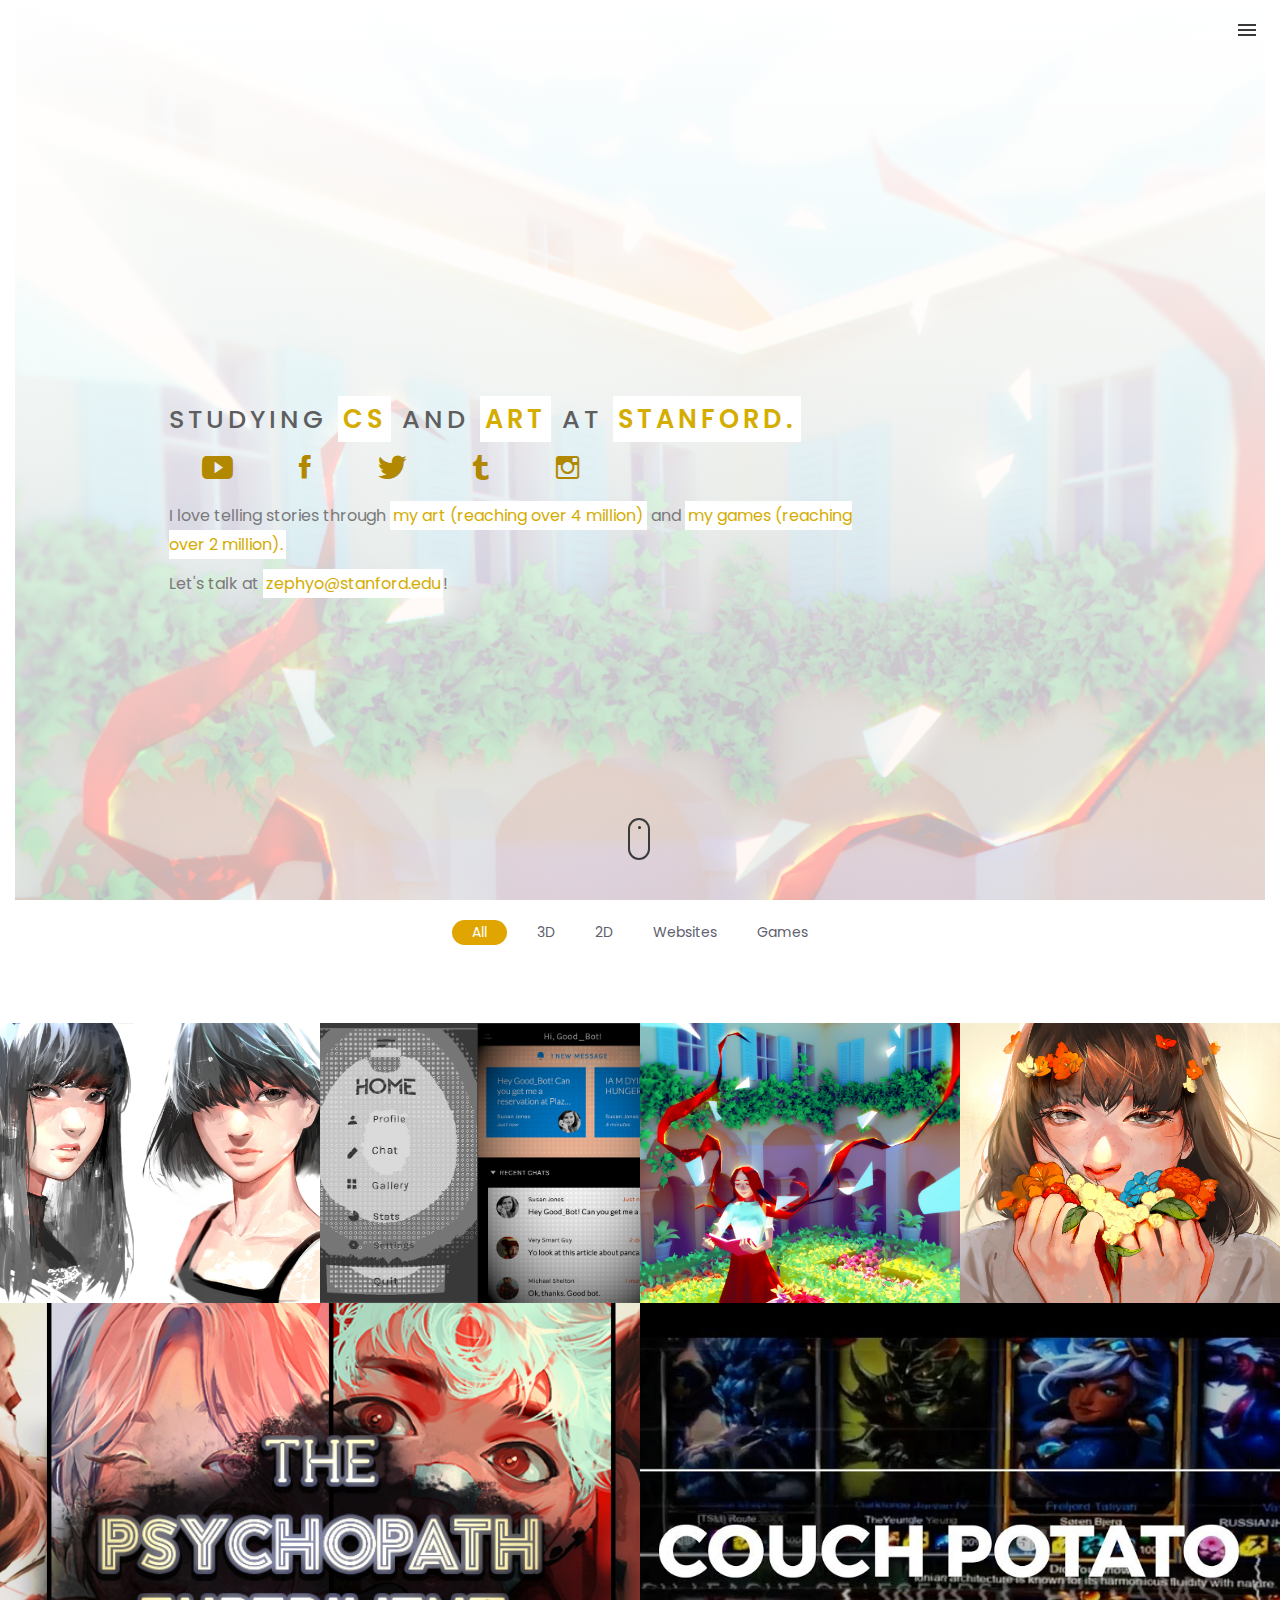
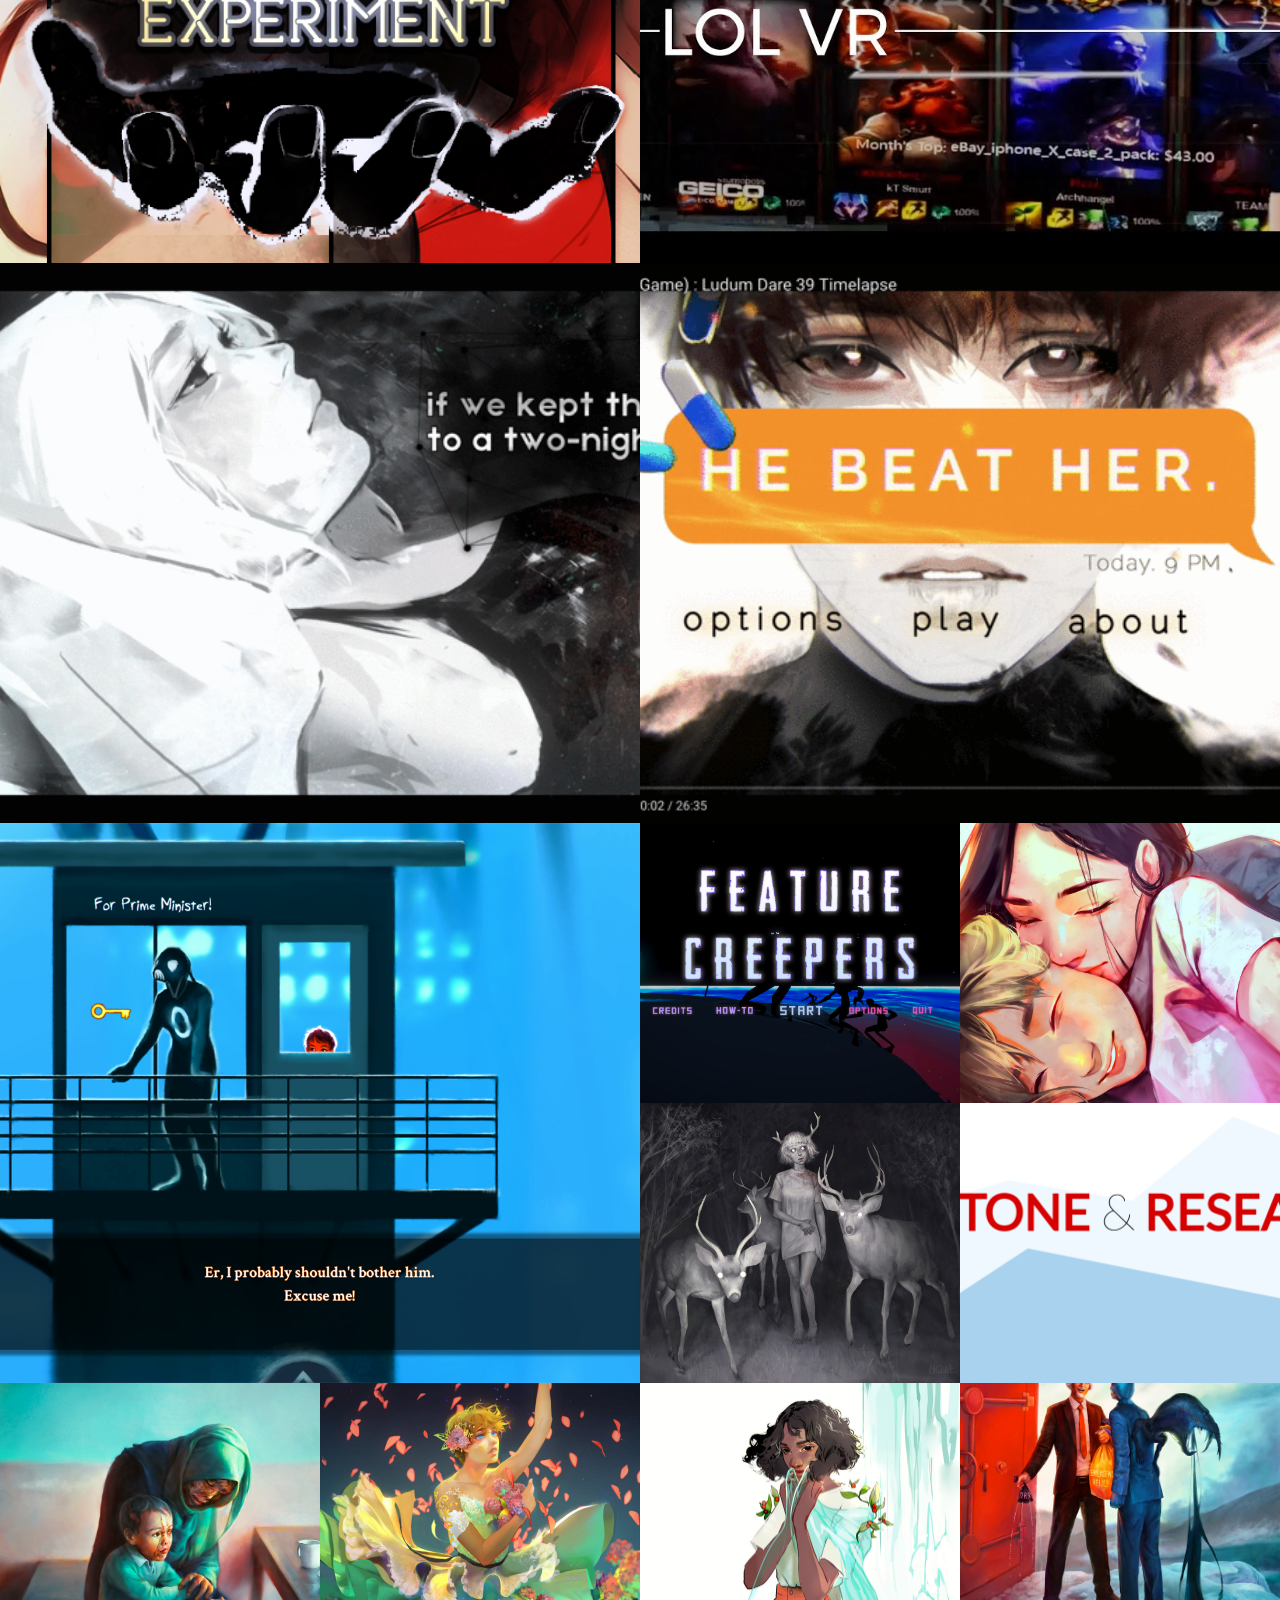
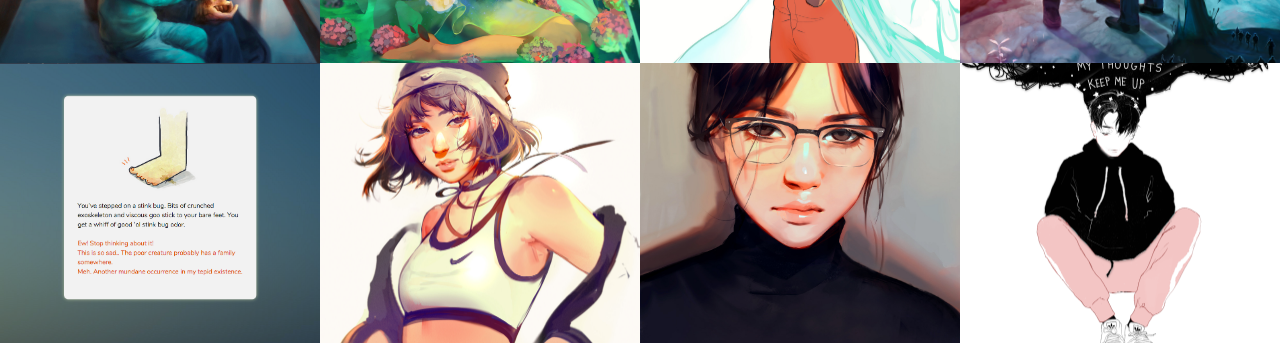
==== index.html @ d063aba9 "he" ====
<!DOCTYPE html>
<html lang="en">

<head>
    <meta charset="utf-8">
    <meta http-equiv="X-UA-Compatible" content="IE=edge">
    <meta name="viewport" content="width=device-width, initial-scale=1">

    <title>Angela He</title>
    <link rel="icon" href="img/fav.png" type="image/x-icon">

    <!-- Bootstrap -->
    <link href="css/bootstrap.min.css" rel="stylesheet">
    <link href="ionicons/css/ionicons.min.css" rel="stylesheet">

    <!-- main css -->
    <link href="css/style.css" rel="stylesheet">


    <!-- modernizr -->
    <script src="js/modernizr.js"></script>


</head>

<body>

    <div class="container-fluid">
        <!-- box header -->
        <header class="box-header">

            <!-- box-nav -->
            <a class="box-primary-nav-trigger" href="#0">

                <span class="box-menu-icon"></span>
            </a>
            <!-- box-primary-nav-trigger -->
        </header>
        <!-- end box header -->

        <!-- nav -->
        <nav>
            <ul class="box-primary-nav">

                <li>
                    <a href="index.html">Work</a>
                    <i class="ion-ios-circle-filled color"></i>
                </li>


                <li>
                    <a href="HeAngelaResume.pdf">Resume</a>
                </li>

                <li class="box-social">
                    <a href="https://linkedin.com/in/hangela/">
                        <i class="ion-social-linkedin"></i>
                    </a>
                </li>
                <li class="box-social">
                    <a href="https://github.com/zephyo">
                        <i class="ion-social-github"></i>
                    </a>
                </li>
                <li class="box-social">
                    <a href="https://youtube.com/zephybite">
                        <i class="ion-social-youtube"></i>
                    </a>
                </li>
                <li class="box-social">
                    <a href="https://www.facebook.com/heangela.arts">
                        <i class="ion-social-facebook"></i>
                    </a>
                </li>
                <li class="box-social">
                    <a href="https://instagram.com/zephybite">
                        <i class="ion-social-instagram-outline"></i>
                    </a>
                </li>
                <li class="box-social">
                    <a href="https://twitter.com/zephybite">
                        <i class="ion-social-twitter"></i>
                    </a>
                </li>
                <li class="box-social">
                    <a href="https://zephyo.tumblr.com">
                        <i class="ion-social-tumblr"></i>
                    </a>
                </li>
            </ul>
        </nav>
        <!-- end nav -->

        <!-- box-intro -->
        <section class="box-intro">
            <div class="table-cell">
                <h1 class="box-headline letters rotate-2">
                    <span class="box-words-wrapper">
                        <b class="is-visible">I'm&nbsp;angela&nbsp;he,</b>
                        <b>story&nbsp;enthusiast,</b>
                        <b>your&nbsp;local&nbsp;art&nbsp;kid,</b>
                    </span>
                </h1>
                <h5>studying
                    <mark>CS</mark> and
                    <mark>Art</mark> at
                    <mark>Stanford.</mark>
                </h5>

                <h4>
                    <li>
                        <a href="https://youtube.com/zephybite">
                            <i class="ion-social-youtube"></i>
                        </a>
                    </li>
                    <li>
                        <a href="https://www.facebook.com/heangela.arts">
                            <i class="ion-social-facebook"></i>
                        </a>
                    </li>
                    <li>
                        <a href="https://twitter.com/zephybite">
                            <i class="ion-social-twitter"></i>
                        </a>
                    </li>
                    <li>
                        <a href="https://zephyo.tumblr.com">
                            <i class="ion-social-tumblr"></i>
                        </a>
                    </li>
                    <li>
                        <a href="https://instagram.com/zephybite">
                            <i class="ion-social-instagram-outline"></i>
                        </a>
                    </li>
                </h4>



                <br>
                <br>
                <p>
                    I love telling stories through
                    <mark>my art (reaching over 4 million)</mark> and
                    <mark>my games (reaching over 2 million).</mark>
                </p>
                <p>Let's talk at
                    <mark>zephyo@stanford.edu</mark>!
                </p>
            </div>

            <div class="mouse">
                <div class="scroll"></div>
            </div>
        </section>
        <!-- end box-intro -->
    </div>

    <!-- portfolio div -->
    <div class="portfolio-div">
        <div class="portfolio">
            <div class="categories-grid wow fadeInLeft">
                <nav class="categories text-center">
                    <ul class="portfolio_filter">
                        <li>
                            <a href="" class="active" data-filter="*">All</a>
                        </li>
                        <li>
                            <a href="" data-filter=".3D">3D</a>
                        </li>
                        <li>
                            <a href="" data-filter=".2D">2D</a>
                        </li>
                        <li>
                            <a href="" data-filter=".web">Websites</a>
                        </li>
                        <li>
                            <a href="" data-filter=".game">Games</a>
                        </li>

                    </ul>
                </nav>
            </div>
            <div class="no-padding portfolio_container">



                <!-- single work -->
                <div class="col-md-3 col-sm-6 2D">
                    <a href="img/a.jpg" class="portfolio_item">
                        <img src="img/a.jpg" alt="image" class="img-responsive" />
                        <div class="portfolio_item_hover">
                            <div class="portfolio-border clearfix">
                                <div class="item_info">
                                    <span>apathetic</span>
                                    <em>Photoshop Illustration</em>
                                </div>
                            </div>
                        </div>
                    </a>
                </div>
                <!-- end single work -->

                <!-- single work -->
                <div class="col-md-3 col-sm-6 game">
                        <a href="GB.html" class="portfolio_item">
                            <img src="img/experiment.png" alt="image" class="img-responsive" />
                            <div class="portfolio_item_hover">
                                <div class="portfolio-border clearfix">
                                    <div class="item_info">
                                        <span>Good Bot</span>
                                        <em>Unity Game (iOS/Android)</em>
                                    </div>
                                </div>
                            </div>
                        </a>
                    </div>
                    <!-- end single work -->
    

                <!-- single work -->
                <div class="col-md-3 col-sm-6 3D">
                    <a href="https://twitter.com/zephybite/status/882665263929360384" class="portfolio_item">
                        <img src="img/relax.jpg" alt="image" class="img-responsive" />
                        <div class="portfolio_item_hover">
                            <div class="portfolio-border clearfix">
                                <div class="item_info">
                                    <span>relax + read</span>
                                    <em>Blender Art</em>
                                </div>
                            </div>
                        </div>
                    </a>
                </div>
                <!-- end single work -->

                <!-- single work -->
                <div class="col-md-3 col-sm-6 2D">
                    <a href="http://zephyo.tumblr.com/post/171456335043/spring-come-quick" class="portfolio_item">
                        <img src="img/spring.jpg" alt="image" />
                        <div class="portfolio_item_hover">
                            <div class="portfolio-border clearfix">
                                <div class="item_info">
                                    <span>spring, come quick</span>
                                    <em>Photoshop Illustration</em>
                                </div>
                            </div>
                        </div>
                    </a>
                </div>
                <!-- end single work -->

                <!-- single work -->
                <div class="col-md-6 col-sm-12 game">
                    <a href="TPE.html" class="portfolio_item">
                        <img src="img/header.jpg" alt="image" class="img-responsive" />
                        <div class="portfolio_item_hover">
                            <div class="portfolio-border clearfix">
                                <div class="item_info">
                                    <span>THE PSYCHOPATH EXPERIMENT</span>
                                    <em>Unity Game (Web/Desktop/iOS/Android)</em>
                                </div>
                            </div>
                        </div>
                    </a>
                </div>
                <!-- end single work -->
                <!-- single work -->
                <div class="col-md-6 col-sm-12 game">
                        <a href="https://www.youtube.com/watch?v=A59IFDQu2Aw" class="portfolio_item">
                            <img src="img/cp.jpg" alt="image" class="img-responsive" />
                            <div class="portfolio_item_hover">
                                <div class="portfolio-border clearfix">
                                    <div class="item_info">
                                        <span>Couch Potato</span>
                                        <em>VR App (Riot Games Hackathon 1st Place)</em>
                                    </div>
                                </div>
                            </div>
                        </a>
                </div>
                <!-- end single work -->


                <!-- single work -->
                <div class="col-md-6 col-sm-12 game">
                    <a href="https://zephyo.itch.io/i-woke-up" class="portfolio_item">
                        <img src="img/woke.gif" alt="image" class="img-responsive" />
                        <div class="portfolio_item_hover">
                            <div class="portfolio-border clearfix">
                                <div class="item_info">
                                    <span>I woke up next to you again.</span>
                                    <em>Unity Visual Novel (Web/Desktop)</em>
                                </div>
                            </div>
                        </div>
                    </a>
                </div>
                <!-- end single work -->
                <!-- single work -->
                <div class="col-md-6 col-sm-12 game">
                    <a href="https://ldjam.com/events/ludum-dare/39/he-beat-her" class="portfolio_item">
                        <img src="img/He.gif" alt="image" class="img-responsive" />
                        <div class="portfolio_item_hover">
                            <div class="portfolio-border clearfix">
                                <div class="item_info">
                                    <span>HE BEAT HER.</span>
                                    <em>Unity Visual Novel (Web/Desktop)</em>
                                </div>
                            </div>
                        </div>
                    </a>
                </div>
                <!-- end single work -->
                <!-- single work -->
                <div class="col-md-6 col-sm-12 game">

                    <a href="http://store.steampowered.com/app/541560/Suppressed/" class="portfolio_item">
                        <img src="img/sup.png" alt="image" class="img-responsive" />
                        <div class="portfolio_item_hover">
                            <div class="portfolio-border clearfix">
                                <div class="item_info">
                                    <span>Suppressed</span>
                                    <em>Unity Platformer (Desktop)</em>
                                </div>
                            </div>
                        </div>
                    </a>
                </div>
                <!-- end single work -->

                <!-- single work -->
                <div class="col-md-3 col-sm-6 web game">
                    <a href="https://xavierekkel.itch.io/feature-creepers" class="portfolio_item">
                        <img src="img/feature.png" alt="image" class="img-responsive" />
                        <div class="portfolio_item_hover">
                            <div class="portfolio-border clearfix">
                                <div class="item_info">
                                    <span>Feature Creepers</span>
                                    <em>3D Horror Game</em>
                                </div>
                            </div>
                        </div>
                    </a>
                </div>
                <!-- end single work -->
                <!-- single work -->
                <div class="col-md-3 col-sm-6 2D">
                    <a href="http://zephyo.tumblr.com/post/168163157142" class="portfolio_item">
                        <img src="img/cute.jpg" alt="image" />
                        <div class="portfolio_item_hover">
                            <div class="portfolio-border clearfix">
                                <div class="item_info">
                                    <span>wholesome</span>
                                    <em>Photoshop Illustration</em>
                                </div>
                            </div>
                        </div>
                    </a>
                </div>
                <!-- end single work -->
                <!-- single work -->
                <div class="col-md-3 col-sm-6 2D">
                    <a href="img/bright.jpg" class="portfolio_item">
                        <img src="img/bright.jpg" alt="image" class="img-responsive" />
                        <div class="portfolio_item_hover">
                            <div class="portfolio-border clearfix">
                                <div class="item_info">
                                    <span>Bright Eyes</span>
                                    <em>Photoshop Illustration</em>
                                </div>
                            </div>
                        </div>
                    </a>
                </div>
                <!-- end single work -->


                <!-- single work -->
                <div class="col-md-3 col-sm-6 web">
                    <a href="https://zephyo.github.io/Capstone-Journey" class="portfolio_item">
                        <img src="img/Capstone.png" alt="image" class="img-responsive" />
                        <div class="portfolio_item_hover">
                            <div class="portfolio-border clearfix">
                                <div class="item_info">
                                    <span>Capstone Journey</span>
                                    <em>Website</em>
                                </div>
                            </div>
                        </div>
                    </a>
                </div>
                <!-- end single work -->

                <!-- single work -->
                <div class="col-md-3 col-sm-6 2D">
                    <a href="https://zephy0.deviantart.com/art/Acid-Attack-606105785" class="portfolio_item">
                        <img src="img/acid.jpg" alt="image" class="img-responsive" />
                        <div class="portfolio_item_hover">
                            <div class="portfolio-border clearfix">
                                <div class="item_info">
                                    <span>Acid Attack</span>
                                    <em>Photoshop Illustration</em>
                                </div>
                            </div>
                        </div>
                    </a>
                </div>
                <!-- end single work -->

                <!-- single work -->
                <div class="col-md-3 col-sm-6 3D">
                    <a href="https://www.youtube.com/watch?v=E0iryMOSuqM" class="portfolio_item">
                        <img src="img/bloom.jpg" alt="image" class="img-responsive" />
                        <div class="portfolio_item_hover">
                            <div class="portfolio-border clearfix">
                                <div class="item_info">
                                    <span>in bloom</span>
                                    <em>Blender/Photoshop Art</em>
                                </div>
                            </div>
                        </div>
                    </a>
                </div>
                <!-- end single work -->




                <!-- single work -->
                <div class="col-md-3 col-sm-6 2D">
                    <a href="http://zephyo.tumblr.com/post/166541626571" class="portfolio_item">
                        <img src="img/water.jpg" alt="image" class="img-responsive" />
                        <div class="portfolio_item_hover">
                            <div class="portfolio-border clearfix">
                                <div class="item_info">
                                    <span>water</span>
                                    <em>Photoshop Illustration</em>
                                </div>
                            </div>
                        </div>
                    </a>
                </div>
                <!-- end single work -->

                <!-- single work -->
                <div class="col-md-3 col-sm-6 2D">

                    <a href="https://zephy0.deviantart.com/art/Inadequacies-of-Foreign-Aid-596964835" class="portfolio_item">
                        <img src="img/h.jpg" alt="image" />
                        <div class="portfolio_item_hover">
                            <div class="portfolio-border clearfix">
                                <div class="item_info">
                                    <span>Inadequacies of Foreign Aid</span>
                                    <em>Photoshop Illustration</em>
                                </div>
                            </div>
                        </div>
                    </a>

                </div>
                <!-- end single work -->

                <!-- single work -->
                <div class="col-md-3 col-sm-6 web game">
                    <a href="https://zephyo.github.io/Stink-Bug-Plague/" class="portfolio_item">
                        <img src="img/stink.jpg" alt="image" class="img-responsive" />
                        <div class="portfolio_item_hover">
                            <div class="portfolio-border clearfix">
                                <div class="item_info">
                                    <span>Stink Bug Plague</span>
                                    <em>Twine Text Game (Web)</em>
                                </div>
                            </div>
                        </div>
                    </a>
                </div>
                <!-- end single work -->
                <!-- single work -->
                <div class="col-md-3 col-sm-6 2D">
                    <a href="https://twitter.com/zephybite/status/972552687823851521" class="portfolio_item">
                        <img src="img/nike.jpg" alt="image" class="img-responsive" />
                        <div class="portfolio_item_hover">
                            <div class="portfolio-border clearfix">
                                <div class="item_info">
                                    <span>nike</span>
                                    <em>Photoshop Illustration</em>
                                </div>
                            </div>
                        </div>
                    </a>
                </div>
                <!-- end single work -->
                <!-- single work -->
                <div class="col-md-3 col-sm-6 2D">
                    <a href="http://zephyo.tumblr.com/post/168057566448/suga-as-a-girl" class="portfolio_item">
                        <img src="img/stare.jpg" alt="image" class="img-responsive" />
                        <div class="portfolio_item_hover">
                            <div class="portfolio-border clearfix">
                                <div class="item_info">
                                    <span>-.-</span>
                                    <em>Photoshop Illustration</em>
                                </div>
                            </div>
                        </div>
                    </a>
                </div>
                <!-- end single work -->
                <!-- single work -->
                <div class="col-md-3 col-sm-6 2D">
                    <a href="http://zephyo.tumblr.com/post/170284464343/thoughts" class="portfolio_item">
                        <img src="img/thoughts.gif" alt="image" />
                        <div class="portfolio_item_hover">
                            <div class="portfolio-border clearfix">
                                <div class="item_info">
                                    <span>MY THOUGHTS</span>
                                    <em>Photoshop Animation</em>
                                </div>
                            </div>
                        </div>
                    </a>
                </div>
                <!-- end single work -->




            </div>
            <!-- end portfolio_container -->
        </div>
        <!-- portfolio -->
    </div>
    <!-- end portfolio div -->



    <!-- back to top -->
    <a href="#0" class="cd-top">
        <i class="ion-android-arrow-up"></i>
    </a>
    <!-- end back to top -->



    <!-- jQuery -->
    <script src="js/jquery-2.1.1.js"></script>
    <!--  plugins -->
    <script src="js/bootstrap.min.js"></script>
    <script src="js/menu.js"></script>
    <script src="js/animated-headline.js"></script>
    <script src="js/isotope.pkgd.min.js"></script>


    <!--  custom script -->
    <script src="js/custom.js"></script>

</body>

</html>
---- css/style.css ----
@import url(https://fonts.googleapis.com/css?family=Poppins:400,500,600,700);

/* General
==================================================*/

html,
body {
    height: 100%;
    font-family: 'Poppins', sans-serif;
    line-height: 1.8;
    color: #999
}

.no-padding {
    padding-left: 0;
    padding-right: 0;
}

.no-padding [class^="col-"] {
    padding-left: 0;
    padding-right: 0;
}

.main-container {
    padding: 100px 0;
}

.main-container a:hover {
    color: #666;
  }

  .main-container a {
    color: rgb(226, 173, 0);
    font-weight: 600;
  }
.center {
    text-align: center;
}

a {
    -webkit-transition: all .3s;
    transition: all .3s

}


.uppercase {
    text-transform: uppercase;
}

.h-30 {
    height: 30px
}

.h-10 {
    height: 10px
}

.h-a {
    color: #ff7300;
}

.color {
    color: #ffbf00;
    font-size: 11px;
}


/* typography
==================================================*/

h1 {
    color: #9b6f1f !important;
    font-size: 60px;
    text-transform: uppercase;

}

h3 {
    color: #393939;
}

h5 {text-align: center;
    color: #ffbf00;
}

p mark{
    background-color: rgb(255, 255, 255);
    color: rgb(212, 173, 0); 
}


h5 mark {
    background-color: rgb(255, 255, 255);
    color: rgb(212, 173, 0);
    font-weight: 600;
}
h1 mark {
    background-color: rgba(255, 255, 255, 0);
    color: rgb(255, 215, 38);

}

h4 li {
    list-style-type: none;
    padding-right: 2.6vw;
    padding-left: 2.6vw;
  
    float: left;
}
h4 li i {
    color: rgb(177, 136, 0);
    font-size: 1.7em;
}

h4 li a:hover i {
    color: #666;
  }
   



/* preloader
==================================================*/

#preloader {
    position: fixed;
    top: 0;
    left: 0;
    right: 0;
    bottom: 0;
    background-color: #f5f5f5;
    /* change if the mask should be a color other than white */
    z-index: 1000;
    /* makes sure it stays on top */
}

.pre-container {
    position: absolute;
    left: 50%;
    top: 50%;
    bottom: auto;
    right: auto;
    -webkit-transform: translateX(-50%) translateY(-50%);
    transform: translateX(-50%) translateY(-50%);
    text-align: center;
}

.spinner {
    width: 40px;
    height: 40px;
    position: relative;
    margin: 100px auto;
}

.double-bounce1,
.double-bounce2 {
    width: 100%;
    height: 100%;
    border-radius: 50%;
    background-color: #ffbf00;
    opacity: 0.6;
    position: absolute;
    top: 0;
    left: 0;
    -webkit-animation: bounce 2.0s infinite ease-in-out;
    animation: bounce 2.0s infinite ease-in-out;
}

.double-bounce2 {
    -webkit-animation-delay: -1.0s;
    animation-delay: -1.0s;
}

@-webkit-keyframes bounce {
    0%,
    100% {
        -webkit-transform: scale(0.0)
    }
    50% {
        -webkit-transform: scale(1.0)
    }
}

@keyframes bounce {
    0%,
    100% {
        transform: scale(0.0);
        -webkit-transform: scale(0.0);
    }
    50% {
        transform: scale(1.0);
        -webkit-transform: scale(1.0);
    }
}


/* headr
==================================================*/

.box-header {
    position: absolute;
    top: 0;
    left: 0;
    background: rgba(255, 255, 255, 0.95);

    width: 100%;
    z-index: 3;
    box-shadow: 0 1px 2px rgba(0, 0, 0, 0.3);
    -webkit-font-smoothing: antialiased;
    -moz-osx-font-smoothing: grayscale;
    height: 60px;
    background: transparent;
    box-shadow: none;
}


.box-header {
    -webkit-transition: background-color 0.3s;
    transition: background-color 0.3s;
    -webkit-transform: translate3d(0, 0, 0);
    transform: translate3d(0, 0, 0);
    -webkit-backface-visibility: hidden;
    backface-visibility: hidden;
}

.box-header.is-fixed {
    position: fixed;
    top: -80px;
    background-color: rgba(255, 255, 255, 0.96);
    -webkit-transition: -webkit-transform 0.3s;
    transition: -webkit-transform 0.3s;
    transition: transform 0.3s;
    transition: transform 0.3s, -webkit-transform 0.3s;
}

.box-header.is-visible {
    -webkit-transform: translate3d(0, 100%, 0);
    transform: translate3d(0, 100%, 0);
    text-align: center;
}

.box-header.menu-is-open {
    background-color: rgba(255, 255, 255, 0.96);
}

.box-logo {
    display: block;
    padding: 20px;
}

.box-primary-nav-trigger {
    position: absolute;
    right: 0;
    top: 0;
    height: 100%;
    width: 50px;
    background-color: #fff;
}

.box-primary-nav-trigger .box-menu-text {
    color: #393939;
    text-transform: uppercase;
    font-weight: 700;
    display: none;
}

.box-primary-nav-trigger .box-menu-icon {
    display: inline-block;
    position: absolute;
    left: 50%;
    top: 50%;
    bottom: auto;
    right: auto;
    -webkit-transform: translateX(-50%) translateY(-50%);
    transform: translateX(-50%) translateY(-50%);
    width: 18px;
    height: 2px;
    background-color: #393939;
    -webkit-transition: background-color 0.3s;
    transition: background-color 0.3s;
    list-style: none;
}

.box-primary-nav-trigger .box-menu-icon::before,
.box-primary-nav-trigger .box-menu-icon:after {
    content: '';
    width: 100%;
    height: 100%;
    position: absolute;
    background-color: #393939;
    right: 0;
    -webkit-transition: -webkit-transform .3s, top .3s, background-color 0s;
    -webkit-transition: top .3s, background-color 0s, -webkit-transform .3s;
    transition: top .3s, background-color 0s, -webkit-transform .3s;
    transition: transform .3s, top .3s, background-color 0s;
    transition: transform .3s, top .3s, background-color 0s, -webkit-transform .3s;
}

.box-primary-nav-trigger .box-menu-icon::before {
    top: -5px;
}

.box-primary-nav-trigger .box-menu-icon::after {
    top: 5px;
}

.box-primary-nav-trigger .box-menu-icon.is-clicked {
    background-color: rgba(255, 255, 255, 0);
}

.box-primary-nav-trigger .box-menu-icon.is-clicked::before,
.box-primary-nav-trigger .box-menu-icon.is-clicked::after {
    background-color: 393939;
}

.box-primary-nav-trigger .box-menu-icon.is-clicked::before {
    top: 0;
    -webkit-transform: rotate(135deg);
    transform: rotate(135deg);
}

.box-primary-nav-trigger .box-menu-icon.is-clicked::after {
    top: 0;
    -webkit-transform: rotate(225deg);
    transform: rotate(225deg);
}

.box-primary-nav-trigger {
    width: 100px;
    padding-left: 1em;
    background-color: transparent;
    height: 30px;
    line-height: 30px;
    right: 10px;
    top: 50%;
    bottom: auto;
    -webkit-transform: translateY(-50%);
    transform: translateY(-50%);
}

.box-primary-nav-trigger .box-menu-text {
    display: inline-block;
}

.box-primary-nav-trigger .box-menu-icon {
    left: auto;
    right: 1em;
    -webkit-transform: translateX(0) translateY(-50%);
    transform: translateX(0) translateY(-50%);
}

.box-primary-nav {
    position: fixed;
    left: 0;
    top: 0;
    height: 100%;
    width: 100%;
    background: rgba(0, 0, 0, 0.96);
    z-index: 2;
    text-align: center;
    padding: 50px 0;
    -webkit-backface-visibility: hidden;
    backface-visibility: hidden;
    overflow: auto;
    -webkit-overflow-scrolling: touch;
    -webkit-transform: translateY(-100%);
    transform: translateY(-100%);
    -webkit-transition-property: -webkit-transform;
    transition-property: -webkit-transform;
    transition-property: transform;
    transition-property: transform, -webkit-transform;
    -webkit-transition-duration: 0.4s;
    transition-duration: 0.4s;
    list-style: none;
}

.box-primary-nav li {
    font-size: 22px;
    font-size: 1.375rem;
    font-weight: 300;
    -webkit-font-smoothing: antialiased;
    -moz-osx-font-smoothing: grayscale;
    margin: .2em 0;
    text-transform: capitalize;
}

.box-primary-nav a {
    display: inline-block;
    padding: .4em 1em;
    border-radius: 0.25em;
    -webkit-transition: all 0.2s;
    transition: all 0.2s;
    color: #fff;
    text-decoration: none;
    font-weight: bold;
}
.box-primary-nav a:focus {
    outline: none;
}

.no-touch .box-primary-nav a:hover {
    text-decoration: none;
    color: #ddd;
}

.box-primary-nav .box-label {
    color: #ffbf00;
    text-transform: uppercase;
    font-weight: 700;
    font-size: 17px;
    margin: 2.4em 0 .8em;
}

.box-primary-nav .box-social {
    display: inline-block;
    margin: 10px .4em;
}

.box-primary-nav .box-social a {
    width: 30px;
    height: 30px;
    padding: 0;
    font-size: 30px
}

.box-primary-nav.is-visible {
    -webkit-transform: translateY(0);
    transform: translateY(0);
}

.box-primary-nav {
    padding: 150px 0 0;
}

.box-primary-nav li {
    font-size: 18px;
}


/* box-intro
==================================================*/

.box-intro {
    text-align: center;
    background-image: url("../img/relax.jpg");
    background-image: linear-gradient(to bottom, rgb(255, 255, 255) 0%,rgba(255, 246, 239, 0.721) 100%), url("../img/relax.jpg");
    background-size:cover;
    display: table;

    table-layout: fixed;
    height: 100vh;
    width: 100%; 
}

.box-intro .table-cell {
    display: table-cell;
    width: 70%;
    vertical-align: middle;
    padding-left: 12vw;
    
}

.box-intro .table-cell p {
  text-align: left;
  font-size: 16px;

  color: #7a7a7a;

    
}


.box-intro em {
    font-style: normal;
    text-transform: uppercase
}

b i:last-child {
    color: #f3ba00 !important;
}

.box-intro h5 {
    text-align: left;

    letter-spacing: 4px;
    font-size: 2vw;
    text-transform: uppercase;
    color: rgb(94, 94, 94);
    line-height: 1.7
}


/* mouse effect */

.mouse {
    position: absolute;
    width: 22px;
    height: 42px;
    bottom: 40px;
    left: 50%;
    margin-left: -12px;
    border-radius: 15px;
    border: 2px solid rgb(59, 59, 59);
    -webkit-animation: intro 1s;
    animation: intro 1s;
}

.scroll {
    display: block;
    width: 3px;
    height: 3px;
    margin: 6px auto;
    border-radius: 4px;
    background: rgb(48, 48, 48);
    -webkit-animation: finger 2s infinite;
    animation: finger 2s infinite;
}

@-webkit-keyframes intro {
    0% {
        opacity: 0;
        -webkit-transform: translateY(40px);
        transform: translateY(40px);
    }
    100% {
        opacity: 1;
        -webkit-transform: translateY(0);
        transform: translateY(0);
    }
}

@keyframes intro {
    0% {
        opacity: 0;
        -webkit-transform: translateY(40px);
        transform: translateY(40px);
    }
    100% {
        opacity: 1;
        -webkit-transform: translateY(0);
        transform: translateY(0);
    }
}

@-webkit-keyframes finger {
    0% {
        opacity: 1;
    }
    100% {
        opacity: 0;
        -webkit-transform: translateY(20px);
        transform: translateY(20px);
    }
}

@keyframes finger {
    0% {
        opacity: 1;
    }
    100% {
        opacity: 0;
        -webkit-transform: translateY(20px);
        transform: translateY(20px);
    }
}


/* text rotate */

.box-headline {
    font-size: 6vw;
    line-height: 1.0;
    text-align: left;
    margin-left: -3vw;


}

.box-words-wrapper {
    display: inline-block;
    position: relative;
}

.box-words-wrapper b {
    display: inline-block;
    position: absolute;
    white-space: nowrap;
    left: 0;
    top: 0;
}

.box-words-wrapper b.is-visible {
    position: relative;
}

.no-js .box-words-wrapper b {
    opacity: 0;
}

.no-js .box-words-wrapper b.is-visible {
    opacity: 1;
}

.box-headline.rotate-2 .box-words-wrapper {
    -webkit-perspective: 300px;
    perspective: 300px;
}

.box-headline.rotate-2 i,
.box-headline.rotate-2 em {
    display: inline-block;
    -webkit-backface-visibility: hidden;
    backface-visibility: hidden;
}

.box-headline.rotate-2 b {
    opacity: 0;
}

.box-headline.rotate-2 i {
    -webkit-transform-style: preserve-3d;
    transform-style: preserve-3d;
    -webkit-transform: translateZ(-20px) rotateX(90deg);
    transform: translateZ(-20px) rotateX(90deg);
    opacity: 0;
}

.is-visible .box-headline.rotate-2 i {
    opacity: 1;
}

.box-headline.rotate-2 i.in {
    -webkit-animation: box-rotate-2-in 0.4s forwards;
    animation: box-rotate-2-in 0.4s forwards;
}

.box-headline.rotate-2 i.out {
    -webkit-animation: box-rotate-2-out 0.4s forwards;
    animation: box-rotate-2-out 0.4s forwards;
}

.box-headline.rotate-2 em {
    -webkit-transform: translateZ(20px);
    transform: translateZ(20px);
}

.no-csstransitions .box-headline.rotate-2 i {
    -webkit-transform: rotateX(0deg);
    transform: rotateX(0deg);
    opacity: 0;
}

.no-csstransitions .box-headline.rotate-2 i em {
    -webkit-transform: scale(1);
    transform: scale(1);
}

.no-csstransitions .box-headline.rotate-2 .is-visible i {
    opacity: 1;
}

@-webkit-keyframes box-rotate-2-in {
    0% {
        opacity: 0;
        -webkit-transform: translateZ(-20px) rotateX(90deg);
    }
    60% {
        opacity: 1;
        -webkit-transform: translateZ(-20px) rotateX(-10deg);
    }
    100% {
        opacity: 1;
        -webkit-transform: translateZ(-20px) rotateX(0deg);
    }
}

@keyframes box-rotate-2-in {
    0% {
        opacity: 0;
        -webkit-transform: translateZ(-20px) rotateX(90deg);
        transform: translateZ(-20px) rotateX(90deg);
    }
    60% {
        opacity: 1;
        -webkit-transform: translateZ(-20px) rotateX(-10deg);
        transform: translateZ(-20px) rotateX(-10deg);
    }
    100% {
        opacity: 1;
        -webkit-transform: translateZ(-20px) rotateX(0deg);
        transform: translateZ(-20px) rotateX(0deg);
    }
}

@-webkit-keyframes box-rotate-2-out {
    0% {
        opacity: 1;
        -webkit-transform: translateZ(-20px) rotateX(0);
    }
    60% {
        opacity: 0;
        -webkit-transform: translateZ(-20px) rotateX(-100deg);
    }
    100% {
        opacity: 0;
        -webkit-transform: translateZ(-20px) rotateX(-90deg);
    }
}

@keyframes box-rotate-2-out {
    0% {
        opacity: 1;
        -webkit-transform: translateZ(-20px) rotateX(0);
        transform: translateZ(-20px) rotateX(0);
    }
    60% {
        opacity: 0;
        -webkit-transform: translateZ(-20px) rotateX(-100deg);
        transform: translateZ(-20px) rotateX(-100deg);
    }
    100% {
        opacity: 0;
        -webkit-transform: translateZ(-20px) rotateX(-90deg);
        transform: translateZ(-20px) rotateX(-90deg);
    }
}


/* portfolio section
==================================================*/

.portfolio .categories-grid span {
    font-size: 30px;
    margin-bottom: 30px;
    display: inline-block;
}

.portfolio .categories-grid .categories ul li {
    list-style: none;
    margin: 20px 0;
}

.portfolio .categories-grid .categories ul li a {
    display: inline-block;
    color: #60606e;
    padding: 0 10px;
    margin: 0 10px;
    -webkit-transition: all .2s ease-in-out .2s;
    transition: all .2s ease-in-out .2s;
}

.portfolio .categories-grid .categories ul li a:hover,
.portfolio .categories-grid .categories ul li a:focus {
    text-decoration: none;
}

.portfolio .categories-grid .categories ul li a.active {
    margin-left: 0;
    background-color: #e0a500;
    padding: 0px 20px;
    color: white;
    border-radius: 25px;
    text-decoration: none;
}

.portfolio_filter {
    padding-left: 0;
}

.portfolio_item {
    position: relative;
    overflow: hidden;
    display: block;
    overflow: hidden;
}
.col-sm-12 img {
    object-fit: cover;
    width:100%;
    height: 40em;
}
.col-sm-6 img {
    object-fit: cover;
    width:100%;
    height: 20em;
}

.portfolio_item .portfolio_item_hover {
    position: absolute;
    top: 0px;
    left: 0px;
    height: 100%;
    width: 100%;
    background-color: rgba(0, 0, 0, .8);
    -webkit-transform: translate(-100%);
    transform: translate(-100%);
    opacity: 0;
    -webkit-transition: all .2s ease-in-out;
    transition: all .2s ease-in-out;
}

.portfolio_item .portfolio_item_hover .item_info {
    text-align: center;
    position: absolute;
    top: 50%;
    left: 50%;
    -webkit-transform: translate(-50%, -50%);
    transform: translate(-50%, -50%);
    padding: 10px;
    width: 100%;
    font-weight: bold;
}

.portfolio_item .portfolio_item_hover .item_info span {
    display: block;
    color: #fff;
    font-size: 18px;
    -webkit-transform: translateX(-100px);
    transform: translateX(-100px);
    -webkit-transition: all .2s ease-in-out .2s;
    transition: all .2s ease-in-out .2s;
    opacity: 0;
}

.portfolio_item .portfolio_item_hover .item_info em {
    font-style: normal;
    display: inline-block;
    background-color:#ffcb3d;
    padding: 5px 20px;
    border-radius: 25px;
    color: #333;
    margin-top: 10px;
    -webkit-transform: translateX(-100px);
    transform: translateX(-100px);
    -webkit-transition: all .3s ease-in-out .3s;
    transition: all .3s ease-in-out .3s;
    opacity: 0;
    font-size: 10px;
    letter-spacing: 2px;
}

.portfolio_item:hover .portfolio_item_hover {
    opacity: 1;
    -webkit-transform: translateX(0);
    transform: translateX(0);
}

.portfolio_item:hover .item_info em,
.portfolio_item:hover .item_info span {
    opacity: 1;
    -webkit-transform: translateX(0);
    transform: translateX(0);
}

.portfolio .categories-grid .categories ul li {
    float: left;
}

.portfolio .categories-grid .categories ul li a {
    padding: 0 10px;
    -webkit-transition: all .2s ease-in-out .2s;
    transition: all .2s ease-in-out .2s;
}

.portfolio_filter {
    padding-left: 0;
    display: inline-block;
    margin: 0 auto;
    text-align: center;
    margin-bottom: 50px;
}

.portfolio-inner {
    padding-bottom: 0 !important;
    padding-top: 55px;
}


/* footer
==================================================*/

footer {
    padding: 30px 0;
    text-align: center;
    background: #f5f5f5
}

.copyright {
    color: #ccc;
    margin-bottom: 0;
}

footer img {
    margin: 0 auto;
}


/* backto top
==================================================*/

.cd-top {
    display: inline-block;
    height: 40px;
    width: 40px;
    position: fixed;
    bottom: 20px;
    line-height: 40px;
    font-size: 20px;
    right: 10px;
    text-align: center;
    color: #fff;
    background: rgba(255, 191, 0, 0.8);
    visibility: hidden;
    opacity: 0;
    -webkit-transition: opacity .3s 0s, visibility 0s .3s;
    transition: opacity .3s 0s, visibility 0s .3s;
}

.cd-top.cd-is-visible,
.cd-top.cd-fade-out,
.no-touch .cd-top:hover {
    -webkit-transition: opacity .3s 0s, visibility 0s 0s;
    transition: opacity .3s 0s, visibility 0s 0s;
}

.cd-top.cd-is-visible {
    /* the button becomes visible */
    visibility: visible;
    opacity: 1;
}

.cd-top.cd-fade-out {
    opacity: .5;
}

.no-touch .cd-top:hover,
.no-touch .cd-top:focus {
    background-color: #c99300;
    opacity: 1;
    color: #fff;
}


/* About page
==================================================*/

.top-bar {
    color: #333;
    padding: 100px 0 100px;
    background: -webkit-linear-gradient( rgba(255, 255, 255, .8), rgba(255, 255, 255, .8));
    background: linear-gradient( rgba(255, 255, 255, .8), rgba(255, 255, 255, 0.6));
    background-size: cover;
    /* background-attachment: fixed; */
    background-position: center center;
    text-align: center;
}

.top-bar h1 {
    font-size: 60px;
    text-transform: uppercase;
    font-weight: 700;
    color: #999;

    line-height: 50px;
}

.top-bar p {
    font-size: 20px;
    text-transform: uppercase;
    font-weight: 500;
    color: rgb(255, 255, 255);
}

.top-bar p a {
    color: rgb(206, 206, 206);
}

.top-bar p a:hover,
.top-bar p a:focus {
    color: #555;
    text-decoration: none;
}

.social-ul {
    list-style: none;
    display: inline-block;
    padding-left: 0;
}

.social-ul li {
    margin: 0 10px;
    float: left;
}

.social-ul li a {
    font-size: 25px;
    color: #555;
    -webkit-transition: all .3s;
    transition: all .3s;
}

.social-ul li a:hover {
    color: #888;
}


/* Services page
==================================================*/

.size-50 {
    font-size: 50px;
}

.service-box {
    margin-bottom: 30px;
}

.service-box h3 {
    margin-top: 0;
}


/* contact page
==================================================*/

.details-text i {
    margin-right: 10px;
}

.textarea-contact {
    height: 200px;
    width: 100%;
    border: solid 1px rgba(0, 0, 0, .1);
    position: relative;
}

.textarea-contact textarea {
    height: 100%;
    width: 100%;
    border: 0;
    padding: 20px;
    background-color: transparent;
    float: left;
    z-index: 2;
    font-size: 14px;
    color: #9a9a9a;
    resize: none;
}

.textarea-contact > span {
    position: absolute;
    top: 20px;
    left: 20px;
    -webkit-transform: translateY(-50%);
    transform: translateY(-50%);
    font-size: 12px;
    text-transform: uppercase;
    color: #cdcdcd;
    -webkit-transition: all .2s ease-in-out;
    transition: all .2s ease-in-out;
    z-index: 1;
}

.input-contact {
    height: 40px;
    width: 100%;
    border: solid 1px rgba(0, 0, 0, .1);
    position: relative;
    margin-bottom: 30px;
}

.input-contact input[type="text"] {
    height: 100%;
    width: 100%;
    border: 0;
    padding: 0 20px;
    float: left;
    position: relative;
    background-color: transparent;
    z-index: 2;
    font-size: 14px;
    color: #9a9a9a;
}

.input-contact > span {
    position: absolute;
    top: 50%;
    left: 20px;
    -webkit-transform: translateY(-50%);
    transform: translateY(-50%);
    font-size: 12px;
    text-transform: uppercase;
    color: #cdcdcd;
    -webkit-transition: all .2s ease-in-out;
    transition: all .2s ease-in-out;
    z-index: 1;
}

.input-contact > span.active,
.textarea-contact > span.active {
    color: #ffbf00;
    font-size: 10px;
    top: 0px;
    left: 5px;
    background-color: #fff;
    padding: 5px
}

input:focus,
textarea:focus {
    outline: none;
}

.contact-info {
    margin-top: 20px;
}

.contact-info i {
    height: 30px;
    width: 30px;
    display: inline-block;
    background: #ffbf00;
    text-align: center;
    line-height: 33px;
    margin-right: 10px;
    color: #fff;
    font-size: 21px;
}

.contact-info p {
    display: inline-block;
    margin-right: 20px;
}

.btn-box {
    background: #ffbf00;
    padding: 10px 50px;
    border-radius: 0;
    color: #fff;
    margin-top: 20px;
    text-transform: uppercase;
    letter-spacing: 2px;
    font-weight: 500;
}

.btn-box:hover,
.btn-box:focus {
    background: #F5B700;
    color: #fff;
}


/* single project page
==================================================*/

.cat-ul {
    padding-left: 0;
    list-style: none
}

.cat-ul li i {
    margin-right: 10px;
    color: #ffbf00;
}


/* Responsive media queries
==================================================*/

@media (max-width: 991px) {
    .portfolio .categories-grid span {
        margin-bottom: 0;
        text-align: center;
        width: 100%;
    }
    .portfolio .categories-grid .categories ul li {
        text-align: center;
    }
    .portfolio .categories-grid .categories ul li a {
        margin-left: 0;
    }
    .col-md-6 h3 {
        margin-top: 30px;
    }
}

@media only screen and (max-width: 670px) {
    .box-headline {
        font-size: 100px;
    }
    .box-intro h5 {
        font-size: 12px;
    }
    .box-primary-nav a {
        padding: 5px 1em;
        font-size: 14px;
    }
    .box-primary-nav {
        padding: 80px 0 0;
    }
    .box-primary-nav .box-social a {
        font-size: 23px;
    }
    .top-bar h1 {
        font-size: 40px;
        line-height: 30px;
    }
    .portfolio .categories-grid .categories ul li {
        float: none;
    }
}

@media only screen and (max-width: 520px) {
    .box-headline {
        font-size: 80px;
    }
    .box-intro h5 {
        font-size: 12px;
    }
    .main-container {
        padding: 50px 0;
    }
}

@media only screen and (max-width: 420px) {
    .box-headline {
        font-size: 50px;
    }
    .box-intro h5 {
        font-size: 12px;
    }
    .top-bar h1 {
        font-size: 30px;
        line-height: 30px;
    }
}
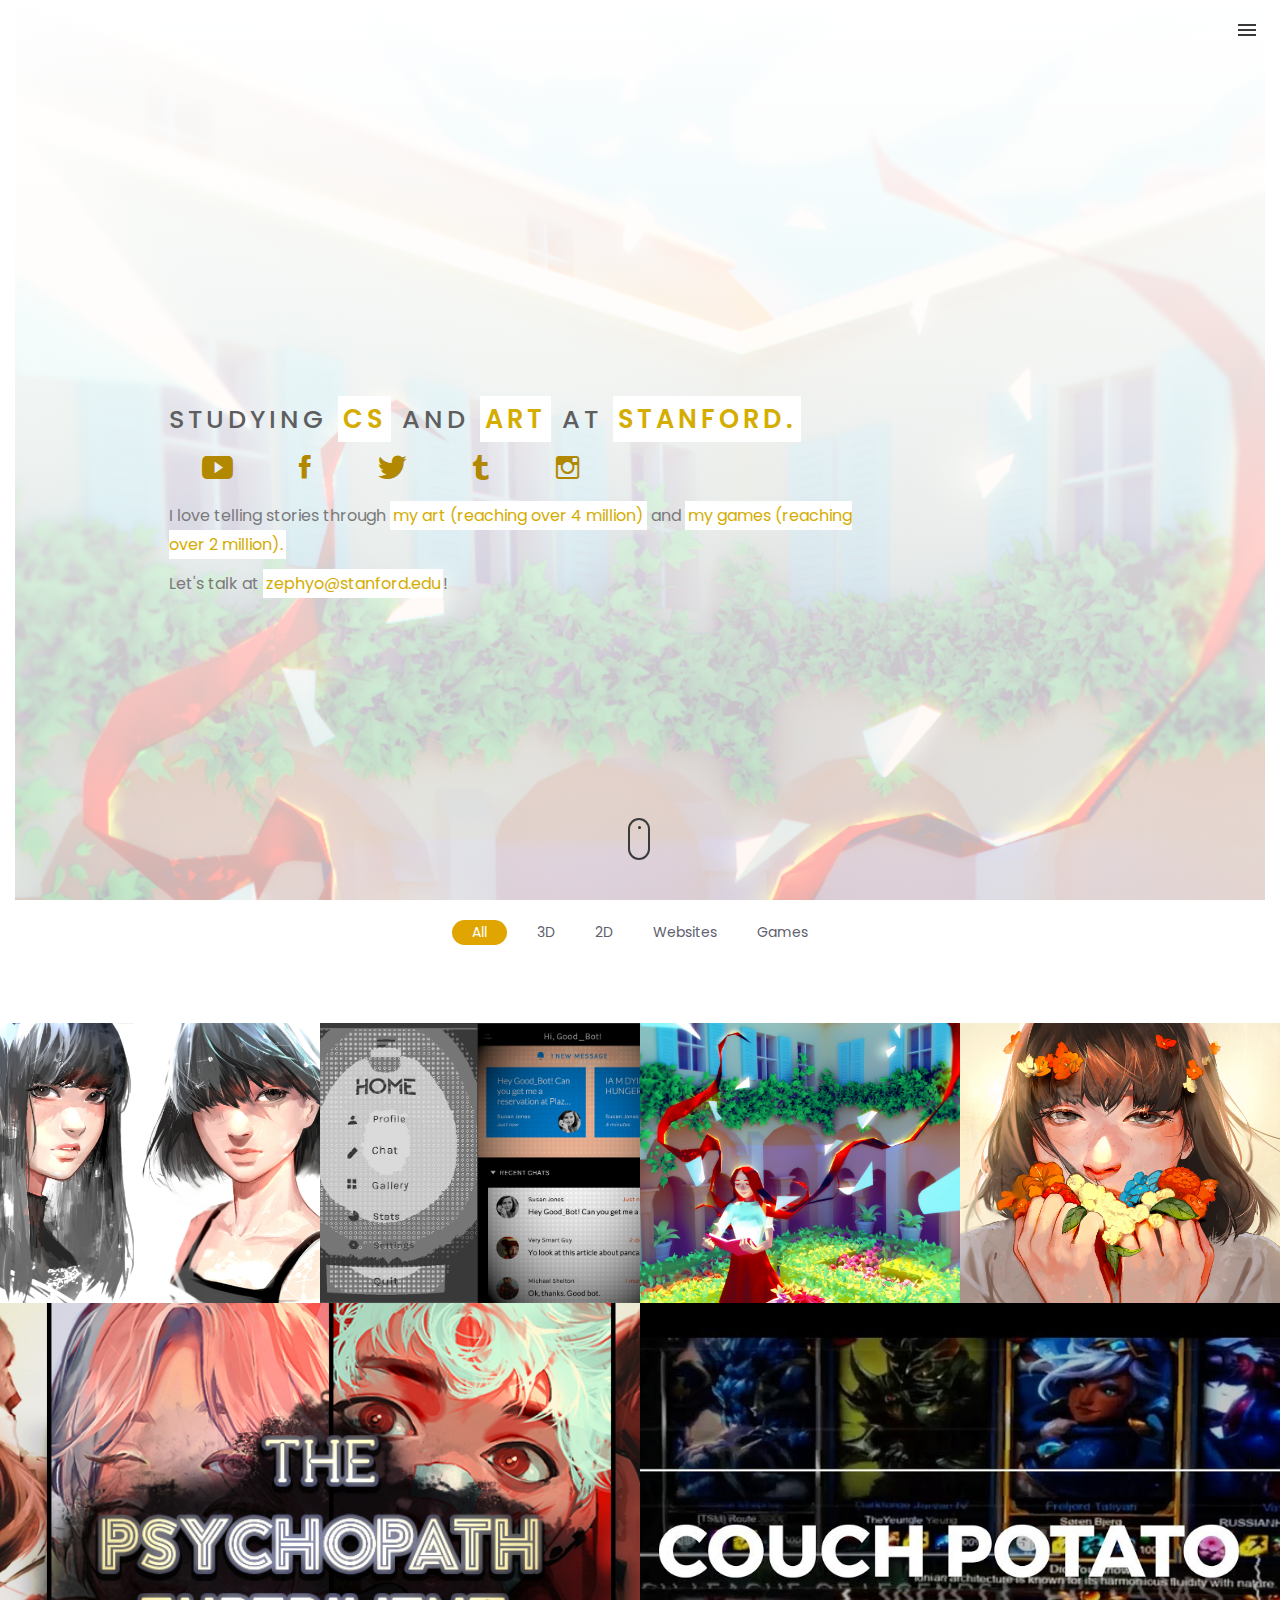
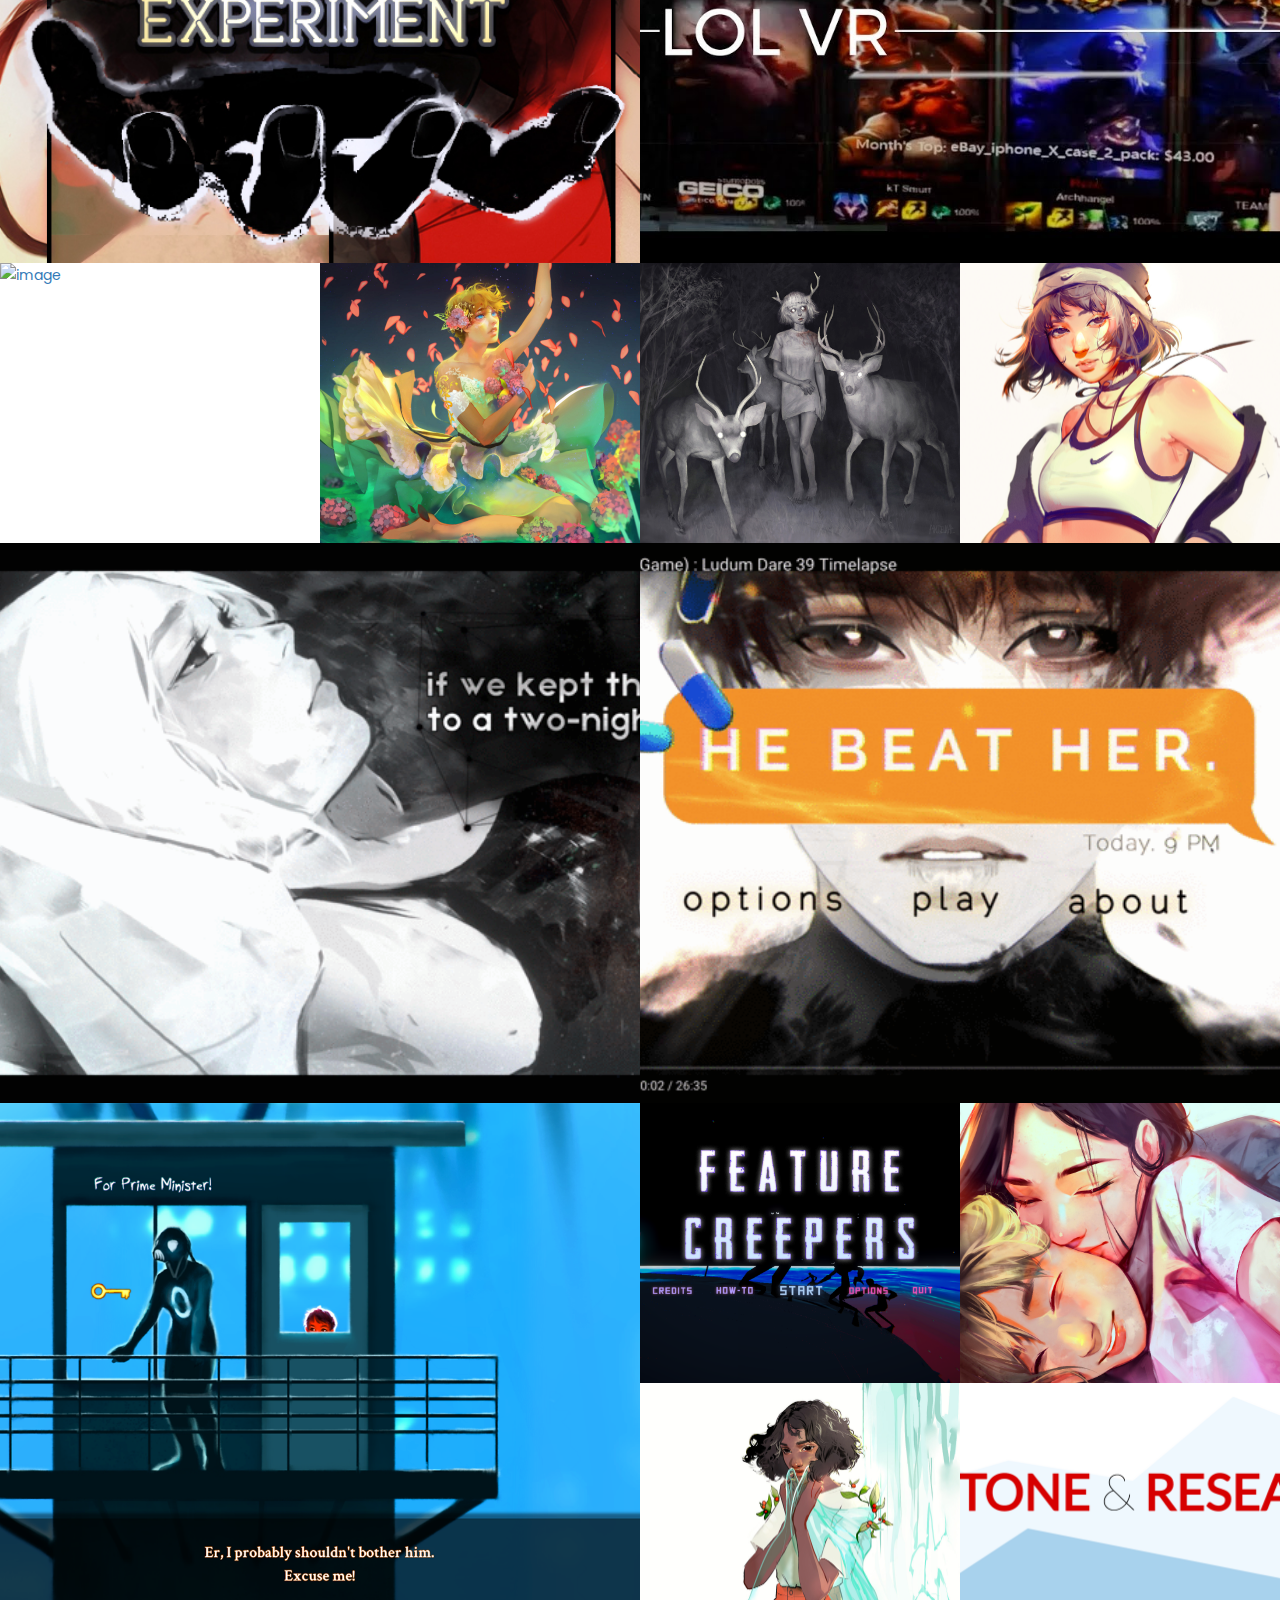
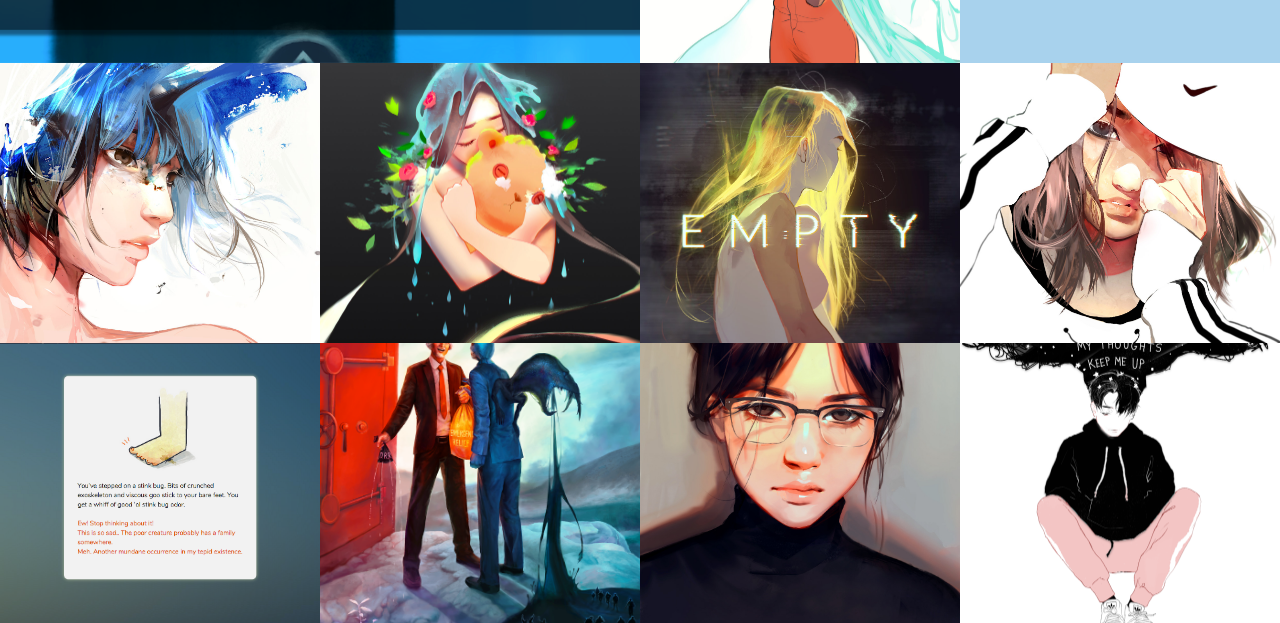
==== commit c2787e81: "Added more to portfolio" ====
--- a/index.html
+++ b/index.html
@@ -283,6 +283,77 @@
 
 
                 <!-- single work -->
+                <div class="col-md-3 col-sm-6 2D">
+                    <a href="https://www.youtube.com/watch?v=WuNkxvKSUlI" class="portfolio_item">
+                        <img src="img/dreamt.gif" alt="image" class="img-responsive" />
+                        <div class="portfolio_item_hover">
+                            <div class="portfolio-border clearfix">
+                                <div class="item_info">
+                                    <span>Dreamt</span>
+                                    <em>Photoshop/After Effects Animation</em>
+                                </div>
+                            </div>
+                        </div>
+                    </a>
+                </div>
+                <!-- end single work -->
+
+                <!-- single work -->
+                <div class="col-md-3 col-sm-6 3D">
+                    <a href="https://www.youtube.com/watch?v=E0iryMOSuqM" class="portfolio_item">
+                        <img src="img/bloom.jpg" alt="image" class="img-responsive" />
+                        <div class="portfolio_item_hover">
+                            <div class="portfolio-border clearfix">
+                                <div class="item_info">
+                                    <span>in bloom</span>
+                                    <em>Blender/Photoshop Art</em>
+                                </div>
+                            </div>
+                        </div>
+                    </a>
+                </div>
+                <!-- end single work -->
+
+
+
+
+                <!-- single work -->
+                <div class="col-md-3 col-sm-6 2D">
+
+                        <a href="img/bright.jpg" class="portfolio_item">
+                            <img src="img/bright.jpg" alt="image" class="img-responsive" />
+                            <div class="portfolio_item_hover">
+                                <div class="portfolio-border clearfix">
+                                    <div class="item_info">
+                                        <span>Bright Eyes</span>
+                                        <em>Photoshop Illustration</em>
+                                    </div>
+                                </div>
+                            </div>
+                        </a>
+                   
+                </div>
+                <!-- end single work -->
+
+                <!-- single work -->
+                <div class="col-md-3 col-sm-6 2D">
+
+                        <a href="https://twitter.com/zephybite/status/972552687823851521" class="portfolio_item">
+                            <img src="img/nike.jpg" alt="image" class="img-responsive" />
+                            <div class="portfolio_item_hover">
+                                <div class="portfolio-border clearfix">
+                                    <div class="item_info">
+                                        <span>nike</span>
+                                        <em>Photoshop Illustration</em>
+                                    </div>
+                                </div>
+                            </div>
+                        </a>
+                </div>
+                <!-- end single work -->
+
+
+                <!-- single work -->
                 <div class="col-md-6 col-sm-12 game">
                     <a href="https://zephyo.itch.io/i-woke-up" class="portfolio_item">
                         <img src="img/woke.gif" alt="image" class="img-responsive" />
@@ -361,17 +432,17 @@
                 <!-- end single work -->
                 <!-- single work -->
                 <div class="col-md-3 col-sm-6 2D">
-                    <a href="img/bright.jpg" class="portfolio_item">
-                        <img src="img/bright.jpg" alt="image" class="img-responsive" />
-                        <div class="portfolio_item_hover">
-                            <div class="portfolio-border clearfix">
-                                <div class="item_info">
-                                    <span>Bright Eyes</span>
-                                    <em>Photoshop Illustration</em>
-                                </div>
-                            </div>
-                        </div>
-                    </a>
+                        <a href="http://zephyo.tumblr.com/post/166541626571" class="portfolio_item">
+                            <img src="img/water.jpg" alt="image" class="img-responsive" />
+                            <div class="portfolio_item_hover">
+                                <div class="portfolio-border clearfix">
+                                    <div class="item_info">
+                                        <span>water</span>
+                                        <em>Photoshop Illustration</em>
+                                    </div>
+                                </div>
+                            </div>
+                        </a>
                 </div>
                 <!-- end single work -->
 
@@ -392,14 +463,15 @@
                 </div>
                 <!-- end single work -->
 
-                <!-- single work -->
-                <div class="col-md-3 col-sm-6 2D">
-                    <a href="https://zephy0.deviantart.com/art/Acid-Attack-606105785" class="portfolio_item">
-                        <img src="img/acid.jpg" alt="image" class="img-responsive" />
-                        <div class="portfolio_item_hover">
-                            <div class="portfolio-border clearfix">
-                                <div class="item_info">
-                                    <span>Acid Attack</span>
+
+                <!-- single work -->
+                <div class="col-md-3 col-sm-6 2D">
+                    <a href="https://zephy0.deviantart.com/art/overwhelmed-705738638" class="portfolio_item">
+                        <img src="img/overwhelmed.jpg" alt="image" class="img-responsive" />
+                        <div class="portfolio_item_hover">
+                            <div class="portfolio-border clearfix">
+                                <div class="item_info">
+                                    <span>overwhelmed</span>
                                     <em>Photoshop Illustration</em>
                                 </div>
                             </div>
@@ -407,34 +479,32 @@
                     </a>
                 </div>
                 <!-- end single work -->
-
-                <!-- single work -->
-                <div class="col-md-3 col-sm-6 3D">
-                    <a href="https://www.youtube.com/watch?v=E0iryMOSuqM" class="portfolio_item">
-                        <img src="img/bloom.jpg" alt="image" class="img-responsive" />
-                        <div class="portfolio_item_hover">
-                            <div class="portfolio-border clearfix">
-                                <div class="item_info">
-                                    <span>in bloom</span>
-                                    <em>Blender/Photoshop Art</em>
-                                </div>
-                            </div>
-                        </div>
-                    </a>
-                </div>
-                <!-- end single work -->
-
-
-
-
-                <!-- single work -->
-                <div class="col-md-3 col-sm-6 2D">
-                    <a href="http://zephyo.tumblr.com/post/166541626571" class="portfolio_item">
-                        <img src="img/water.jpg" alt="image" class="img-responsive" />
-                        <div class="portfolio_item_hover">
-                            <div class="portfolio-border clearfix">
-                                <div class="item_info">
-                                    <span>water</span>
+                <!-- single work -->
+                <div class="col-md-3 col-sm-6 2D">
+
+                        <a href="https://zephy0.deviantart.com/art/growing-up-688004613" class="portfolio_item">
+                            <img src="img/grow.jpg" alt="image" class="img-responsive" />
+                            <div class="portfolio_item_hover">
+                                <div class="portfolio-border clearfix">
+                                    <div class="item_info">
+                                        <span>growing up</span>
+                                        <em>Photoshop Illustration</em>
+                                    </div>
+                                </div>
+                            </div>
+                        </a>
+    
+                    
+                </div>
+                <!-- end single work -->
+                <!-- single work -->
+                <div class="col-md-3 col-sm-6 2D">
+                    <a href="https://zephy0.deviantart.com/art/empty-692088006" class="portfolio_item">
+                        <img src="img/empty.jpg" alt="image" class="img-responsive" />
+                        <div class="portfolio_item_hover">
+                            <div class="portfolio-border clearfix">
+                                <div class="item_info">
+                                    <span>empty</span>
                                     <em>Photoshop Illustration</em>
                                 </div>
                             </div>
@@ -442,85 +512,87 @@
                     </a>
                 </div>
                 <!-- end single work -->
-
-                <!-- single work -->
-                <div class="col-md-3 col-sm-6 2D">
-
-                    <a href="https://zephy0.deviantart.com/art/Inadequacies-of-Foreign-Aid-596964835" class="portfolio_item">
-                        <img src="img/h.jpg" alt="image" />
-                        <div class="portfolio_item_hover">
-                            <div class="portfolio-border clearfix">
-                                <div class="item_info">
-                                    <span>Inadequacies of Foreign Aid</span>
+                <!-- single work -->
+                <div class="col-md-3 col-sm-6 2D">
+                    <a href="https://www.youtube.com/watch?v=XM6imarGRK4" class="portfolio_item">
+                        <img src="img/hide.jpg" alt="image" />
+                        <div class="portfolio_item_hover">
+                            <div class="portfolio-border clearfix">
+                                <div class="item_info">
+                                    <span>hide</span>
                                     <em>Photoshop Illustration</em>
                                 </div>
                             </div>
                         </div>
                     </a>
-
-                </div>
-                <!-- end single work -->
-
-                <!-- single work -->
-                <div class="col-md-3 col-sm-6 web game">
-                    <a href="https://zephyo.github.io/Stink-Bug-Plague/" class="portfolio_item">
-                        <img src="img/stink.jpg" alt="image" class="img-responsive" />
-                        <div class="portfolio_item_hover">
-                            <div class="portfolio-border clearfix">
-                                <div class="item_info">
-                                    <span>Stink Bug Plague</span>
-                                    <em>Twine Text Game (Web)</em>
-                                </div>
-                            </div>
-                        </div>
-                    </a>
-                </div>
-                <!-- end single work -->
-                <!-- single work -->
-                <div class="col-md-3 col-sm-6 2D">
-                    <a href="https://twitter.com/zephybite/status/972552687823851521" class="portfolio_item">
-                        <img src="img/nike.jpg" alt="image" class="img-responsive" />
-                        <div class="portfolio_item_hover">
-                            <div class="portfolio-border clearfix">
-                                <div class="item_info">
-                                    <span>nike</span>
-                                    <em>Photoshop Illustration</em>
-                                </div>
-                            </div>
-                        </div>
-                    </a>
-                </div>
-                <!-- end single work -->
-                <!-- single work -->
-                <div class="col-md-3 col-sm-6 2D">
-                    <a href="http://zephyo.tumblr.com/post/168057566448/suga-as-a-girl" class="portfolio_item">
-                        <img src="img/stare.jpg" alt="image" class="img-responsive" />
-                        <div class="portfolio_item_hover">
-                            <div class="portfolio-border clearfix">
-                                <div class="item_info">
-                                    <span>-.-</span>
-                                    <em>Photoshop Illustration</em>
-                                </div>
-                            </div>
-                        </div>
-                    </a>
-                </div>
-                <!-- end single work -->
-                <!-- single work -->
-                <div class="col-md-3 col-sm-6 2D">
-                    <a href="http://zephyo.tumblr.com/post/170284464343/thoughts" class="portfolio_item">
-                        <img src="img/thoughts.gif" alt="image" />
-                        <div class="portfolio_item_hover">
-                            <div class="portfolio-border clearfix">
-                                <div class="item_info">
-                                    <span>MY THOUGHTS</span>
-                                    <em>Photoshop Animation</em>
-                                </div>
-                            </div>
-                        </div>
-                    </a>
-                </div>
-                <!-- end single work -->
+                </div>
+                <!-- end single work -->
+                     <!-- single work -->
+                     <div class="col-md-3 col-sm-6 web game">
+                            <a href="https://zephyo.github.io/Stink-Bug-Plague/" class="portfolio_item">
+                                <img src="img/stink.jpg" alt="image" class="img-responsive" />
+                                <div class="portfolio_item_hover">
+                                    <div class="portfolio-border clearfix">
+                                        <div class="item_info">
+                                            <span>Stink Bug Plague</span>
+                                            <em>Twine Text Game (Web)</em>
+                                        </div>
+                                    </div>
+                                </div>
+                            </a>
+                        </div>
+                        <!-- end single work -->
+                        <!-- single work -->
+                        <div class="col-md-3 col-sm-6 2D">
+        
+        
+                                <a href="https://zephy0.deviantart.com/art/Inadequacies-of-Foreign-Aid-596964835" class="portfolio_item">
+                                    <img src="img/h.jpg" alt="image" />
+                                    <div class="portfolio_item_hover">
+                                        <div class="portfolio-border clearfix">
+                                            <div class="item_info">
+                                                <span>Inadequacies of Foreign Aid</span>
+                                                <em>Photoshop Illustration</em>
+                                            </div>
+                                        </div>
+                                    </div>
+                                </a>
+            
+                            
+                        </div>
+                        <!-- end single work -->
+                        <!-- single work -->
+                        <div class="col-md-3 col-sm-6 2D">
+                            <a href="http://zephyo.tumblr.com/post/168057566448/suga-as-a-girl" class="portfolio_item">
+                                <img src="img/stare.jpg" alt="image" class="img-responsive" />
+                                <div class="portfolio_item_hover">
+                                    <div class="portfolio-border clearfix">
+                                        <div class="item_info">
+                                            <span>-.-</span>
+                                            <em>Photoshop Illustration</em>
+                                        </div>
+                                    </div>
+                                </div>
+                            </a>
+                        </div>
+                        <!-- end single work -->
+                        <!-- single work -->
+                        <div class="col-md-3 col-sm-6 2D">
+                            <a href="http://zephyo.tumblr.com/post/170284464343/thoughts" class="portfolio_item">
+                                <img src="img/thoughts.gif" alt="image" />
+                                <div class="portfolio_item_hover">
+                                    <div class="portfolio-border clearfix">
+                                        <div class="item_info">
+                                            <span>MY THOUGHTS</span>
+                                            <em>Photoshop Animation</em>
+                                        </div>
+                                    </div>
+                                </div>
+                            </a>
+                        </div>
+                        <!-- end single work -->
+        
+        
 
 
 
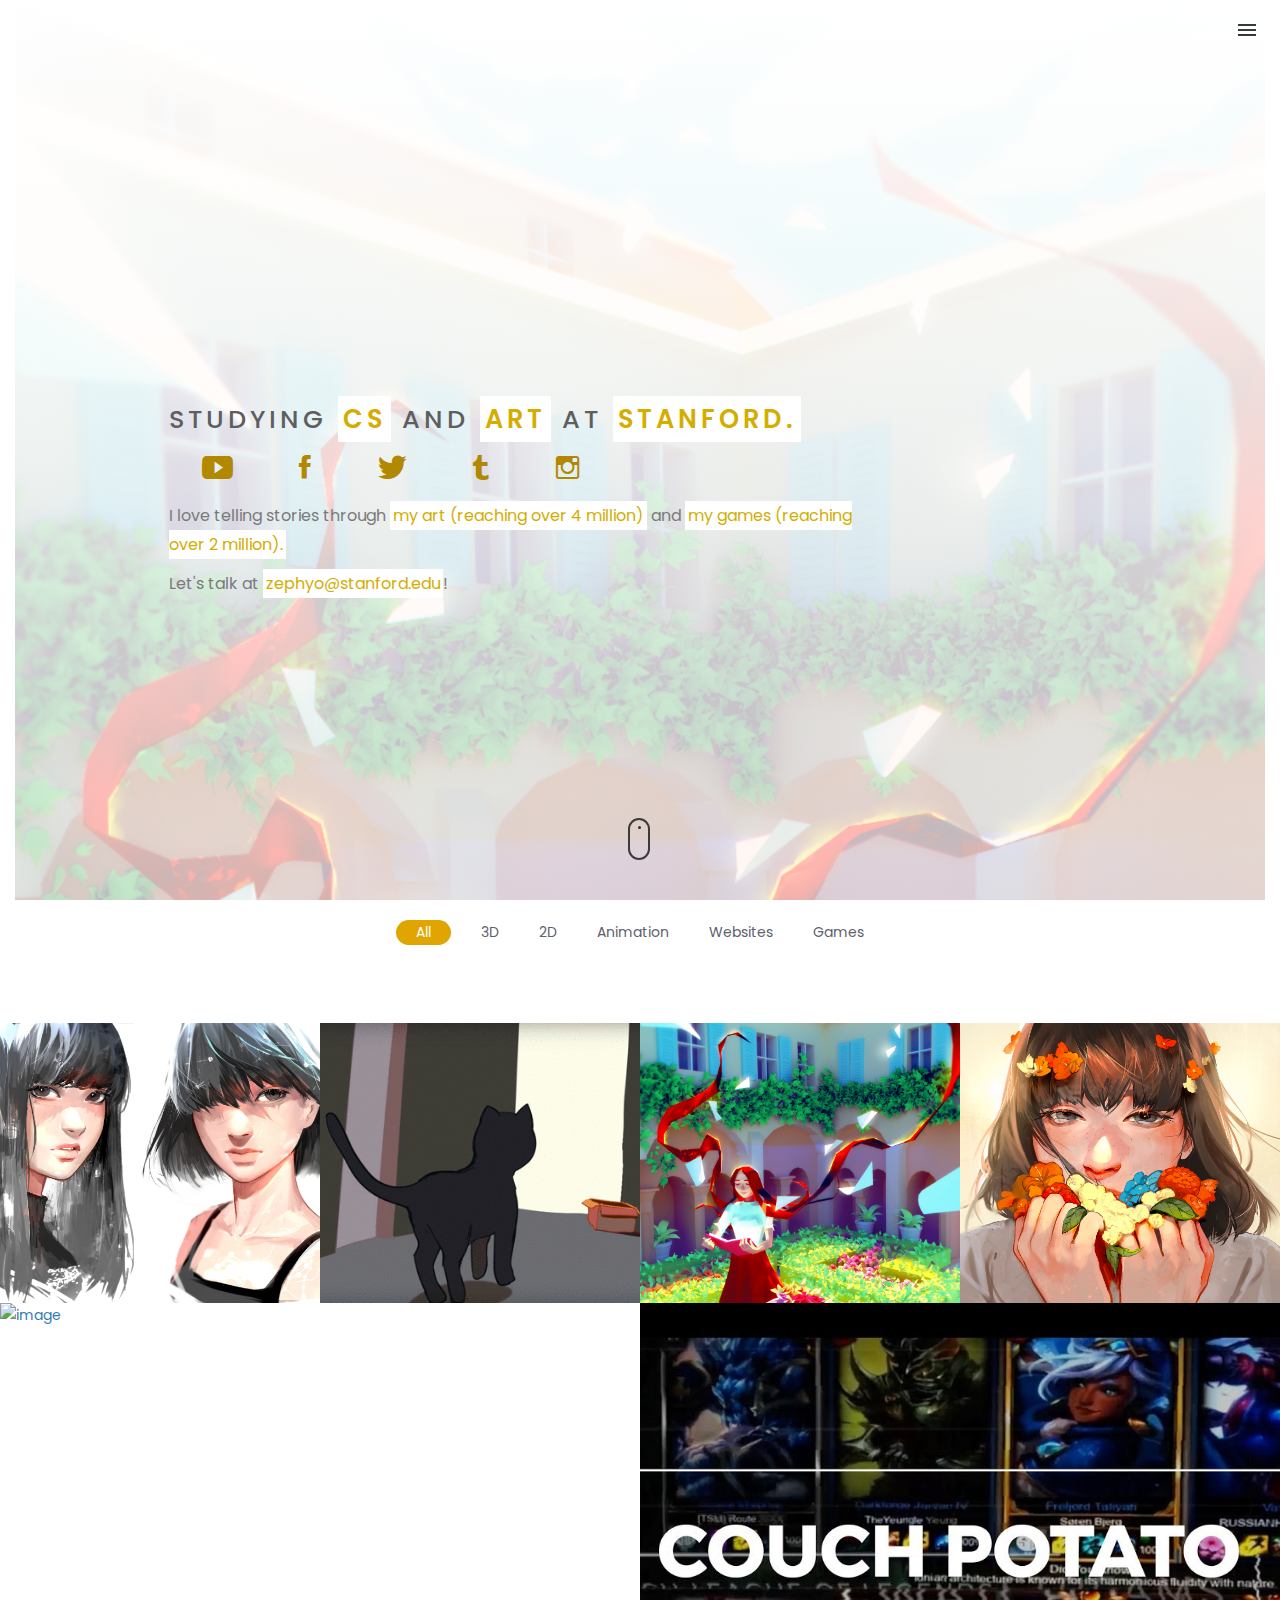
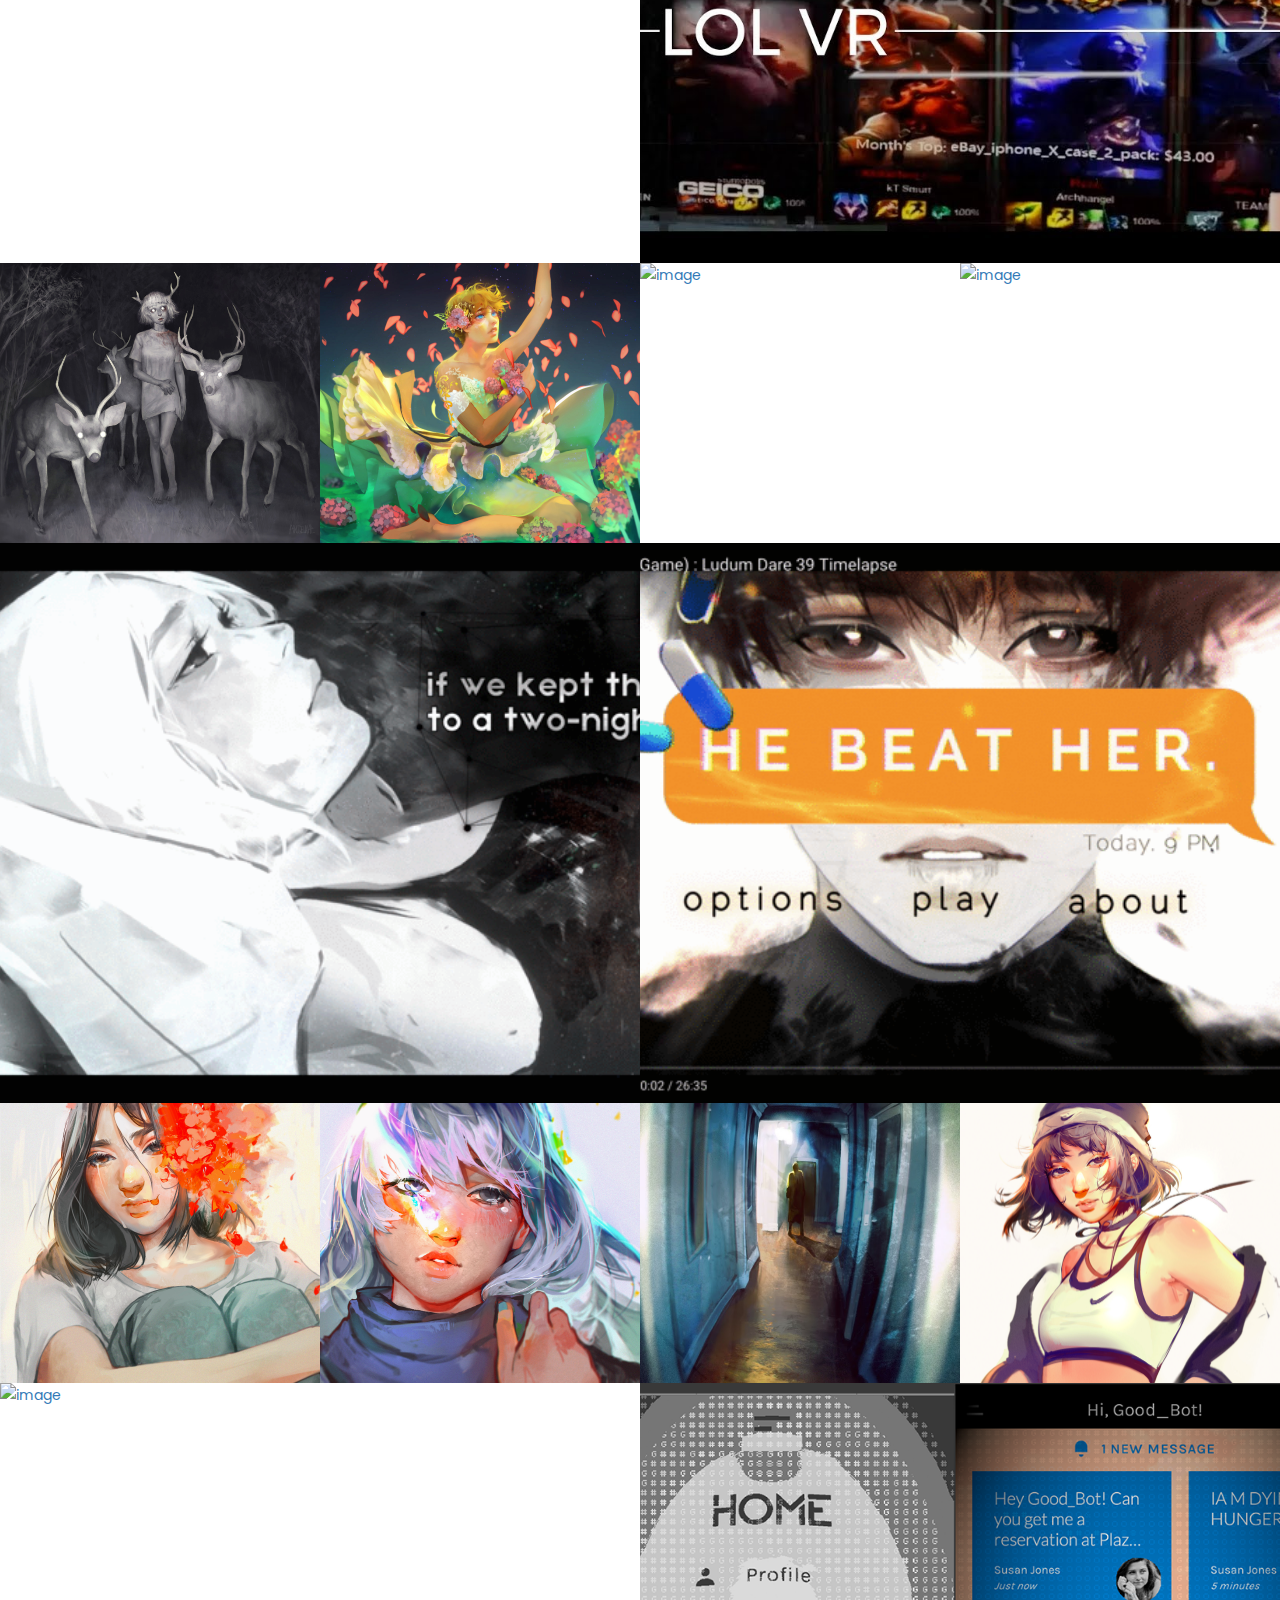
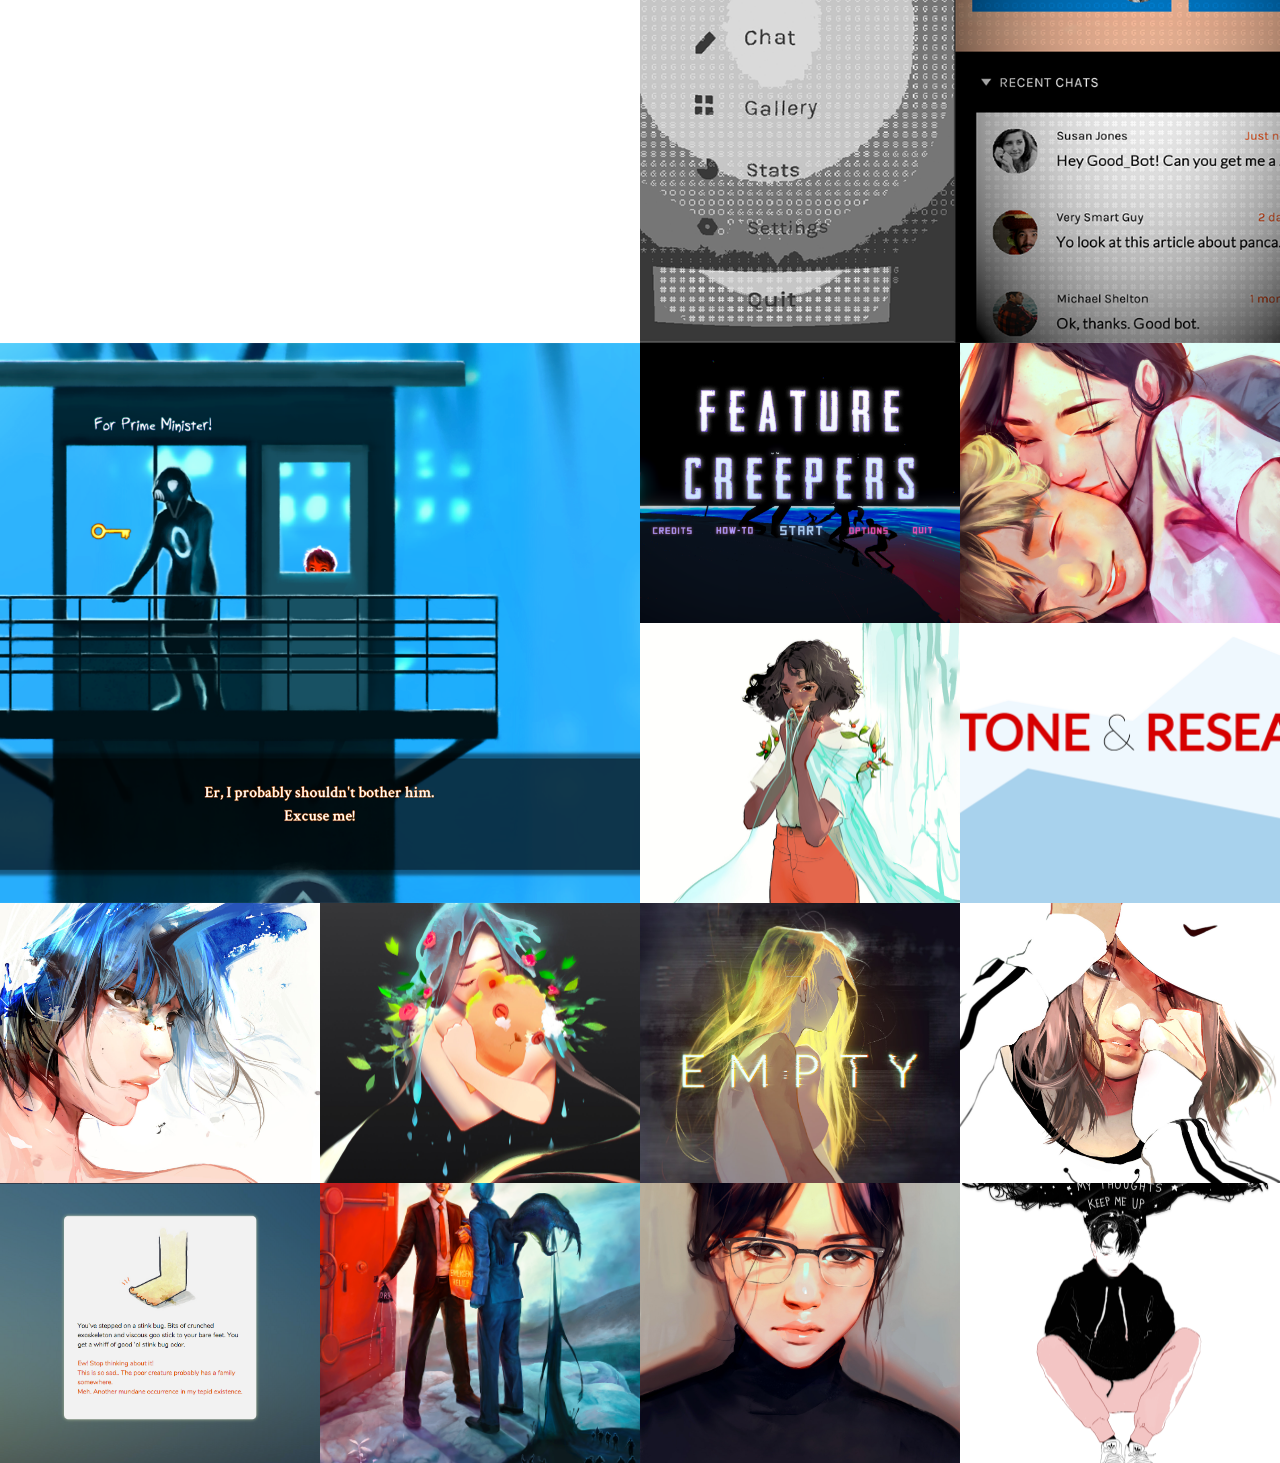
==== commit 18e23539: "added more to portfolio" ====
--- a/index.html
+++ b/index.html
@@ -172,6 +172,9 @@
                             <a href="" data-filter=".2D">2D</a>
                         </li>
                         <li>
+                            <a href="" data-filter=".anim">Animation</a>
+                        </li>
+                        <li>
                             <a href="" data-filter=".web">Websites</a>
                         </li>
                         <li>
@@ -202,14 +205,14 @@
                 <!-- end single work -->
 
                 <!-- single work -->
-                <div class="col-md-3 col-sm-6 game">
-                        <a href="GB.html" class="portfolio_item">
-                            <img src="img/experiment.png" alt="image" class="img-responsive" />
-                            <div class="portfolio_item_hover">
-                                <div class="portfolio-border clearfix">
-                                    <div class="item_info">
-                                        <span>Good Bot</span>
-                                        <em>Unity Game (iOS/Android)</em>
+                <div class="col-md-3 col-sm-6 2D anim">
+                        <a href="https://www.youtube.com/watch?v=ZUEPcGniSvc" class="portfolio_item">
+                            <img src="img/KAT.gif" alt="image" class="img-responsive" />
+                            <div class="portfolio_item_hover">
+                                <div class="portfolio-border clearfix">
+                                    <div class="item_info">
+                                        <span>cat gets stuck in box</span>
+                                        <em>Adobe Animate/After Effects</em>
                                     </div>
                                 </div>
                             </div>
@@ -253,7 +256,7 @@
                 <!-- single work -->
                 <div class="col-md-6 col-sm-12 game">
                     <a href="TPE.html" class="portfolio_item">
-                        <img src="img/header.jpg" alt="image" class="img-responsive" />
+                        <img src="img/text.gif" alt="image" class="img-responsive" />
                         <div class="portfolio_item_hover">
                             <div class="portfolio-border clearfix">
                                 <div class="item_info">
@@ -284,18 +287,21 @@
 
                 <!-- single work -->
                 <div class="col-md-3 col-sm-6 2D">
-                    <a href="https://www.youtube.com/watch?v=WuNkxvKSUlI" class="portfolio_item">
-                        <img src="img/dreamt.gif" alt="image" class="img-responsive" />
-                        <div class="portfolio_item_hover">
-                            <div class="portfolio-border clearfix">
-                                <div class="item_info">
-                                    <span>Dreamt</span>
-                                    <em>Photoshop/After Effects Animation</em>
-                                </div>
-                            </div>
-                        </div>
-                    </a>
-                </div>
+
+                        <a href="img/bright.jpg" class="portfolio_item">
+                            <img src="img/bright.jpg" alt="image" class="img-responsive" />
+                            <div class="portfolio_item_hover">
+                                <div class="portfolio-border clearfix">
+                                    <div class="item_info">
+                                        <span>Bright Eyes</span>
+                                        <em>Photoshop Illustration</em>
+                                    </div>
+                                </div>
+                            </div>
+                        </a>
+                   
+                </div>
+                
                 <!-- end single work -->
 
                 <!-- single work -->
@@ -318,43 +324,41 @@
 
 
                 <!-- single work -->
-                <div class="col-md-3 col-sm-6 2D">
-
-                        <a href="img/bright.jpg" class="portfolio_item">
-                            <img src="img/bright.jpg" alt="image" class="img-responsive" />
-                            <div class="portfolio_item_hover">
-                                <div class="portfolio-border clearfix">
-                                    <div class="item_info">
-                                        <span>Bright Eyes</span>
+                <div class="col-md-3 col-sm-6 2D anim">
+                        <a href="https://www.youtube.com/watch?v=WuNkxvKSUlI" class="portfolio_item">
+                            <img src="img/dreamt.gif" alt="image" class="img-responsive" />
+                            <div class="portfolio_item_hover">
+                                <div class="portfolio-border clearfix">
+                                    <div class="item_info">
+                                        <span>Dreamt</span>
+                                        <em>Adobe Photoshop/After Effects</em>
+                                    </div>
+                                </div>
+                            </div>
+                        </a>
+                    </div>
+                <!-- end single work -->
+
+                <!-- single work -->
+                <div class="col-md-3 col-sm-6 2D">
+
+                        <a href="img/scene1.png" class="portfolio_item">
+                            <img src="img/scene1.png" alt="image" class="img-responsive" />
+                            <div class="portfolio_item_hover">
+                                <div class="portfolio-border clearfix">
+                                    <div class="item_info">
+                                        <span>Threat</span>
                                         <em>Photoshop Illustration</em>
                                     </div>
                                 </div>
                             </div>
                         </a>
-                   
-                </div>
-                <!-- end single work -->
-
-                <!-- single work -->
-                <div class="col-md-3 col-sm-6 2D">
-
-                        <a href="https://twitter.com/zephybite/status/972552687823851521" class="portfolio_item">
-                            <img src="img/nike.jpg" alt="image" class="img-responsive" />
-                            <div class="portfolio_item_hover">
-                                <div class="portfolio-border clearfix">
-                                    <div class="item_info">
-                                        <span>nike</span>
-                                        <em>Photoshop Illustration</em>
-                                    </div>
-                                </div>
-                            </div>
-                        </a>
-                </div>
-                <!-- end single work -->
-
-
-                <!-- single work -->
-                <div class="col-md-6 col-sm-12 game">
+                </div>
+                <!-- end single work -->
+
+
+                <!-- single work -->
+                <div class="col-md-6 col-sm-12 game anim">
                     <a href="https://zephyo.itch.io/i-woke-up" class="portfolio_item">
                         <img src="img/woke.gif" alt="image" class="img-responsive" />
                         <div class="portfolio_item_hover">
@@ -369,7 +373,7 @@
                 </div>
                 <!-- end single work -->
                 <!-- single work -->
-                <div class="col-md-6 col-sm-12 game">
+                <div class="col-md-6 col-sm-12 game anim">
                     <a href="https://ldjam.com/events/ludum-dare/39/he-beat-her" class="portfolio_item">
                         <img src="img/He.gif" alt="image" class="img-responsive" />
                         <div class="portfolio_item_hover">
@@ -383,6 +387,111 @@
                     </a>
                 </div>
                 <!-- end single work -->
+
+
+                     <!-- single work -->
+                     <div class="col-md-3 col-sm-6 2D">
+                        <a href="http://zephyo.tumblr.com/post/172148565111/mind-a-mess" class="portfolio_item">
+                            <img src="img/flower.jpg" alt="image" class="img-responsive" />
+                            <div class="portfolio_item_hover">
+                                <div class="portfolio-border clearfix">
+                                    <div class="item_info">
+                                        <span>mind a mess</span>
+                                        <em>Photoshop Illustration</em>
+                                    </div>
+                                </div>
+                            </div>
+                        </a>
+                    </div>
+                    <!-- end single work -->
+    
+                    <!-- single work -->
+                    <div class="col-md-3 col-sm-6 2D">
+                        <a href="https://twitter.com/zephybite/status/975496131823177735" class="portfolio_item">
+                            <img src="img/iridescent.jpg" alt="image" class="img-responsive" />
+                            <div class="portfolio_item_hover">
+                                <div class="portfolio-border clearfix">
+                                    <div class="item_info">
+                                        <span>iridescent</span>
+                                        <em>Photoshop Illustration</em>
+                                    </div>
+                                </div>
+                            </div>
+                        </a>
+                    </div>
+                    <!-- end single work -->
+    
+    
+    
+    
+                    <!-- single work -->
+                    <div class="col-md-3 col-sm-6 2D">
+    
+                            <a href="https://twitter.com/Joel_Couture/status/974678325791731718" class="portfolio_item">
+                                <img src="img/joel_commission.jpg" alt="image" class="img-responsive" />
+                                <div class="portfolio_item_hover">
+                                    <div class="portfolio-border clearfix">
+                                        <div class="item_info">
+                                            <span>P.T. - A Video Game Ghost Story</span>
+                                            <em>Photoshop Illustration</em>
+                                        </div>
+                                    </div>
+                                </div>
+                            </a>
+                       
+                    </div>
+                    <!-- end single work -->
+    
+                    <!-- single work -->
+                    <div class="col-md-3 col-sm-6 2D">
+    
+                            <a href="https://twitter.com/zephybite/status/972552687823851521" class="portfolio_item">
+                                <img src="img/nike.jpg" alt="image" class="img-responsive" />
+                                <div class="portfolio_item_hover">
+                                    <div class="portfolio-border clearfix">
+                                        <div class="item_info">
+                                            <span>nike</span>
+                                            <em>Photoshop Illustration</em>
+                                        </div>
+                                    </div>
+                                </div>
+                            </a>
+                    </div>
+                    <!-- end single work -->
+
+                       <!-- single work -->
+                <div class="col-md-6 col-sm-12 game">
+                    <a href="https://zephyo.itch.io/hi-no-homo" class="portfolio_item">
+                        <img src="img/hi.gif" alt="image" class="img-responsive" />
+                        <div class="portfolio_item_hover">
+                            <div class="portfolio-border clearfix">
+                                <div class="item_info">
+                                    <span>hi no homo</span>
+                                    <em>Unity Game (Web/Desktop)</em>
+                                </div>
+                            </div>
+                        </div>
+                    </a>
+                </div>
+                <!-- end single work -->
+                <!-- single work -->
+                <div class="col-md-6 col-sm-12 game">
+                    <a href="GB.html" class="portfolio_item">
+                        <img src="img/experiment.png" alt="image" class="img-responsive" />
+                        <div class="portfolio_item_hover">
+                            <div class="portfolio-border clearfix">
+                                <div class="item_info">
+                                    <span>Good Bot</span>
+                                    <em>Unity Game (iOS/Android)</em>
+                                </div>
+                            </div>
+                        </div>
+                    </a>
+                </div>
+                <!-- end single work -->
+
+
+
                 <!-- single work -->
                 <div class="col-md-6 col-sm-12 game">
 
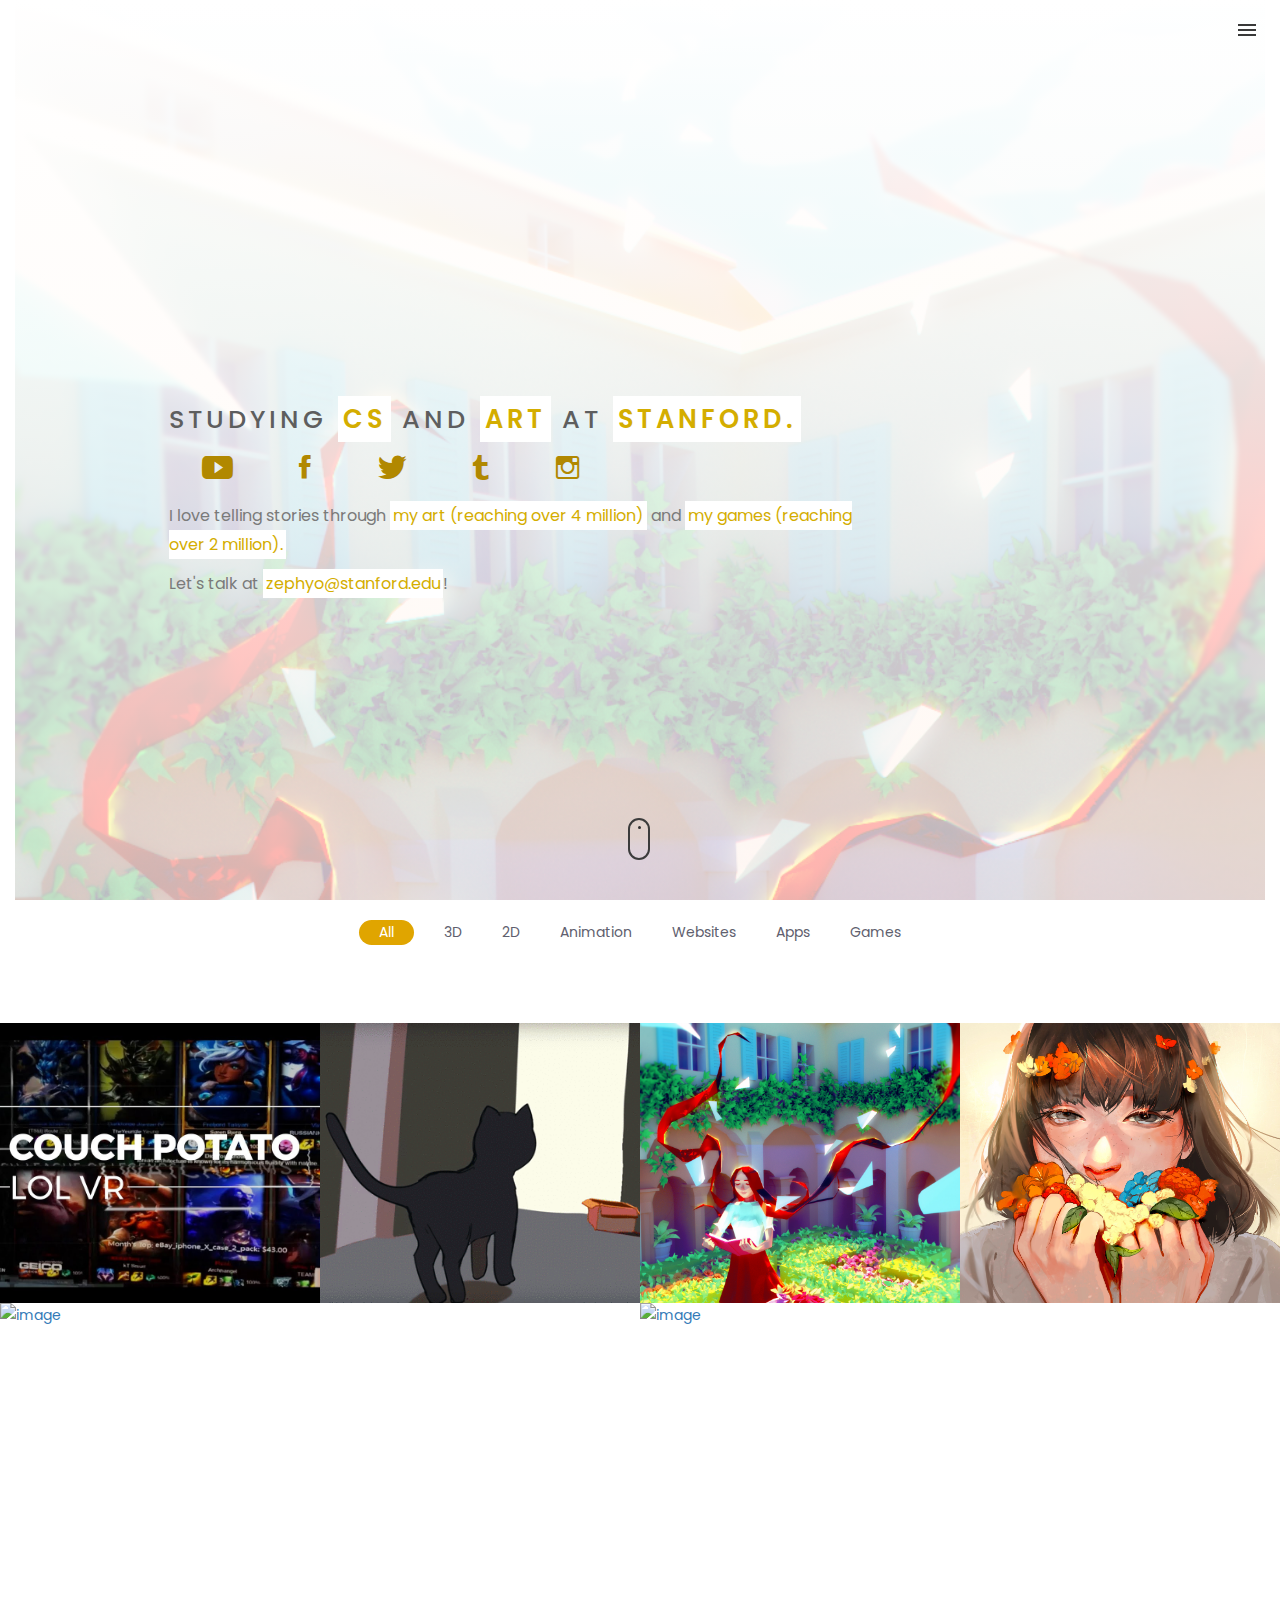
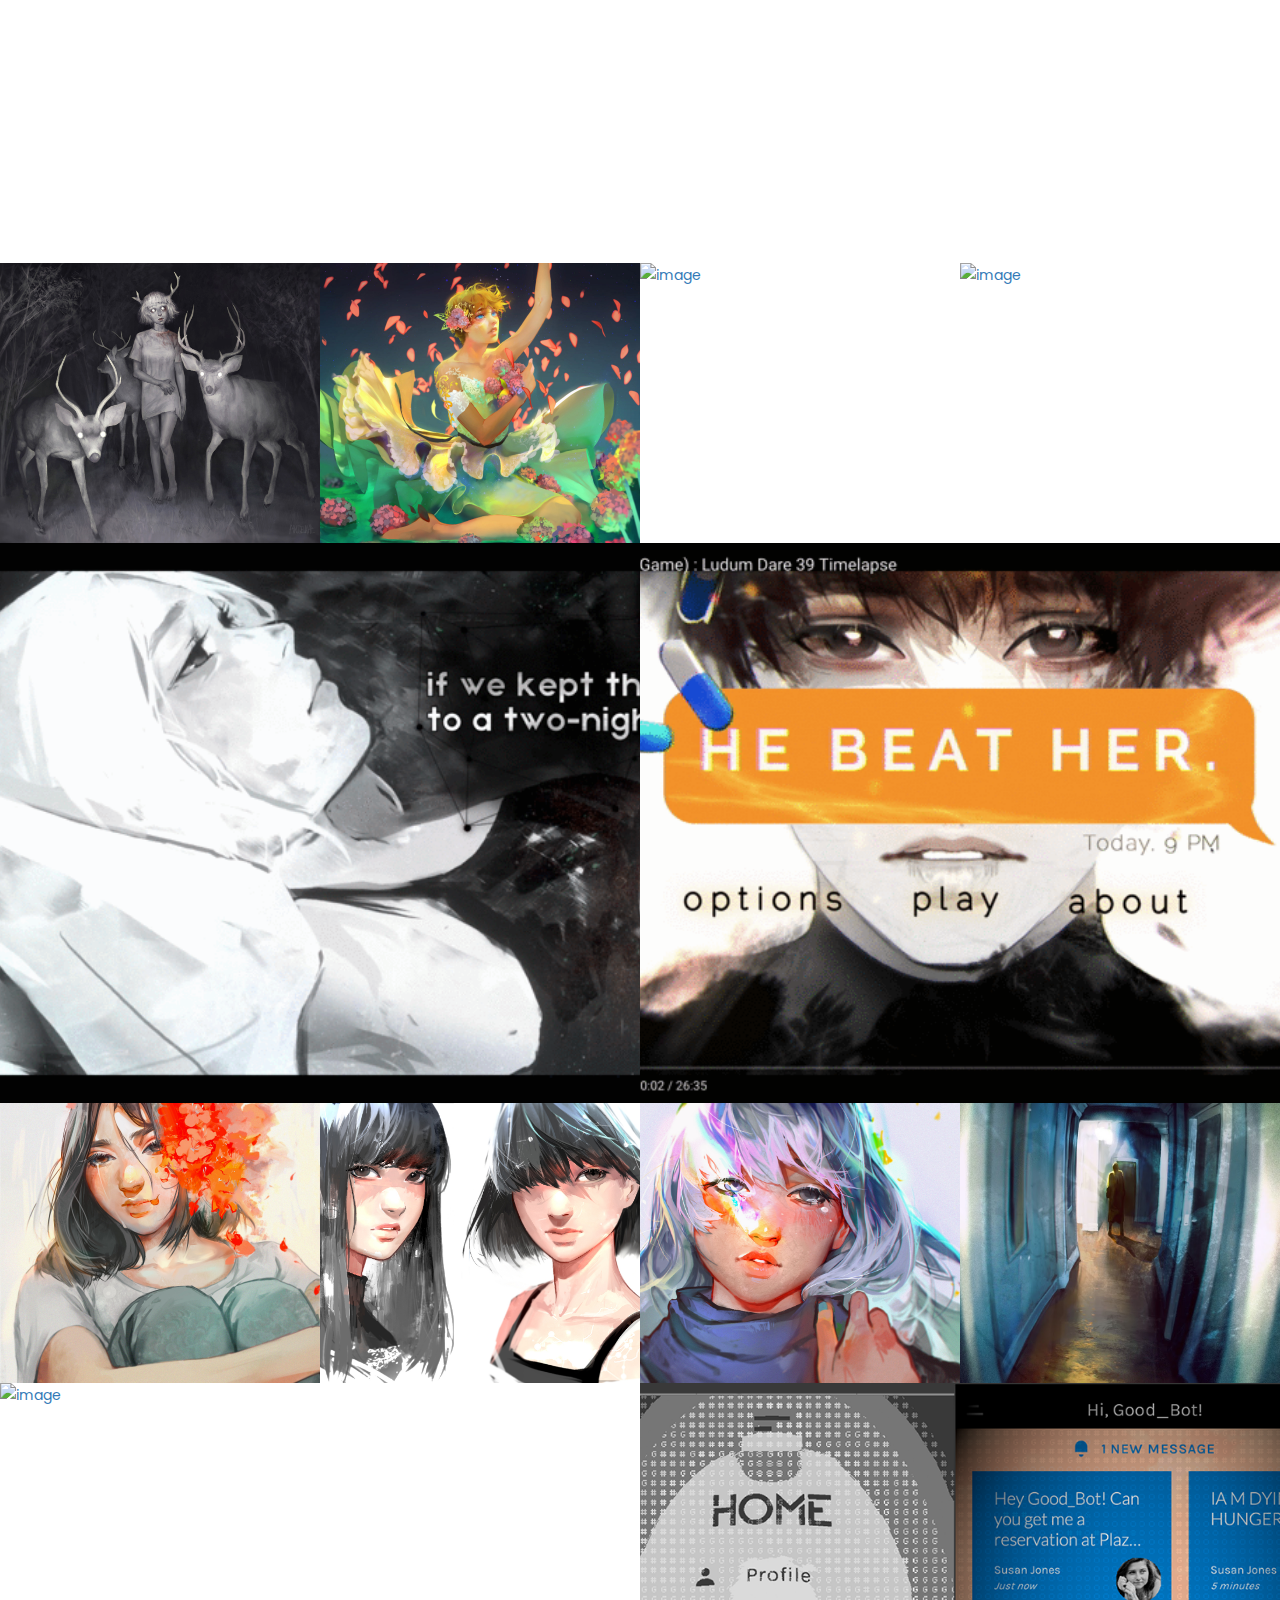
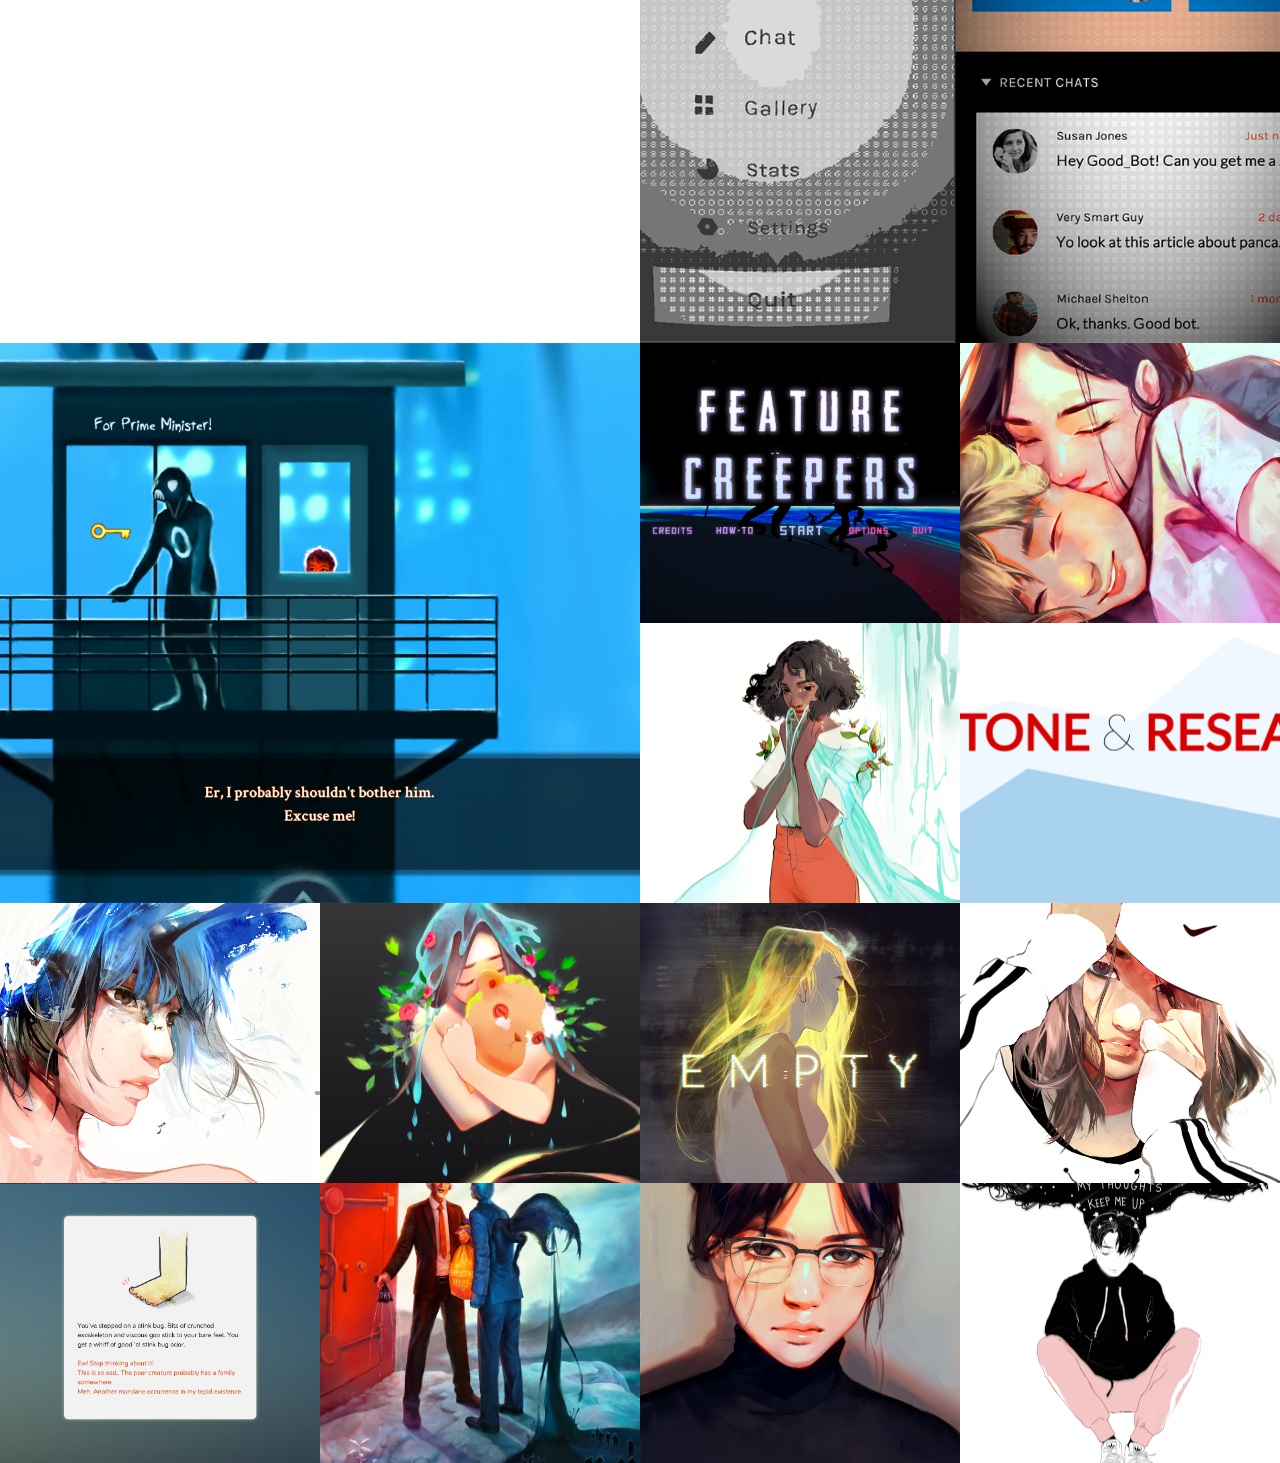
==== commit 6880db72: "more projects" ====
--- a/index.html
+++ b/index.html
@@ -178,6 +178,9 @@
                             <a href="" data-filter=".web">Websites</a>
                         </li>
                         <li>
+                            <a href="" data-filter=".app">Apps</a>
+                        </li>
+                        <li>
                             <a href="" data-filter=".game">Games</a>
                         </li>
 
@@ -189,19 +192,21 @@
 
 
                 <!-- single work -->
-                <div class="col-md-3 col-sm-6 2D">
-                    <a href="img/a.jpg" class="portfolio_item">
-                        <img src="img/a.jpg" alt="image" class="img-responsive" />
-                        <div class="portfolio_item_hover">
-                            <div class="portfolio-border clearfix">
-                                <div class="item_info">
-                                    <span>apathetic</span>
-                                    <em>Photoshop Illustration</em>
-                                </div>
-                            </div>
-                        </div>
-                    </a>
-                </div>
+                <div class="col-md-3 col-sm-6 3D game">
+    
+                    <a href="https://www.youtube.com/watch?v=A59IFDQu2Aw" class="portfolio_item">
+                        <img src="img/cp.jpg" alt="image" class="img-responsive" />
+                        <div class="portfolio_item_hover">
+                            <div class="portfolio-border clearfix">
+                                <div class="item_info">
+                                    <span>Couch Potato</span>
+                                    <em>VR App (Riot Games Hackathon 1st Place)</em>
+                                </div>
+                            </div>
+                        </div>
+                    </a>
+                </div>
+                
                 <!-- end single work -->
 
                 <!-- single work -->
@@ -254,7 +259,7 @@
                 <!-- end single work -->
 
                 <!-- single work -->
-                <div class="col-md-6 col-sm-12 game">
+                <div class="col-md-6 col-sm-12 game app">
                     <a href="TPE.html" class="portfolio_item">
                         <img src="img/text.gif" alt="image" class="img-responsive" />
                         <div class="portfolio_item_hover">
@@ -269,14 +274,14 @@
                 </div>
                 <!-- end single work -->
                 <!-- single work -->
-                <div class="col-md-6 col-sm-12 game">
-                        <a href="https://www.youtube.com/watch?v=A59IFDQu2Aw" class="portfolio_item">
-                            <img src="img/cp.jpg" alt="image" class="img-responsive" />
-                            <div class="portfolio_item_hover">
-                                <div class="portfolio-border clearfix">
-                                    <div class="item_info">
-                                        <span>Couch Potato</span>
-                                        <em>VR App (Riot Games Hackathon 1st Place)</em>
+                <div class="col-md-6 col-sm-12 game 2D anim app">
+                        <a href="https://zephyo.itch.io/live-portrait-maker" class="portfolio_item">
+                            <img src="img/lpm.gif" alt="image" class="img-responsive" />
+                            <div class="portfolio_item_hover">
+                                <div class="portfolio-border clearfix">
+                                    <div class="item_info">
+                                        <span>Live Portrait Maker</span>
+                                        <em>Unity Character Creation App</em>
                                     </div>
                                 </div>
                             </div>
@@ -397,6 +402,22 @@
                                 <div class="portfolio-border clearfix">
                                     <div class="item_info">
                                         <span>mind a mess</span>
+                                        <em>Photoshop Illustration</em>
+                                    </div>
+                                </div>
+                            </div>
+                        </a>
+                    </div>
+                    <!-- end single work -->
+
+                    <!-- single work -->
+                    <div class="col-md-3 col-sm-6 2D">
+                        <a href="img/a.jpg" class="portfolio_item">
+                            <img src="img/a.jpg" alt="image" class="img-responsive" />
+                            <div class="portfolio_item_hover">
+                                <div class="portfolio-border clearfix">
+                                    <div class="item_info">
+                                        <span>apathetic</span>
                                         <em>Photoshop Illustration</em>
                                     </div>
                                 </div>
@@ -442,22 +463,6 @@
                     </div>
                     <!-- end single work -->
     
-                    <!-- single work -->
-                    <div class="col-md-3 col-sm-6 2D">
-    
-                            <a href="https://twitter.com/zephybite/status/972552687823851521" class="portfolio_item">
-                                <img src="img/nike.jpg" alt="image" class="img-responsive" />
-                                <div class="portfolio_item_hover">
-                                    <div class="portfolio-border clearfix">
-                                        <div class="item_info">
-                                            <span>nike</span>
-                                            <em>Photoshop Illustration</em>
-                                        </div>
-                                    </div>
-                                </div>
-                            </a>
-                    </div>
-                    <!-- end single work -->
 
                        <!-- single work -->
                 <div class="col-md-6 col-sm-12 game">
@@ -475,7 +480,7 @@
                 </div>
                 <!-- end single work -->
                 <!-- single work -->
-                <div class="col-md-6 col-sm-12 game">
+                <div class="col-md-6 col-sm-12 game app">
                     <a href="GB.html" class="portfolio_item">
                         <img src="img/experiment.png" alt="image" class="img-responsive" />
                         <div class="portfolio_item_hover">
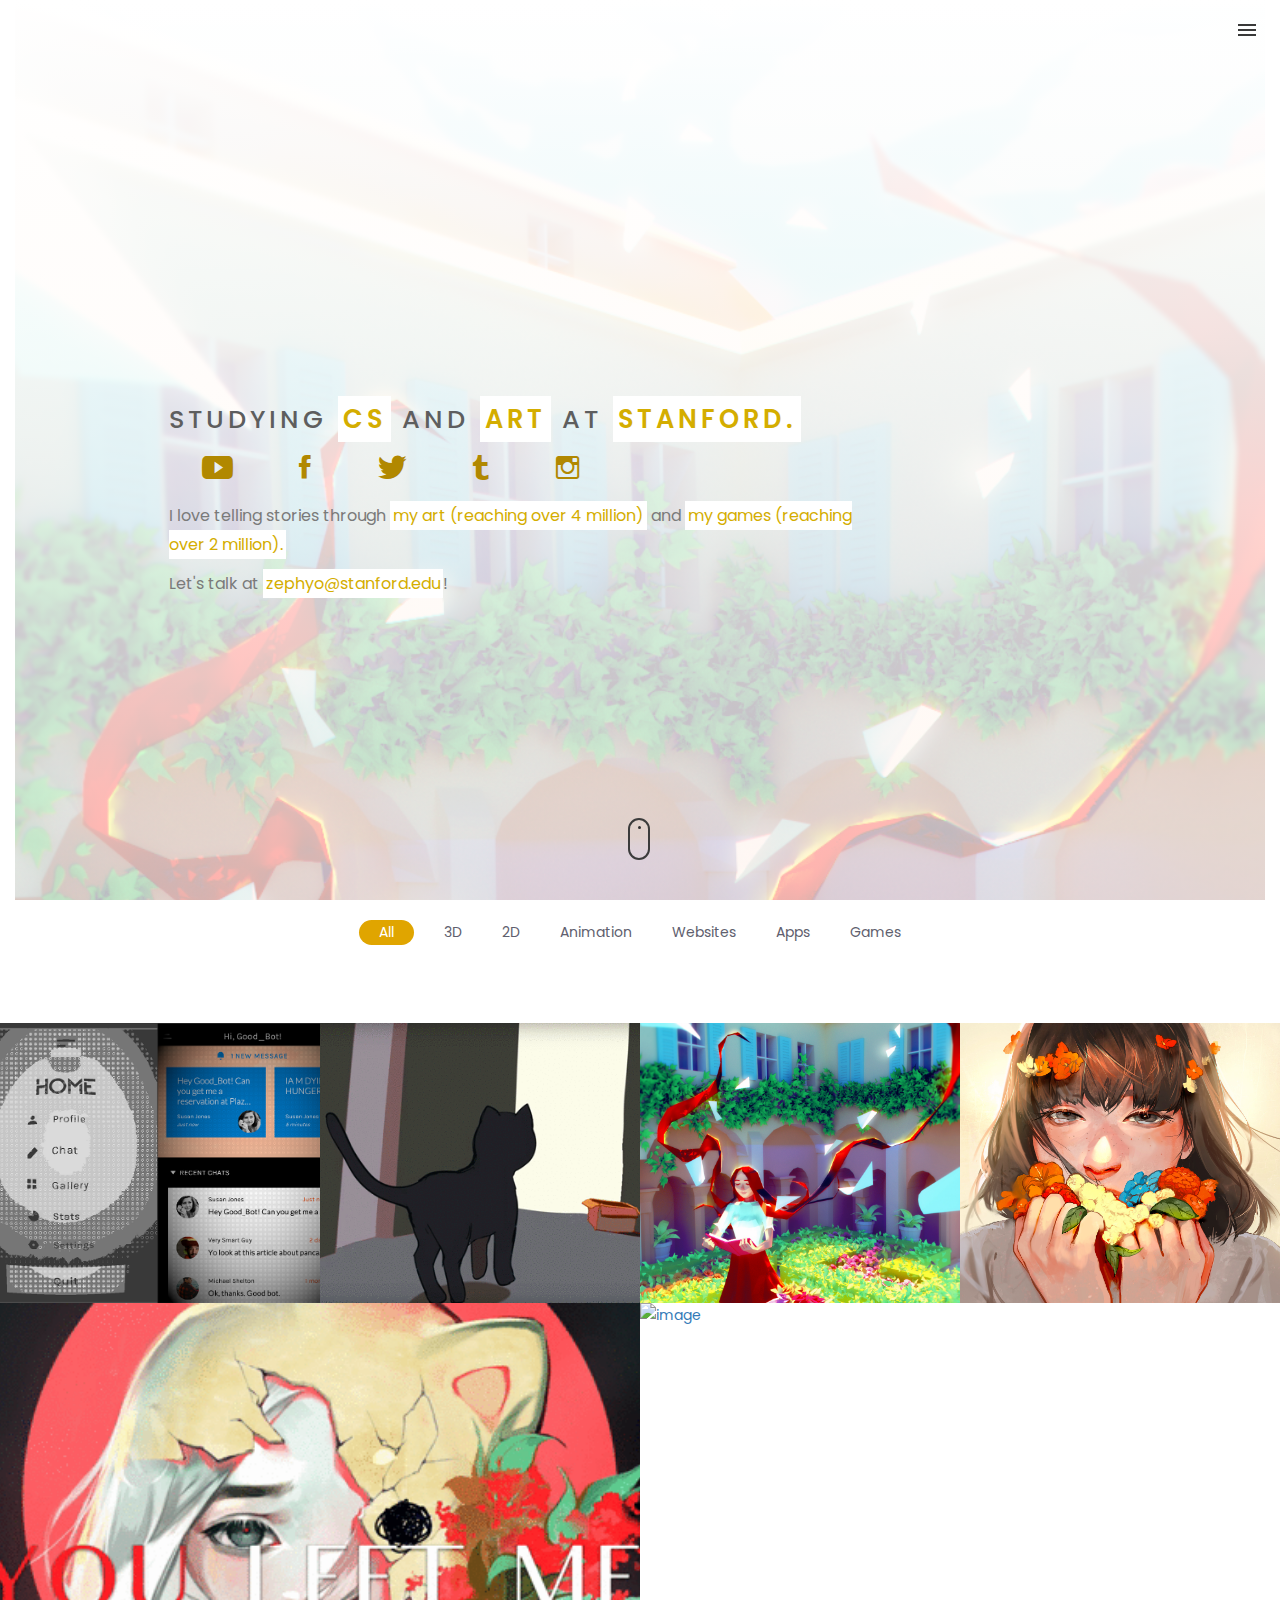
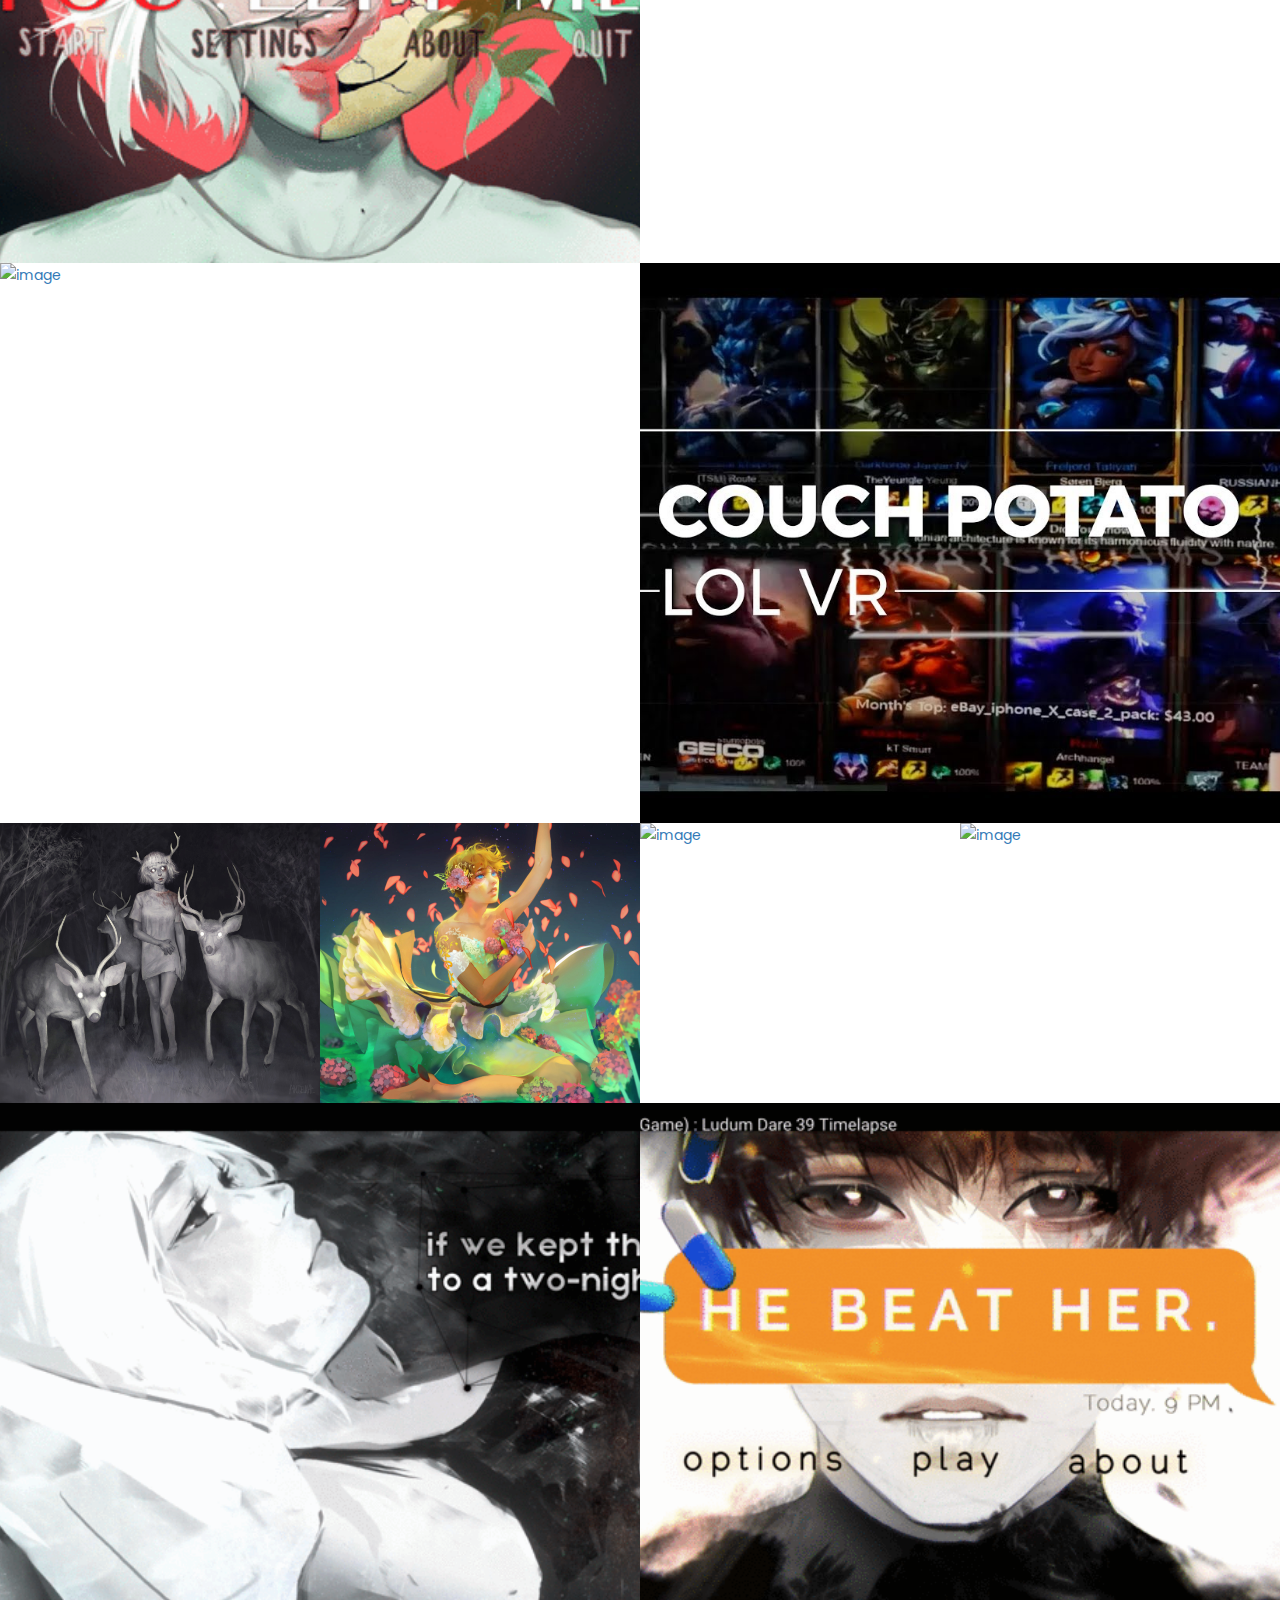
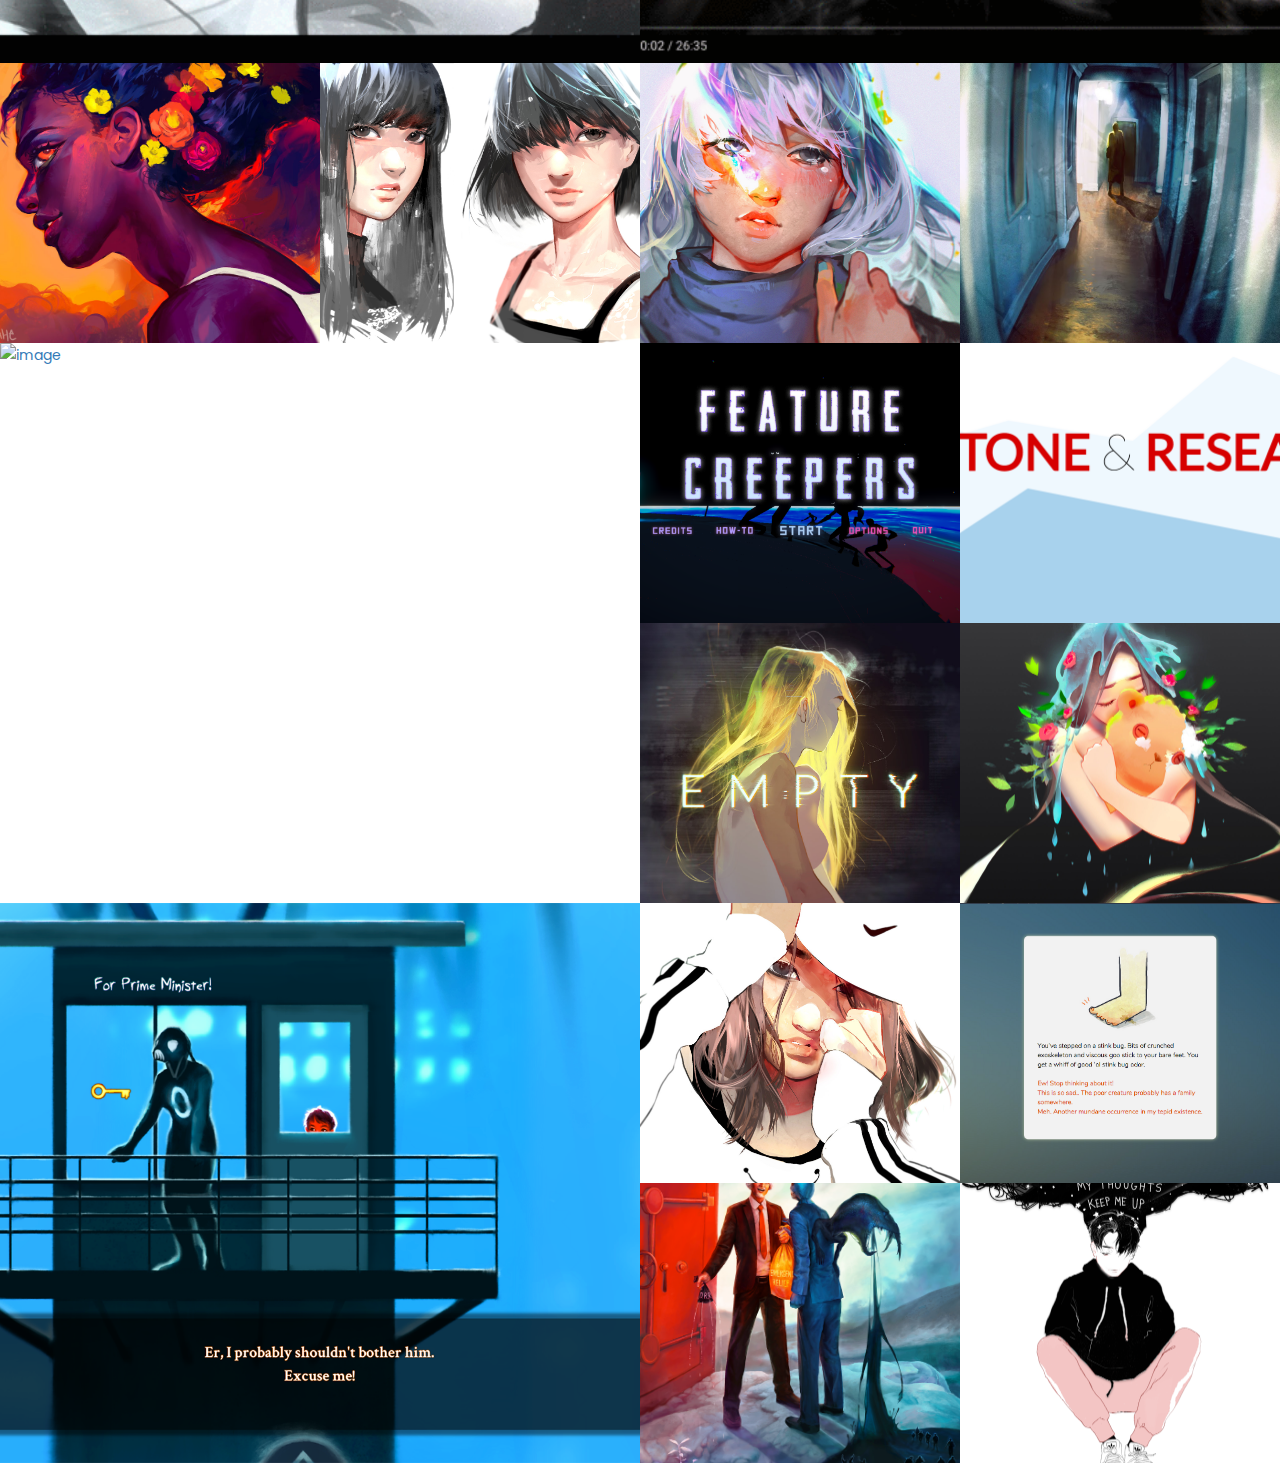
==== commit 1421c396: "more works" ====
--- a/index.html
+++ b/index.html
@@ -192,15 +192,14 @@
 
 
                 <!-- single work -->
-                <div class="col-md-3 col-sm-6 3D game">
-    
-                    <a href="https://www.youtube.com/watch?v=A59IFDQu2Aw" class="portfolio_item">
-                        <img src="img/cp.jpg" alt="image" class="img-responsive" />
-                        <div class="portfolio_item_hover">
-                            <div class="portfolio-border clearfix">
-                                <div class="item_info">
-                                    <span>Couch Potato</span>
-                                    <em>VR App (Riot Games Hackathon 1st Place)</em>
+                <div class="col-md-3 col-sm-6 game app">
+                    <a href="GB.html" class="portfolio_item">
+                        <img src="img/experiment.png" alt="image" class="img-responsive" />
+                        <div class="portfolio_item_hover">
+                            <div class="portfolio-border clearfix">
+                                <div class="item_info">
+                                    <span>Good Bot</span>
+                                    <em>Unity Game (iOS/Android)</em>
                                 </div>
                             </div>
                         </div>
@@ -258,6 +257,38 @@
                 </div>
                 <!-- end single work -->
 
+
+                <!-- single work -->
+                <div class="col-md-6 col-sm-12 game 2D">
+                    <a href="https://zephyo.itch.io/you-left-me" class="portfolio_item">
+                        <img src="img/youleftme.gif" alt="image" class="img-responsive" />
+                        <div class="portfolio_item_hover">
+                            <div class="portfolio-border clearfix">
+                                <div class="item_info">
+                                    <span>YOU LEFT ME.</span>
+                                    <em>Unity Game (Web/Desktop)</em>
+                                </div>
+                            </div>
+                        </div>
+                    </a>
+                </div>
+                <!-- end single work -->
+                <!-- single work -->
+                <div class="col-md-6 col-sm-12 game 2D anim app">
+                        <a href="https://zephyo.itch.io/live-portrait-maker" class="portfolio_item">
+                            <img src="img/lpm.gif" alt="image" class="img-responsive" />
+                            <div class="portfolio_item_hover">
+                                <div class="portfolio-border clearfix">
+                                    <div class="item_info">
+                                        <span>Live Portrait Maker</span>
+                                        <em>Unity Character Creation App</em>
+                                    </div>
+                                </div>
+                            </div>
+                        </a>
+                </div>
+                <!-- end single work -->
+
                 <!-- single work -->
                 <div class="col-md-6 col-sm-12 game app">
                     <a href="TPE.html" class="portfolio_item">
@@ -274,19 +305,19 @@
                 </div>
                 <!-- end single work -->
                 <!-- single work -->
-                <div class="col-md-6 col-sm-12 game 2D anim app">
-                        <a href="https://zephyo.itch.io/live-portrait-maker" class="portfolio_item">
-                            <img src="img/lpm.gif" alt="image" class="img-responsive" />
-                            <div class="portfolio_item_hover">
-                                <div class="portfolio-border clearfix">
-                                    <div class="item_info">
-                                        <span>Live Portrait Maker</span>
-                                        <em>Unity Character Creation App</em>
-                                    </div>
-                                </div>
-                            </div>
-                        </a>
-                </div>
+                <div class="col-md-6 col-sm-12 game 3D game">
+                        <a href="https://www.youtube.com/watch?v=A59IFDQu2Aw" class="portfolio_item">
+                            <img src="img/cp.jpg" alt="image" class="img-responsive" />
+                            <div class="portfolio_item_hover">
+                                <div class="portfolio-border clearfix">
+                                    <div class="item_info">
+                                        <span>Couch Potato</span>
+                                        <em>VR App (Riot Games Hackathon 1st Place)</em>
+                                    </div>
+                                </div>
+                            </div>
+                        </a>
+                    </div>
                 <!-- end single work -->
 
 
@@ -363,7 +394,7 @@
 
 
                 <!-- single work -->
-                <div class="col-md-6 col-sm-12 game anim">
+                <div class="col-md-6 col-sm-12 game anim 2D">
                     <a href="https://zephyo.itch.io/i-woke-up" class="portfolio_item">
                         <img src="img/woke.gif" alt="image" class="img-responsive" />
                         <div class="portfolio_item_hover">
@@ -378,7 +409,7 @@
                 </div>
                 <!-- end single work -->
                 <!-- single work -->
-                <div class="col-md-6 col-sm-12 game anim">
+                <div class="col-md-6 col-sm-12 game anim 2D">
                     <a href="https://ldjam.com/events/ludum-dare/39/he-beat-her" class="portfolio_item">
                         <img src="img/He.gif" alt="image" class="img-responsive" />
                         <div class="portfolio_item_hover">
@@ -394,21 +425,21 @@
                 <!-- end single work -->
 
 
-                     <!-- single work -->
-                     <div class="col-md-3 col-sm-6 2D">
-                        <a href="http://zephyo.tumblr.com/post/172148565111/mind-a-mess" class="portfolio_item">
-                            <img src="img/flower.jpg" alt="image" class="img-responsive" />
-                            <div class="portfolio_item_hover">
-                                <div class="portfolio-border clearfix">
-                                    <div class="item_info">
-                                        <span>mind a mess</span>
-                                        <em>Photoshop Illustration</em>
-                                    </div>
-                                </div>
-                            </div>
-                        </a>
-                    </div>
-                    <!-- end single work -->
+                <!-- single work -->
+                <div class="col-md-3 col-sm-6 2D">
+                    <a href="https://twitter.com/zephybite/status/980876909709070336" class="portfolio_item">
+                        <img src="img/overwhelmed.jpg" alt="image" class="img-responsive" />
+                        <div class="portfolio_item_hover">
+                            <div class="portfolio-border clearfix">
+                                <div class="item_info">
+                                    <span>fire</span>
+                                    <em>Photoshop Illustration</em>
+                                </div>
+                            </div>
+                        </div>
+                    </a>
+                </div>
+                <!-- end single work -->
 
                     <!-- single work -->
                     <div class="col-md-3 col-sm-6 2D">
@@ -479,40 +510,9 @@
                     </a>
                 </div>
                 <!-- end single work -->
-                <!-- single work -->
-                <div class="col-md-6 col-sm-12 game app">
-                    <a href="GB.html" class="portfolio_item">
-                        <img src="img/experiment.png" alt="image" class="img-responsive" />
-                        <div class="portfolio_item_hover">
-                            <div class="portfolio-border clearfix">
-                                <div class="item_info">
-                                    <span>Good Bot</span>
-                                    <em>Unity Game (iOS/Android)</em>
-                                </div>
-                            </div>
-                        </div>
-                    </a>
-                </div>
-                <!-- end single work -->
-
-
-
-                <!-- single work -->
-                <div class="col-md-6 col-sm-12 game">
-
-                    <a href="http://store.steampowered.com/app/541560/Suppressed/" class="portfolio_item">
-                        <img src="img/sup.png" alt="image" class="img-responsive" />
-                        <div class="portfolio_item_hover">
-                            <div class="portfolio-border clearfix">
-                                <div class="item_info">
-                                    <span>Suppressed</span>
-                                    <em>Unity Platformer (Desktop)</em>
-                                </div>
-                            </div>
-                        </div>
-                    </a>
-                </div>
-                <!-- end single work -->
+               
+
+
 
                 <!-- single work -->
                 <div class="col-md-3 col-sm-6 web game">
@@ -529,37 +529,7 @@
                     </a>
                 </div>
                 <!-- end single work -->
-                <!-- single work -->
-                <div class="col-md-3 col-sm-6 2D">
-                    <a href="http://zephyo.tumblr.com/post/168163157142" class="portfolio_item">
-                        <img src="img/cute.jpg" alt="image" />
-                        <div class="portfolio_item_hover">
-                            <div class="portfolio-border clearfix">
-                                <div class="item_info">
-                                    <span>wholesome</span>
-                                    <em>Photoshop Illustration</em>
-                                </div>
-                            </div>
-                        </div>
-                    </a>
-                </div>
-                <!-- end single work -->
-                <!-- single work -->
-                <div class="col-md-3 col-sm-6 2D">
-                        <a href="http://zephyo.tumblr.com/post/166541626571" class="portfolio_item">
-                            <img src="img/water.jpg" alt="image" class="img-responsive" />
-                            <div class="portfolio_item_hover">
-                                <div class="portfolio-border clearfix">
-                                    <div class="item_info">
-                                        <span>water</span>
-                                        <em>Photoshop Illustration</em>
-                                    </div>
-                                </div>
-                            </div>
-                        </a>
-                </div>
-                <!-- end single work -->
-
+             
 
                 <!-- single work -->
                 <div class="col-md-3 col-sm-6 web">
@@ -577,16 +547,33 @@
                 </div>
                 <!-- end single work -->
 
-
-                <!-- single work -->
-                <div class="col-md-3 col-sm-6 2D">
-                    <a href="https://zephy0.deviantart.com/art/overwhelmed-705738638" class="portfolio_item">
-                        <img src="img/overwhelmed.jpg" alt="image" class="img-responsive" />
-                        <div class="portfolio_item_hover">
-                            <div class="portfolio-border clearfix">
-                                <div class="item_info">
-                                    <span>overwhelmed</span>
-                                    <em>Photoshop Illustration</em>
+                     <!-- single work -->
+                     <div class="col-md-3 col-sm-6 2D">
+                        <a href="https://zephy0.deviantart.com/art/empty-692088006" class="portfolio_item">
+                            <img src="img/empty.jpg" alt="image" class="img-responsive" />
+                            <div class="portfolio_item_hover">
+                                <div class="portfolio-border clearfix">
+                                    <div class="item_info">
+                                        <span>empty</span>
+                                        <em>Photoshop Illustration</em>
+                                    </div>
+                                </div>
+                            </div>
+                        </a>
+                    </div>
+                    <!-- end single work -->
+
+
+                <!-- single work -->
+                <div class="col-md-6 col-sm-12 game">
+
+                    <a href="http://store.steampowered.com/app/541560/Suppressed/" class="portfolio_item">
+                        <img src="img/sup.png" alt="image" class="img-responsive" />
+                        <div class="portfolio_item_hover">
+                            <div class="portfolio-border clearfix">
+                                <div class="item_info">
+                                    <span>Suppressed</span>
+                                    <em>Unity Platformer (Desktop)</em>
                                 </div>
                             </div>
                         </div>
@@ -611,21 +598,9 @@
                     
                 </div>
                 <!-- end single work -->
-                <!-- single work -->
-                <div class="col-md-3 col-sm-6 2D">
-                    <a href="https://zephy0.deviantart.com/art/empty-692088006" class="portfolio_item">
-                        <img src="img/empty.jpg" alt="image" class="img-responsive" />
-                        <div class="portfolio_item_hover">
-                            <div class="portfolio-border clearfix">
-                                <div class="item_info">
-                                    <span>empty</span>
-                                    <em>Photoshop Illustration</em>
-                                </div>
-                            </div>
-                        </div>
-                    </a>
-                </div>
-                <!-- end single work -->
+
+
+           
                 <!-- single work -->
                 <div class="col-md-3 col-sm-6 2D">
                     <a href="https://www.youtube.com/watch?v=XM6imarGRK4" class="portfolio_item">
@@ -675,21 +650,7 @@
                             
                         </div>
                         <!-- end single work -->
-                        <!-- single work -->
-                        <div class="col-md-3 col-sm-6 2D">
-                            <a href="http://zephyo.tumblr.com/post/168057566448/suga-as-a-girl" class="portfolio_item">
-                                <img src="img/stare.jpg" alt="image" class="img-responsive" />
-                                <div class="portfolio_item_hover">
-                                    <div class="portfolio-border clearfix">
-                                        <div class="item_info">
-                                            <span>-.-</span>
-                                            <em>Photoshop Illustration</em>
-                                        </div>
-                                    </div>
-                                </div>
-                            </a>
-                        </div>
-                        <!-- end single work -->
+                  
                         <!-- single work -->
                         <div class="col-md-3 col-sm-6 2D">
                             <a href="http://zephyo.tumblr.com/post/170284464343/thoughts" class="portfolio_item">
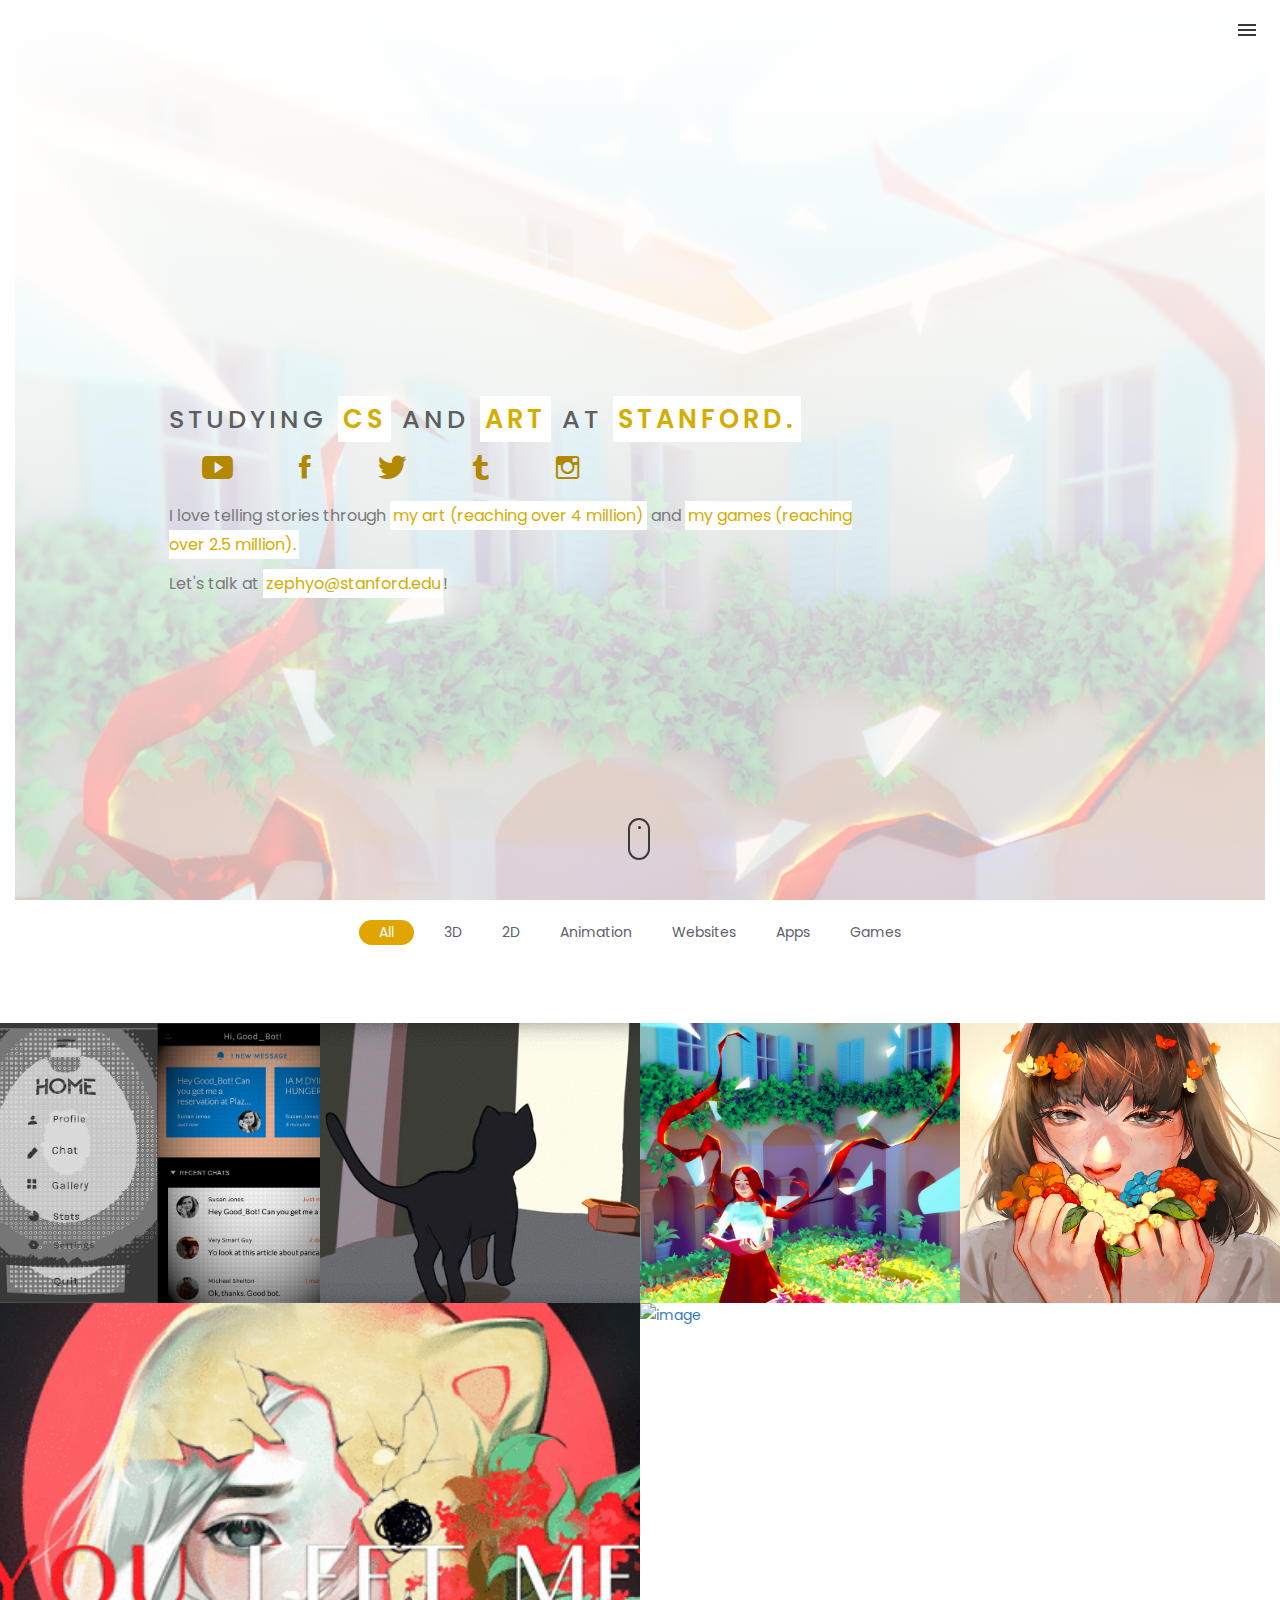
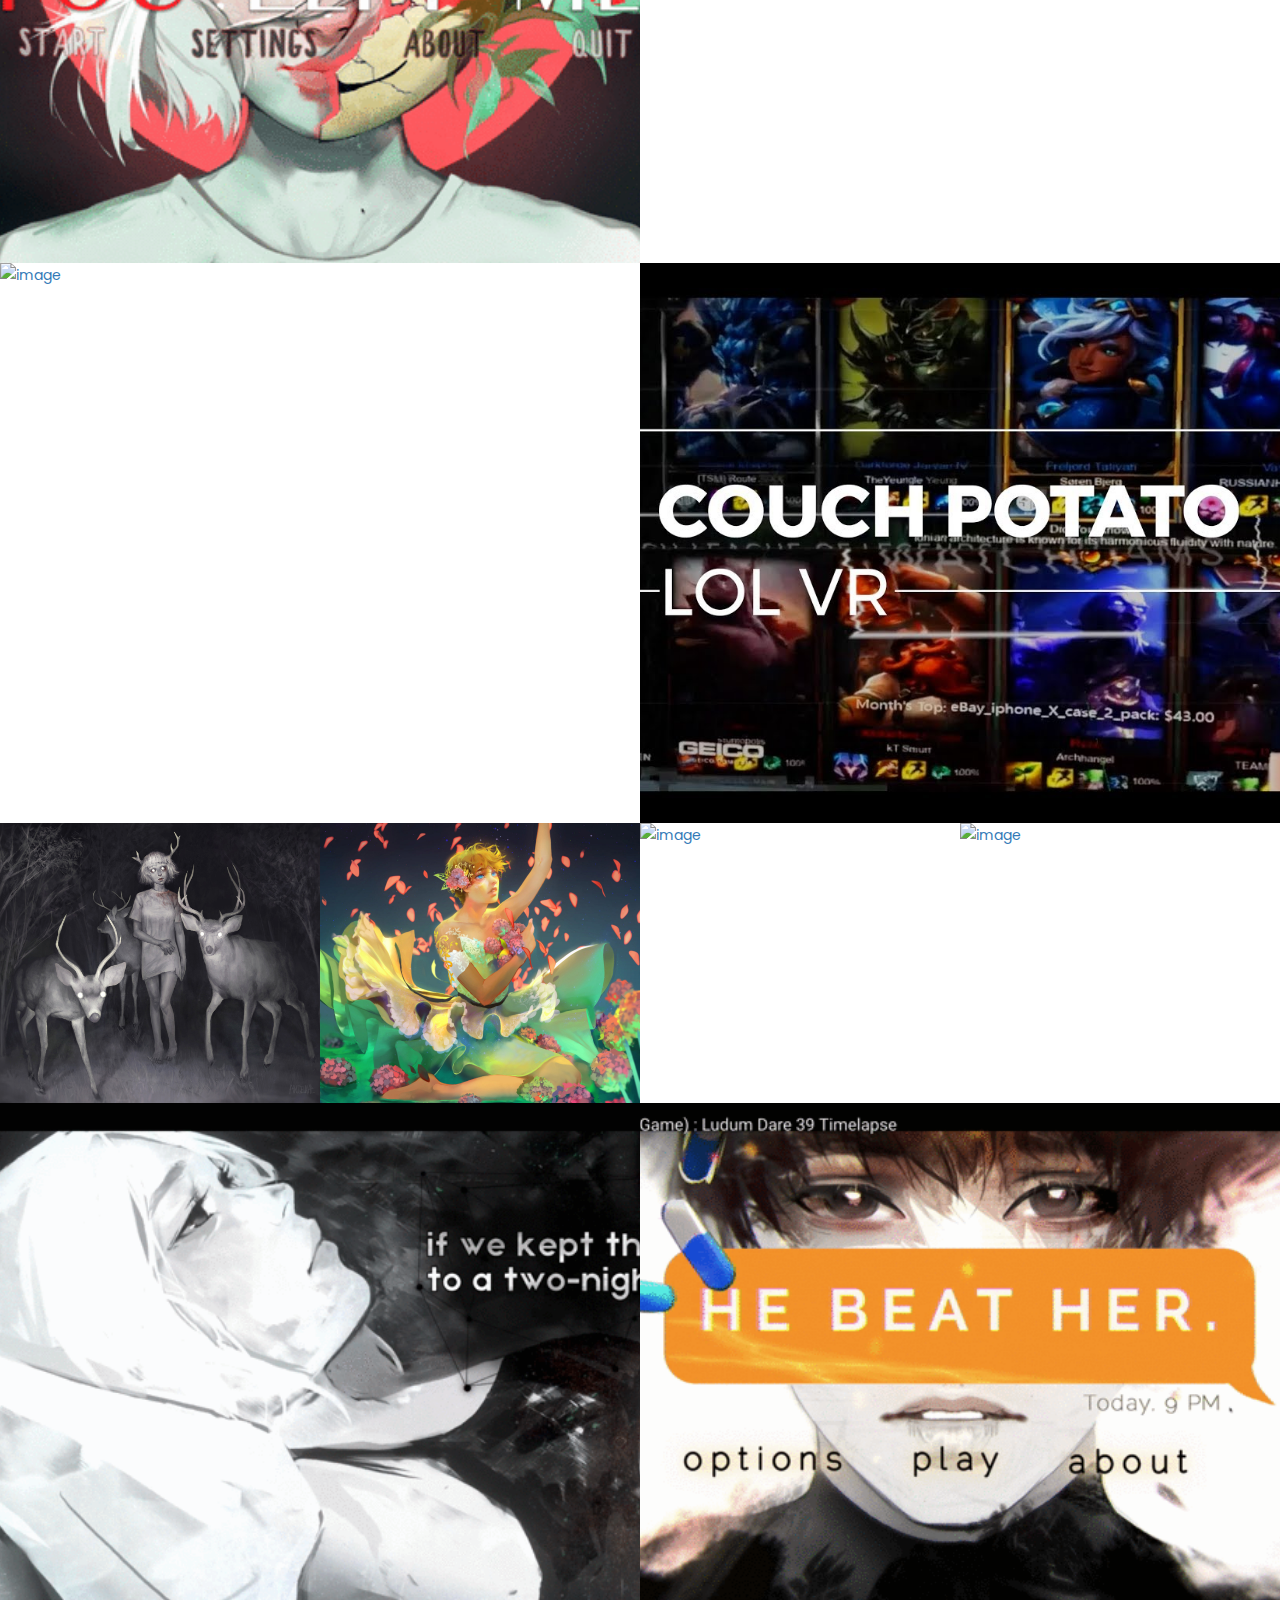
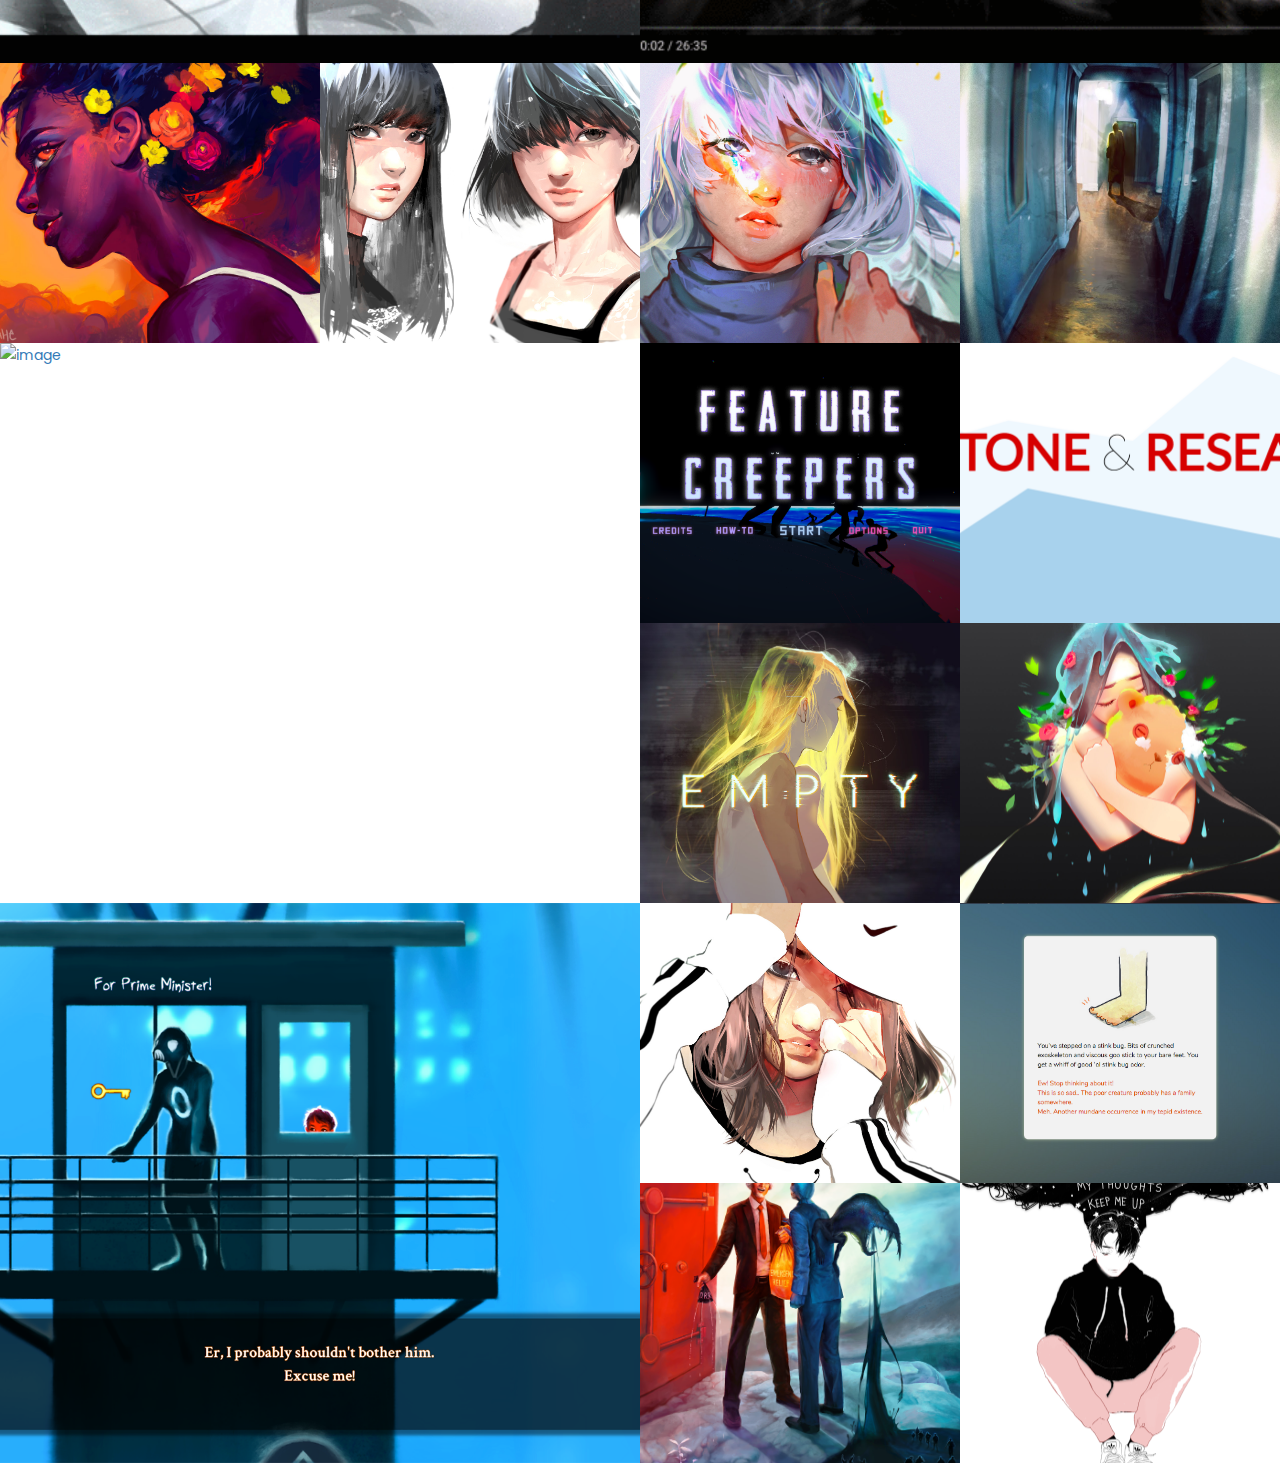
==== commit ce09fb7f: "statistic" ====
--- a/index.html
+++ b/index.html
@@ -142,7 +142,7 @@
                 <p>
                     I love telling stories through
                     <mark>my art (reaching over 4 million)</mark> and
-                    <mark>my games (reaching over 2 million).</mark>
+                    <mark>my games (reaching over 2.5 million).</mark>
                 </p>
                 <p>Let's talk at
                     <mark>zephyo@stanford.edu</mark>!
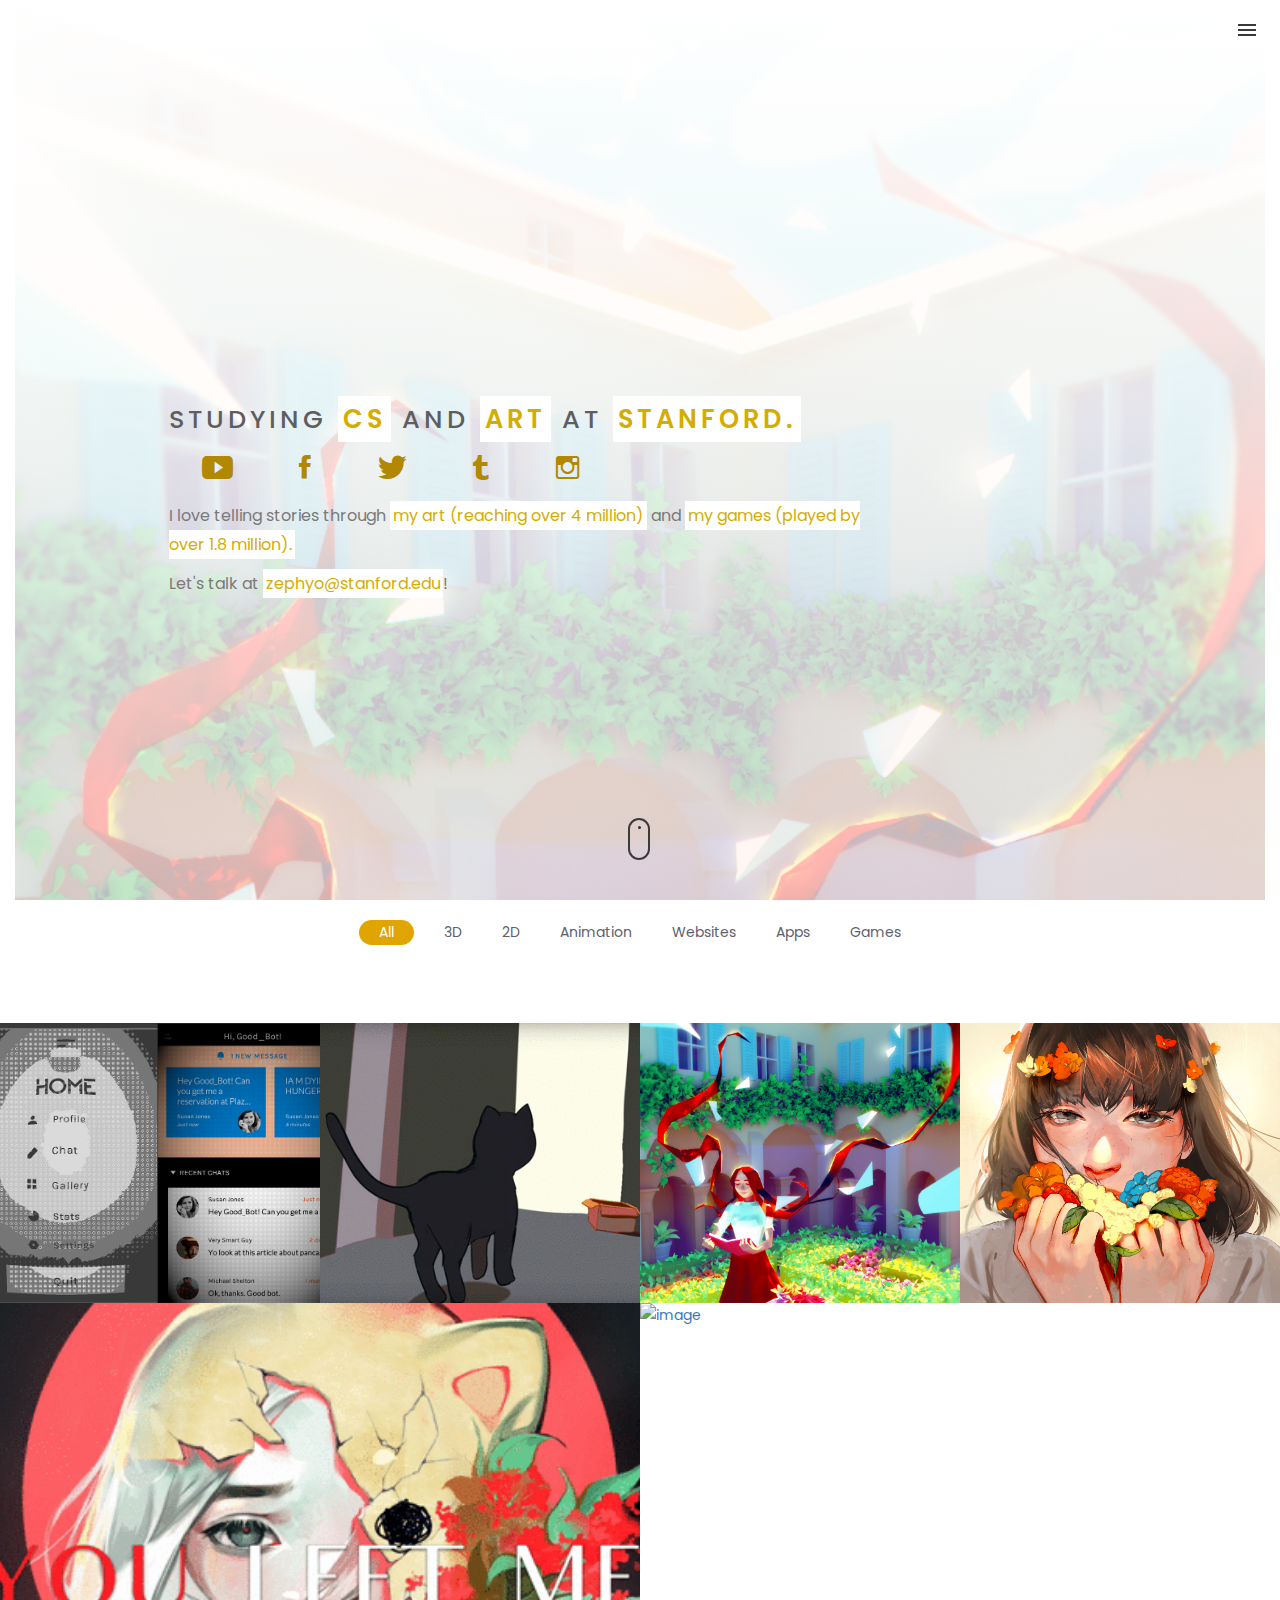
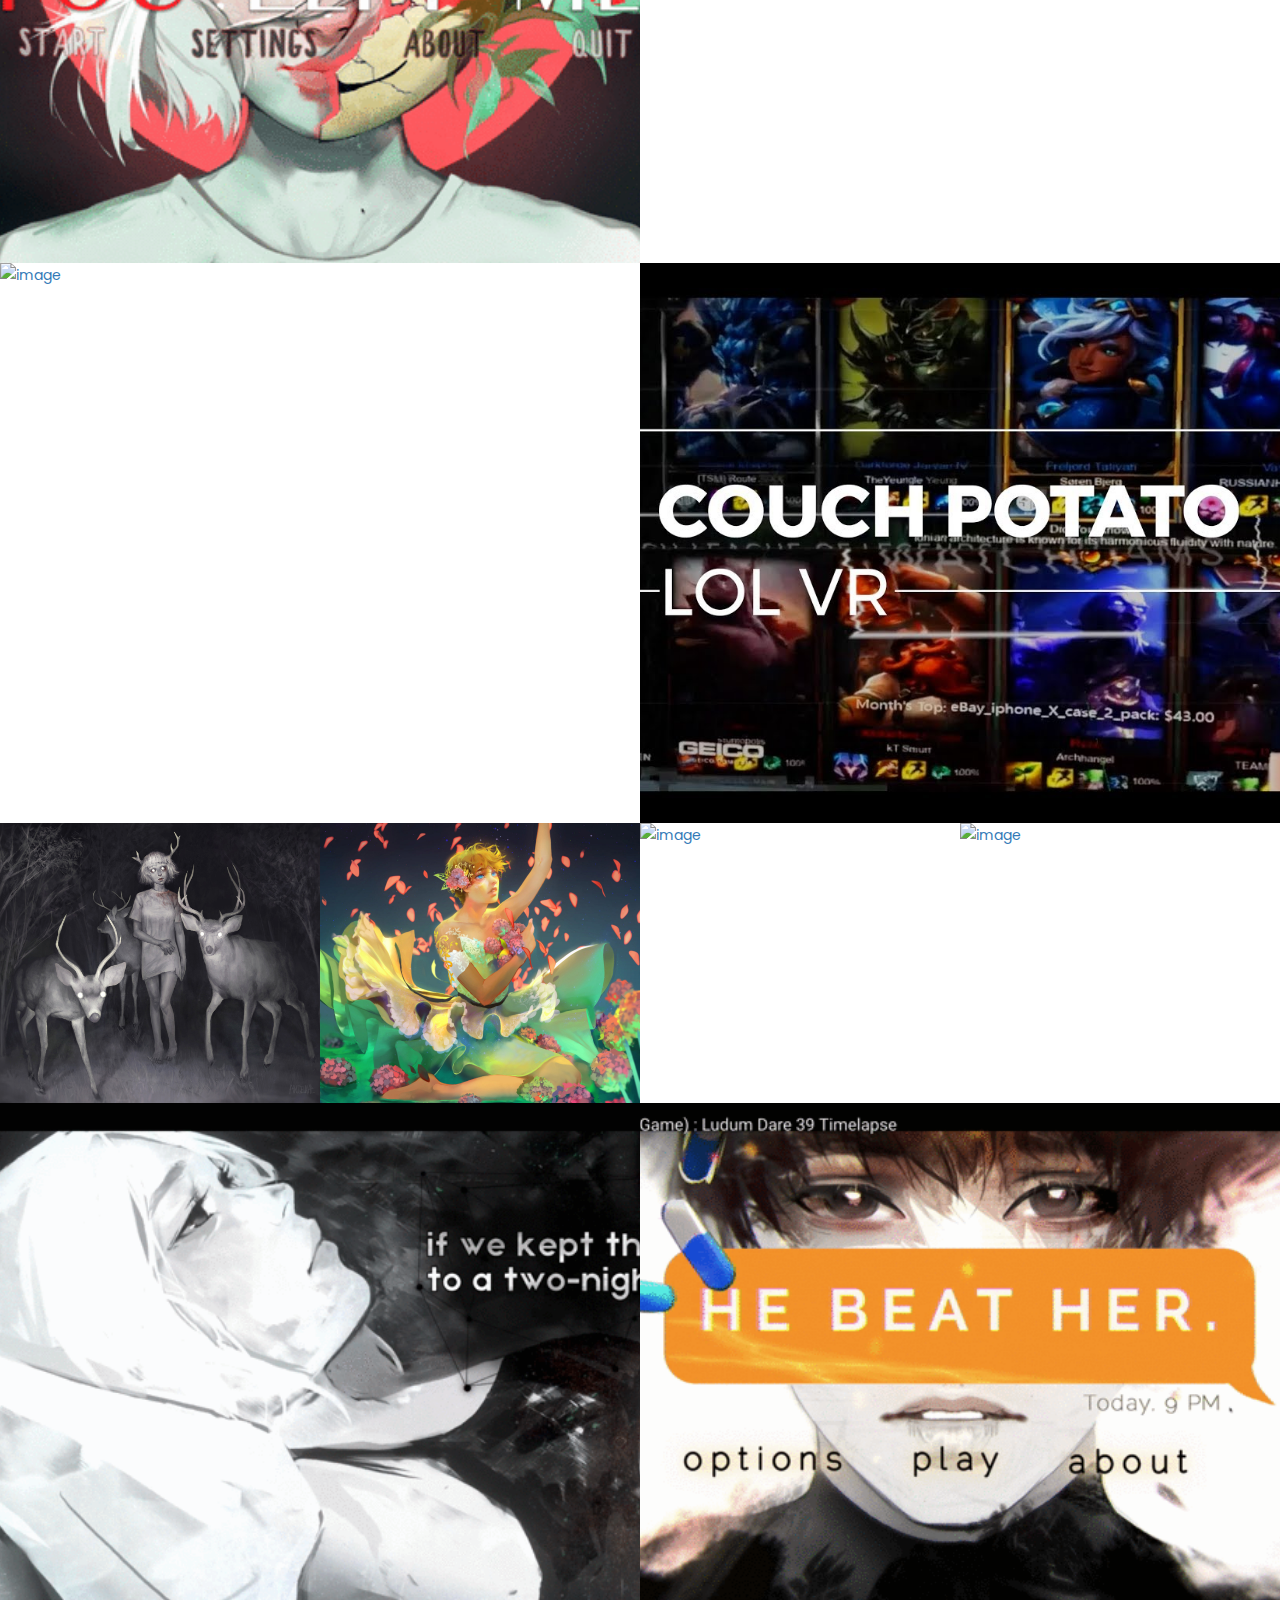
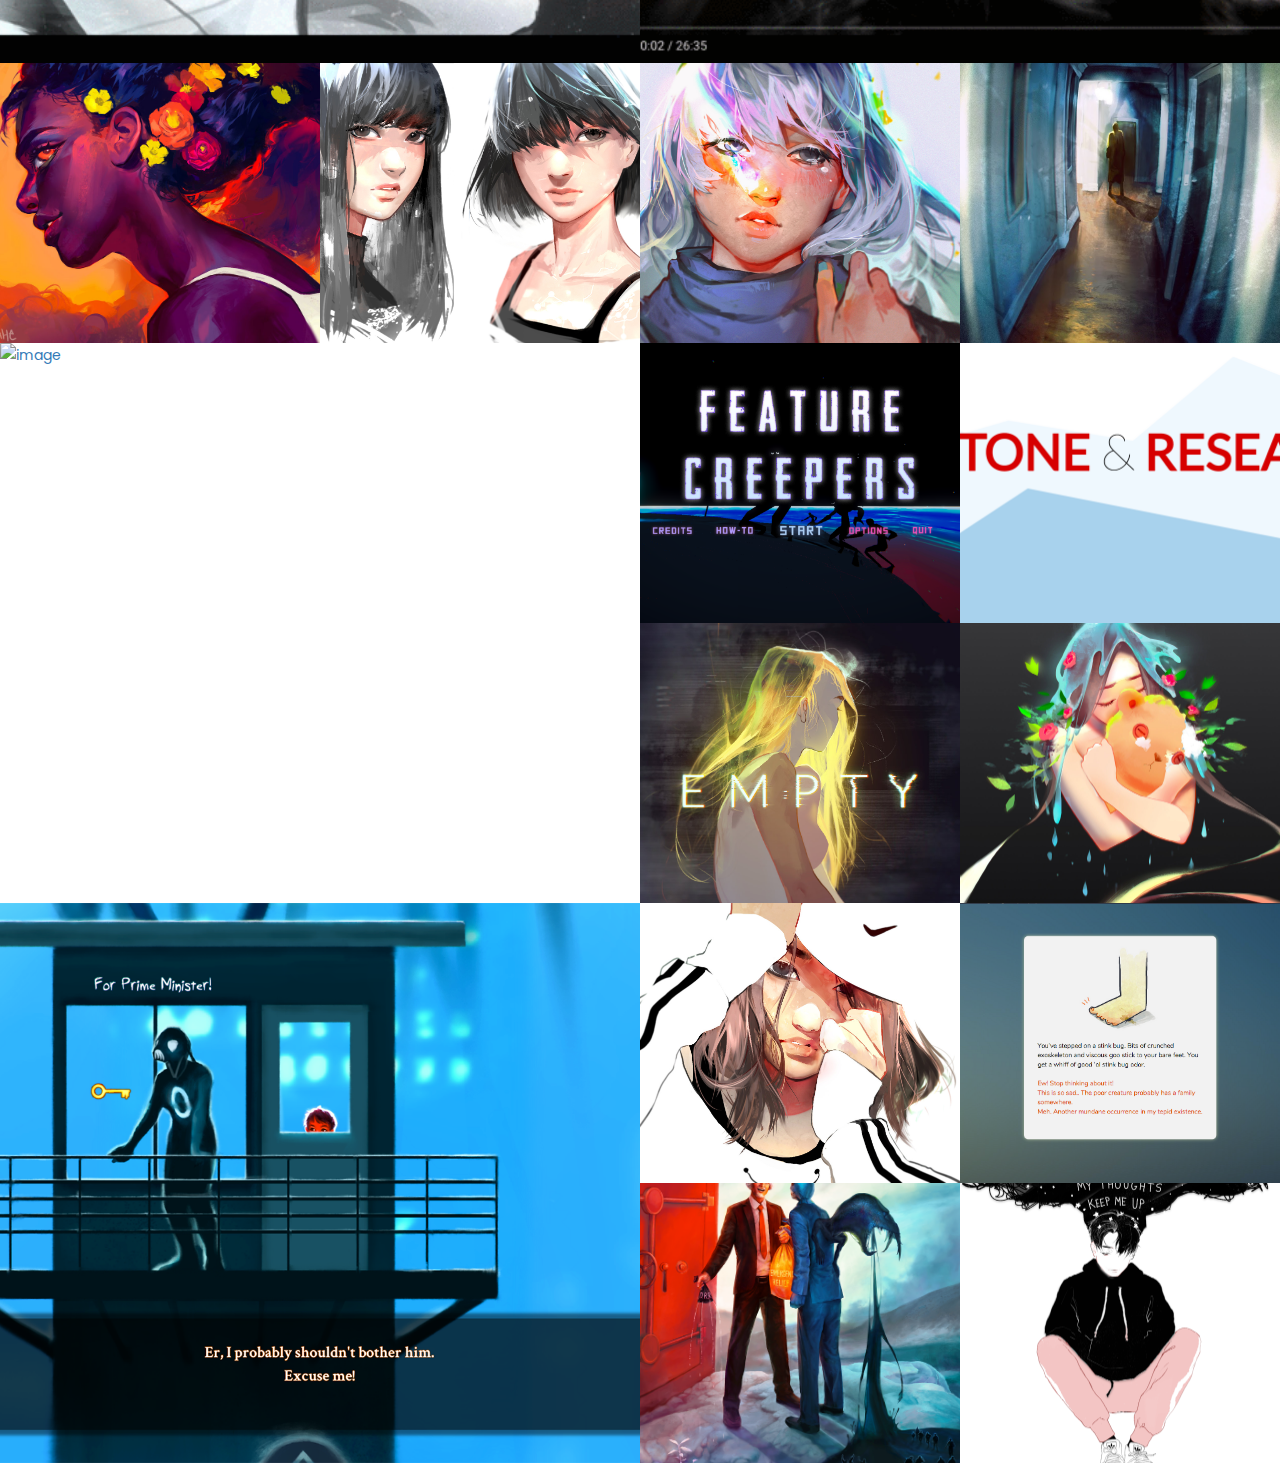
==== commit 136c695e: "hkjh" ====
--- a/index.html
+++ b/index.html
@@ -142,7 +142,7 @@
                 <p>
                     I love telling stories through
                     <mark>my art (reaching over 4 million)</mark> and
-                    <mark>my games (reaching over 2.5 million).</mark>
+                    <mark>my games (played by over 1.8 million).</mark>
                 </p>
                 <p>Let's talk at
                     <mark>zephyo@stanford.edu</mark>!
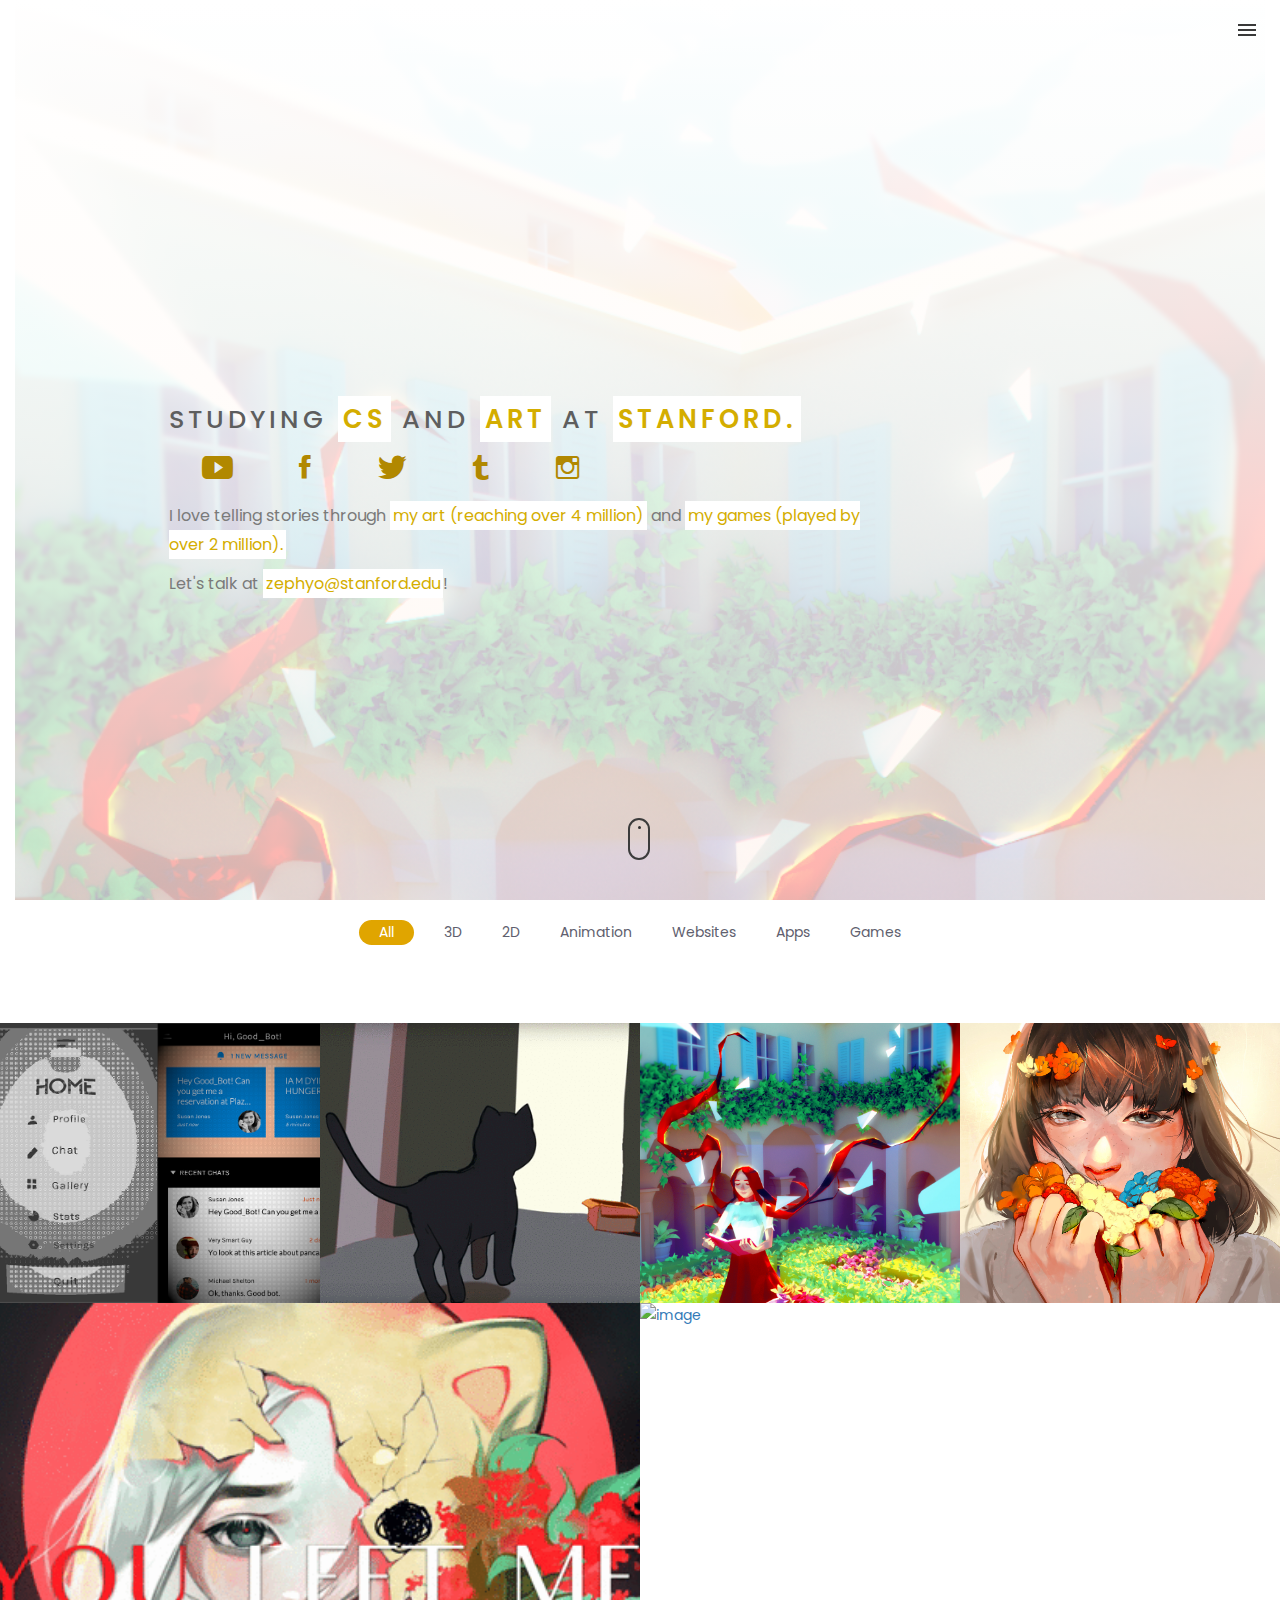
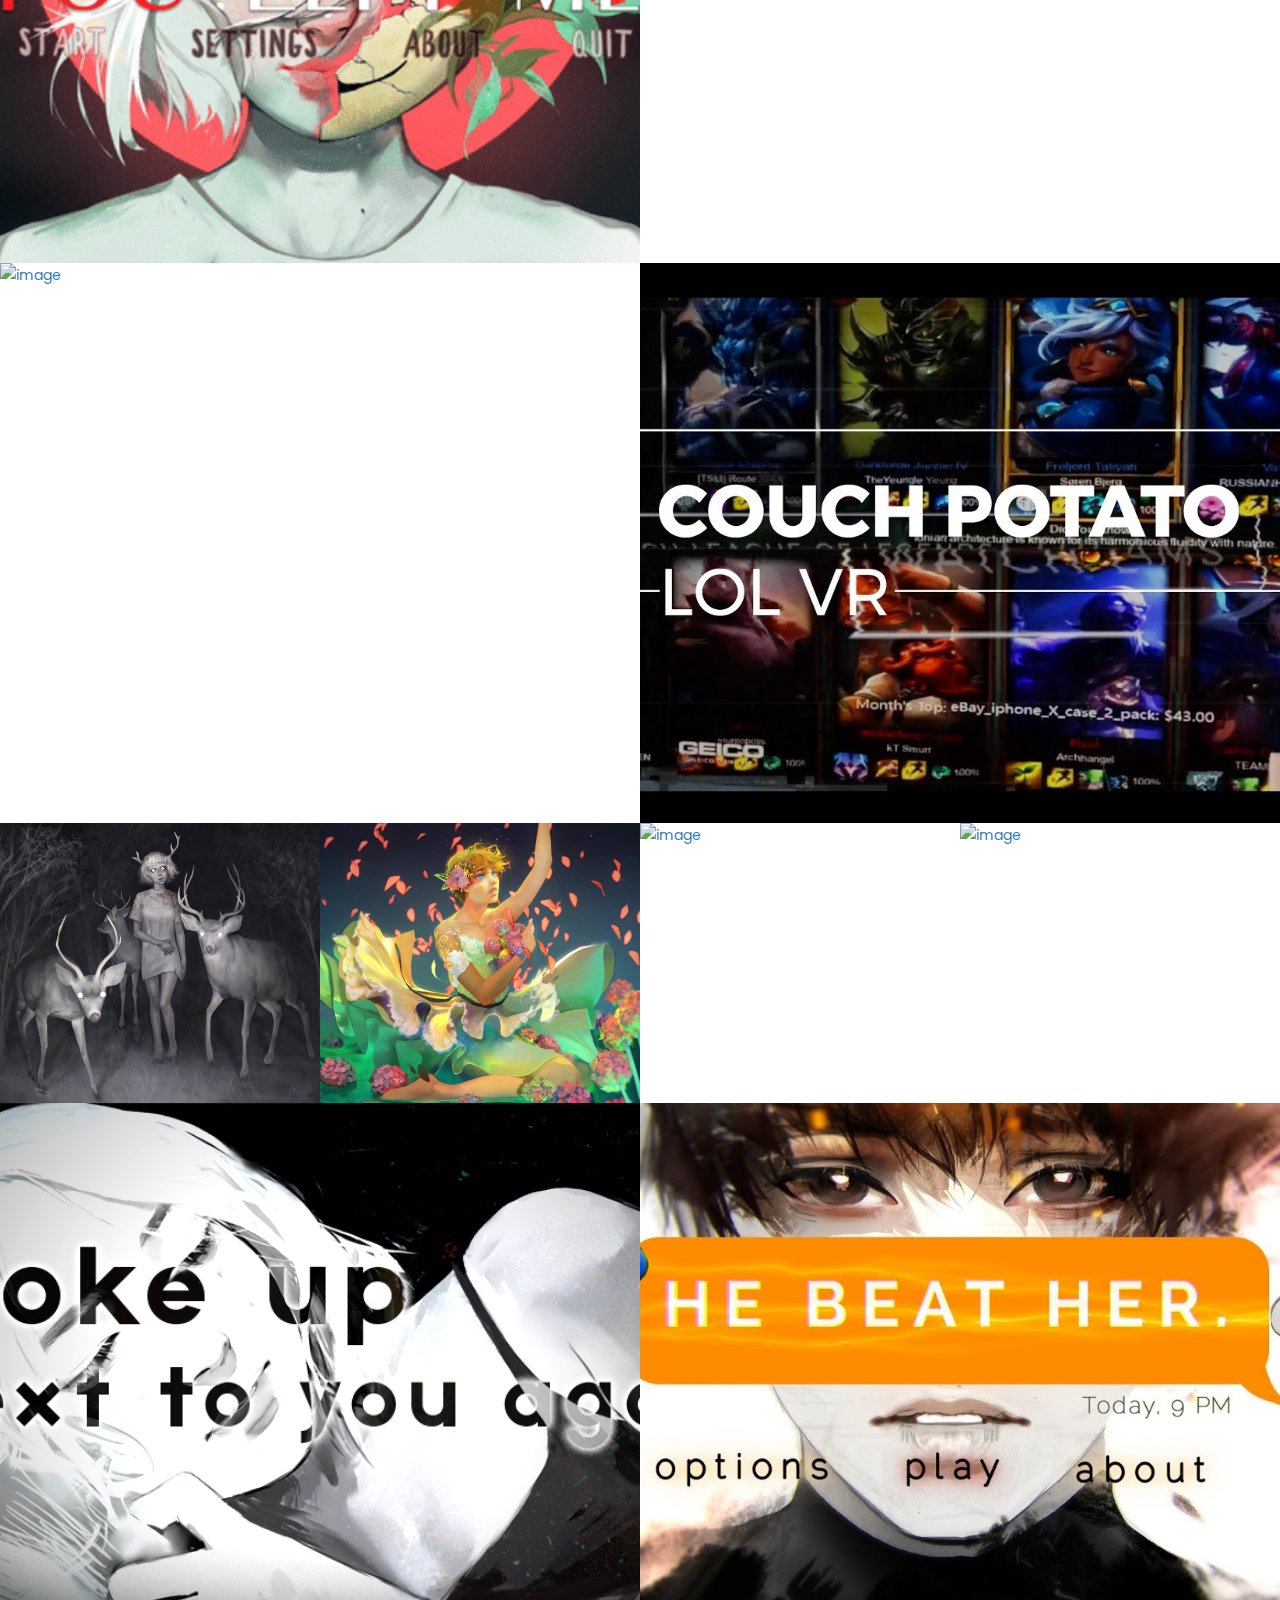
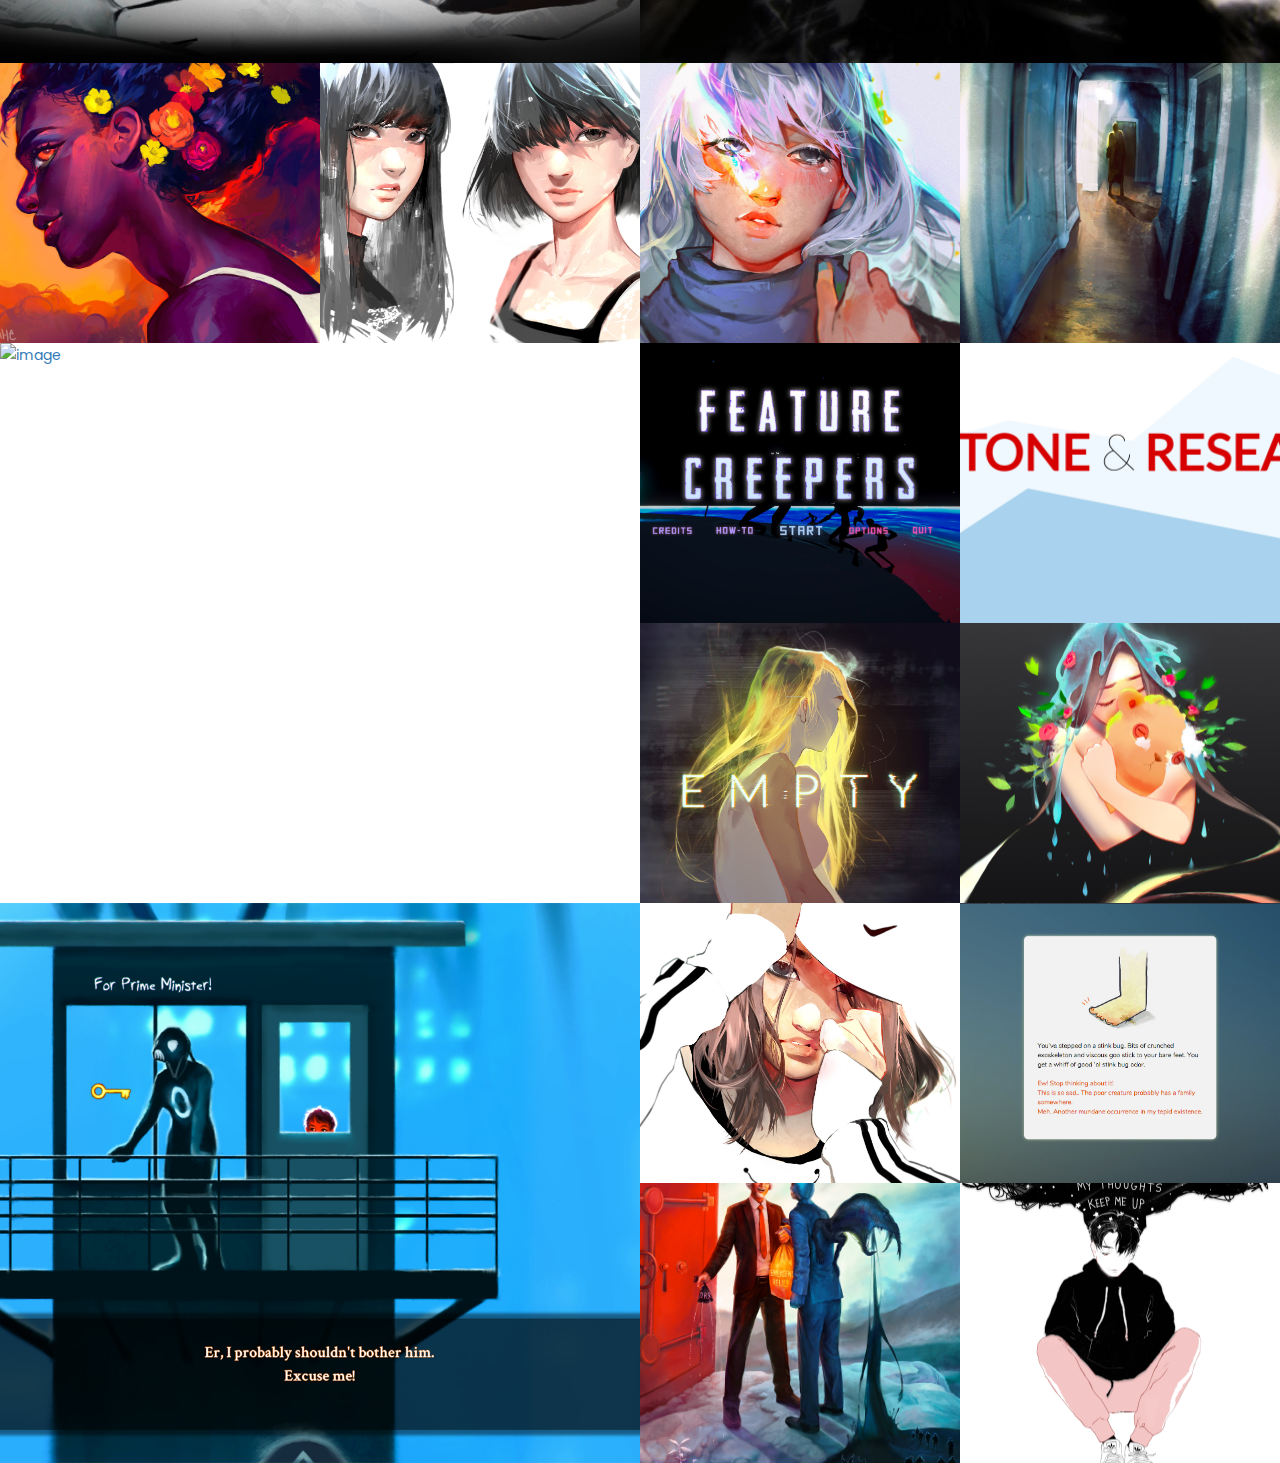
==== commit eb2636f2: "fixed loading" ====
--- a/index.html
+++ b/index.html
@@ -142,7 +142,7 @@
                 <p>
                     I love telling stories through
                     <mark>my art (reaching over 4 million)</mark> and
-                    <mark>my games (played by over 1.8 million).</mark>
+                    <mark>my games (played by over 2 million).</mark>
                 </p>
                 <p>Let's talk at
                     <mark>zephyo@stanford.edu</mark>!
@@ -396,7 +396,7 @@
                 <!-- single work -->
                 <div class="col-md-6 col-sm-12 game anim 2D">
                     <a href="https://zephyo.itch.io/i-woke-up" class="portfolio_item">
-                        <img src="img/woke.gif" alt="image" class="img-responsive" />
+                        <img src="img/iwokeup.png" alt="image" class="img-responsive" />
                         <div class="portfolio_item_hover">
                             <div class="portfolio-border clearfix">
                                 <div class="item_info">
@@ -411,7 +411,7 @@
                 <!-- single work -->
                 <div class="col-md-6 col-sm-12 game anim 2D">
                     <a href="https://ldjam.com/events/ludum-dare/39/he-beat-her" class="portfolio_item">
-                        <img src="img/He.gif" alt="image" class="img-responsive" />
+                        <img src="img/hebeather.jpg" alt="image" class="img-responsive" />
                         <div class="portfolio_item_hover">
                             <div class="portfolio-border clearfix">
                                 <div class="item_info">
